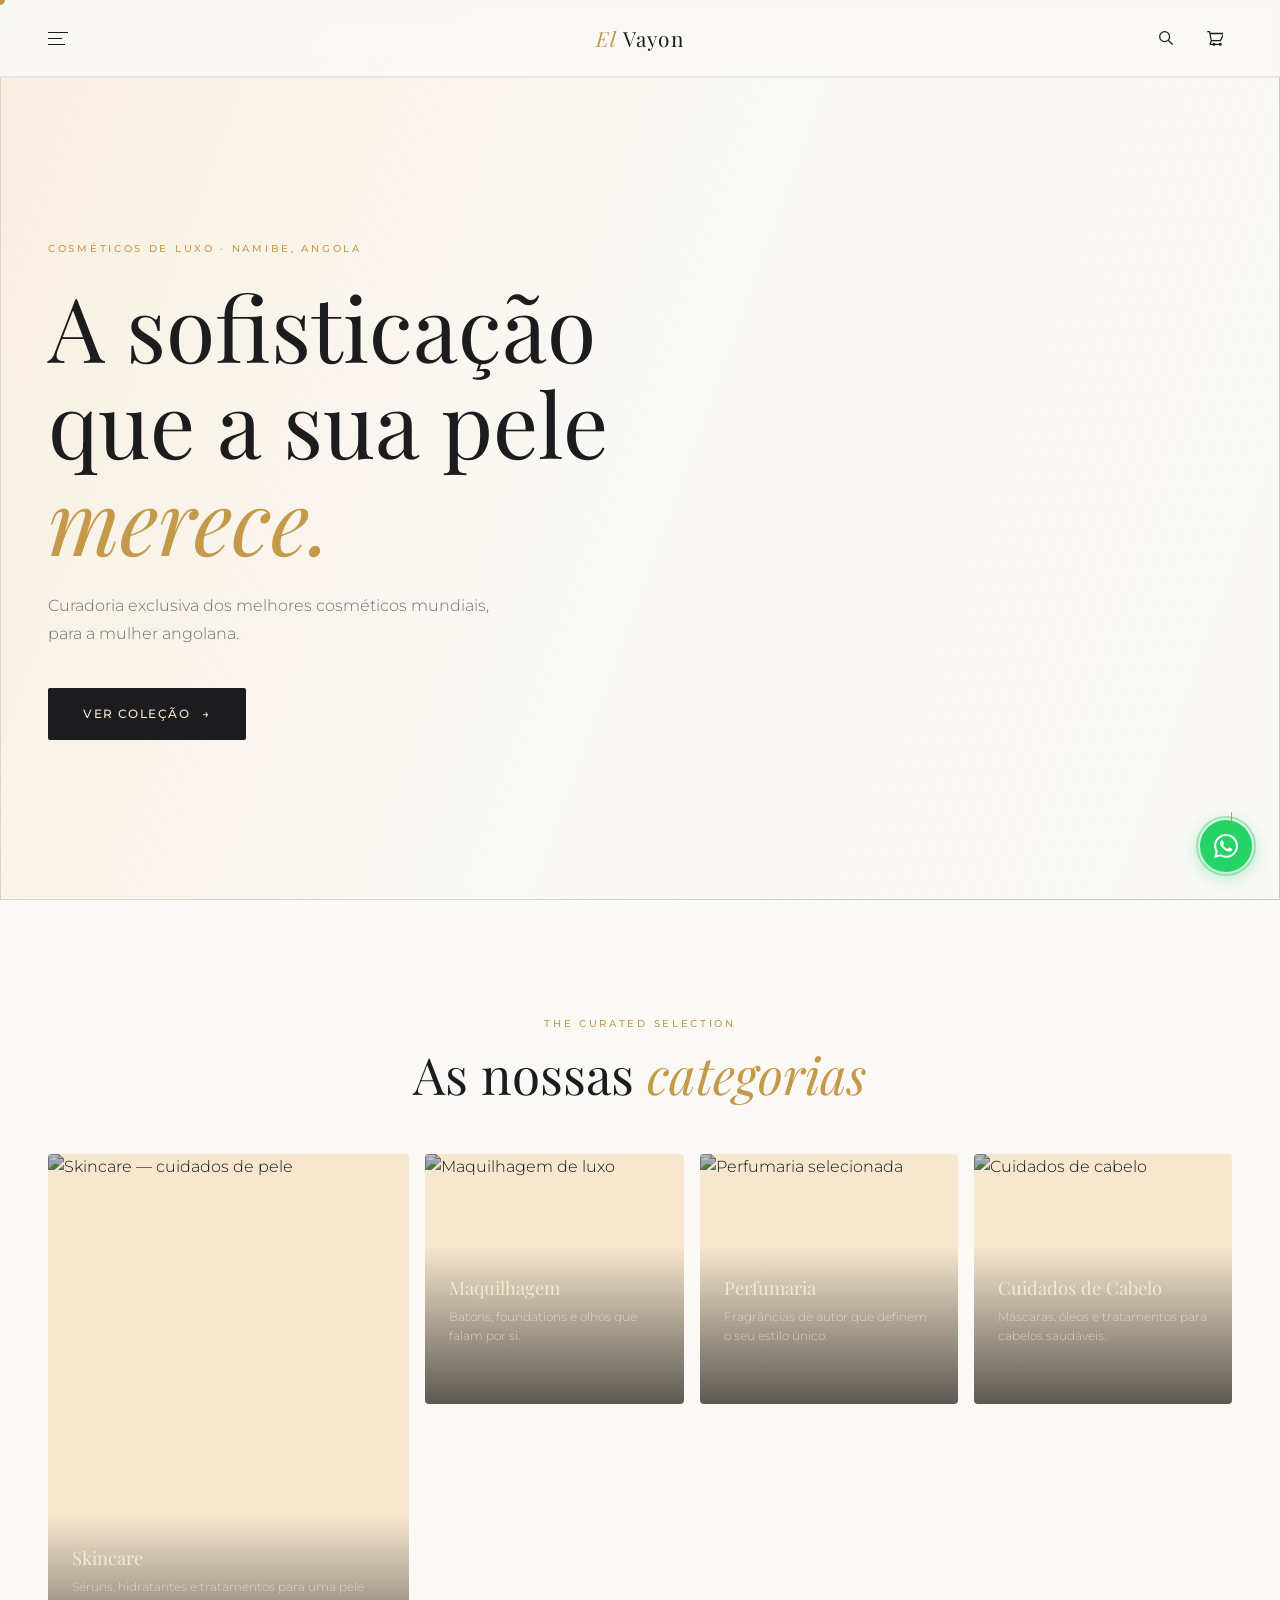
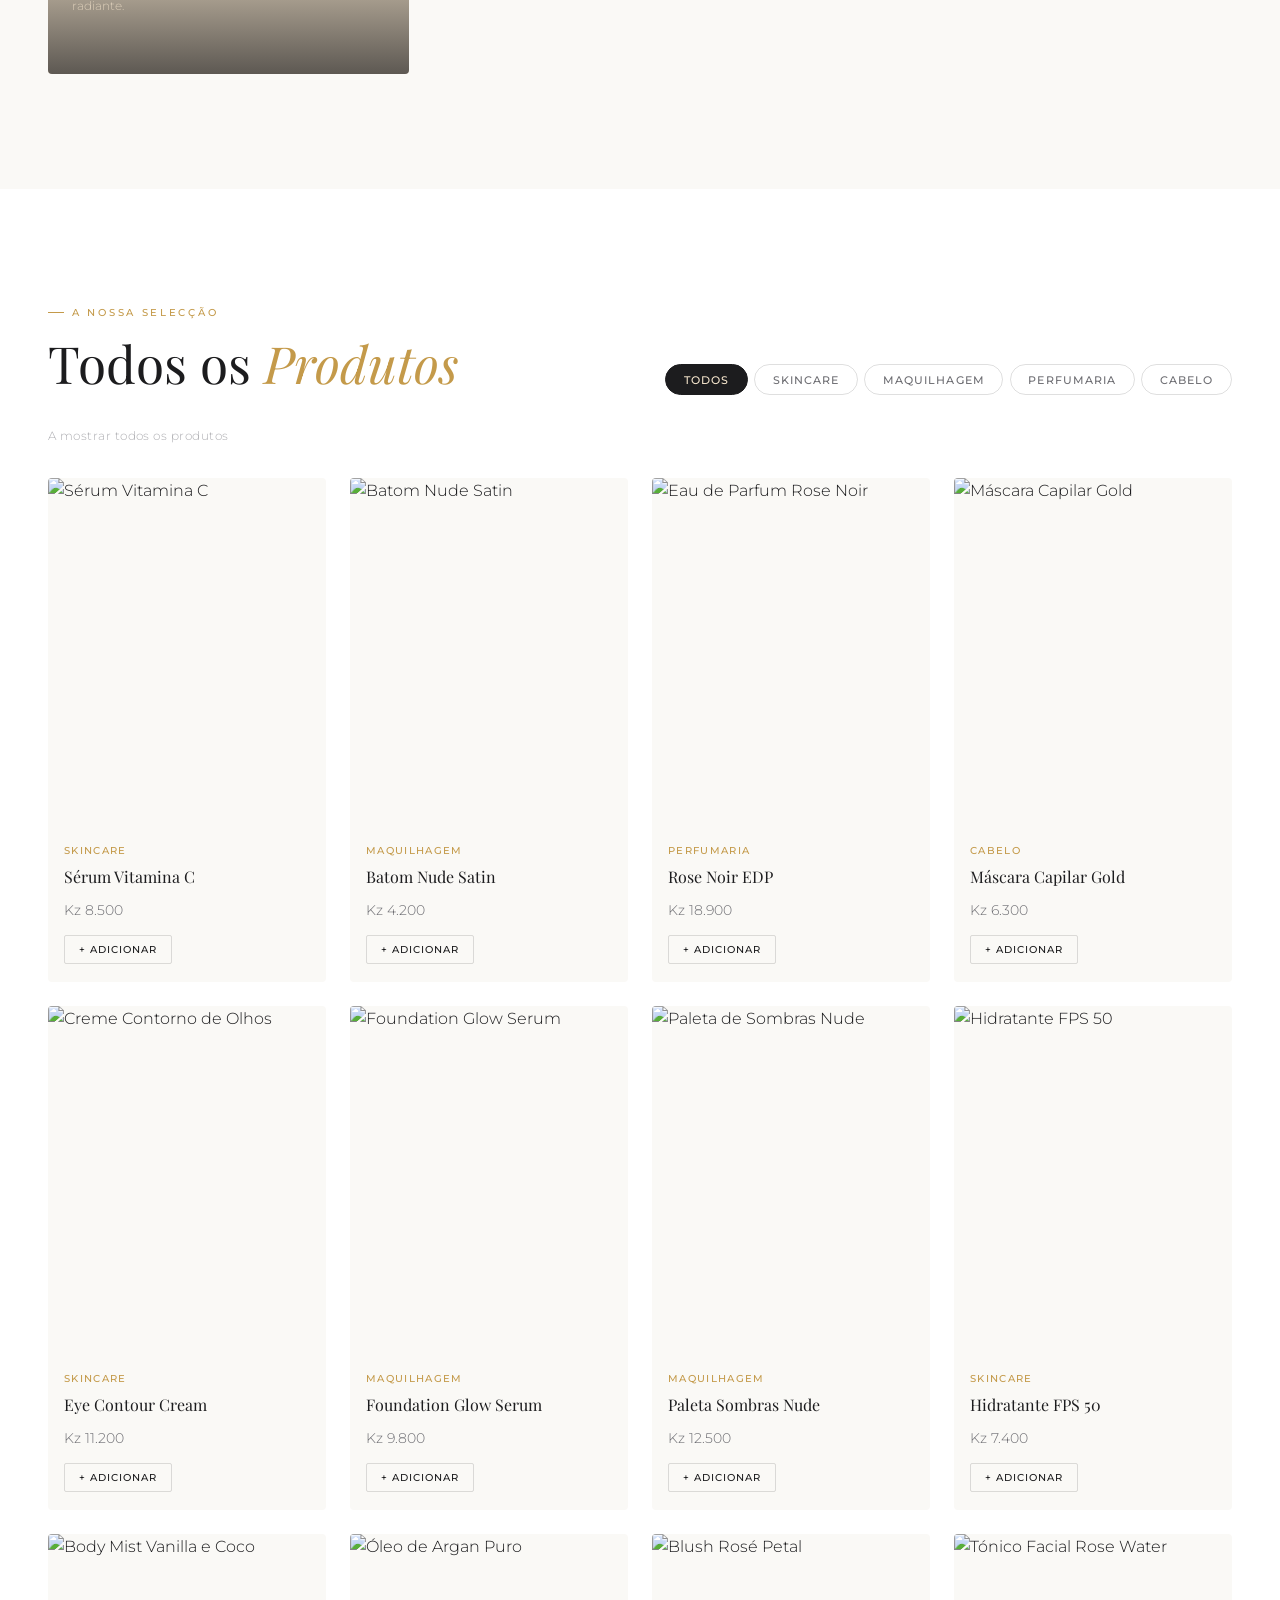
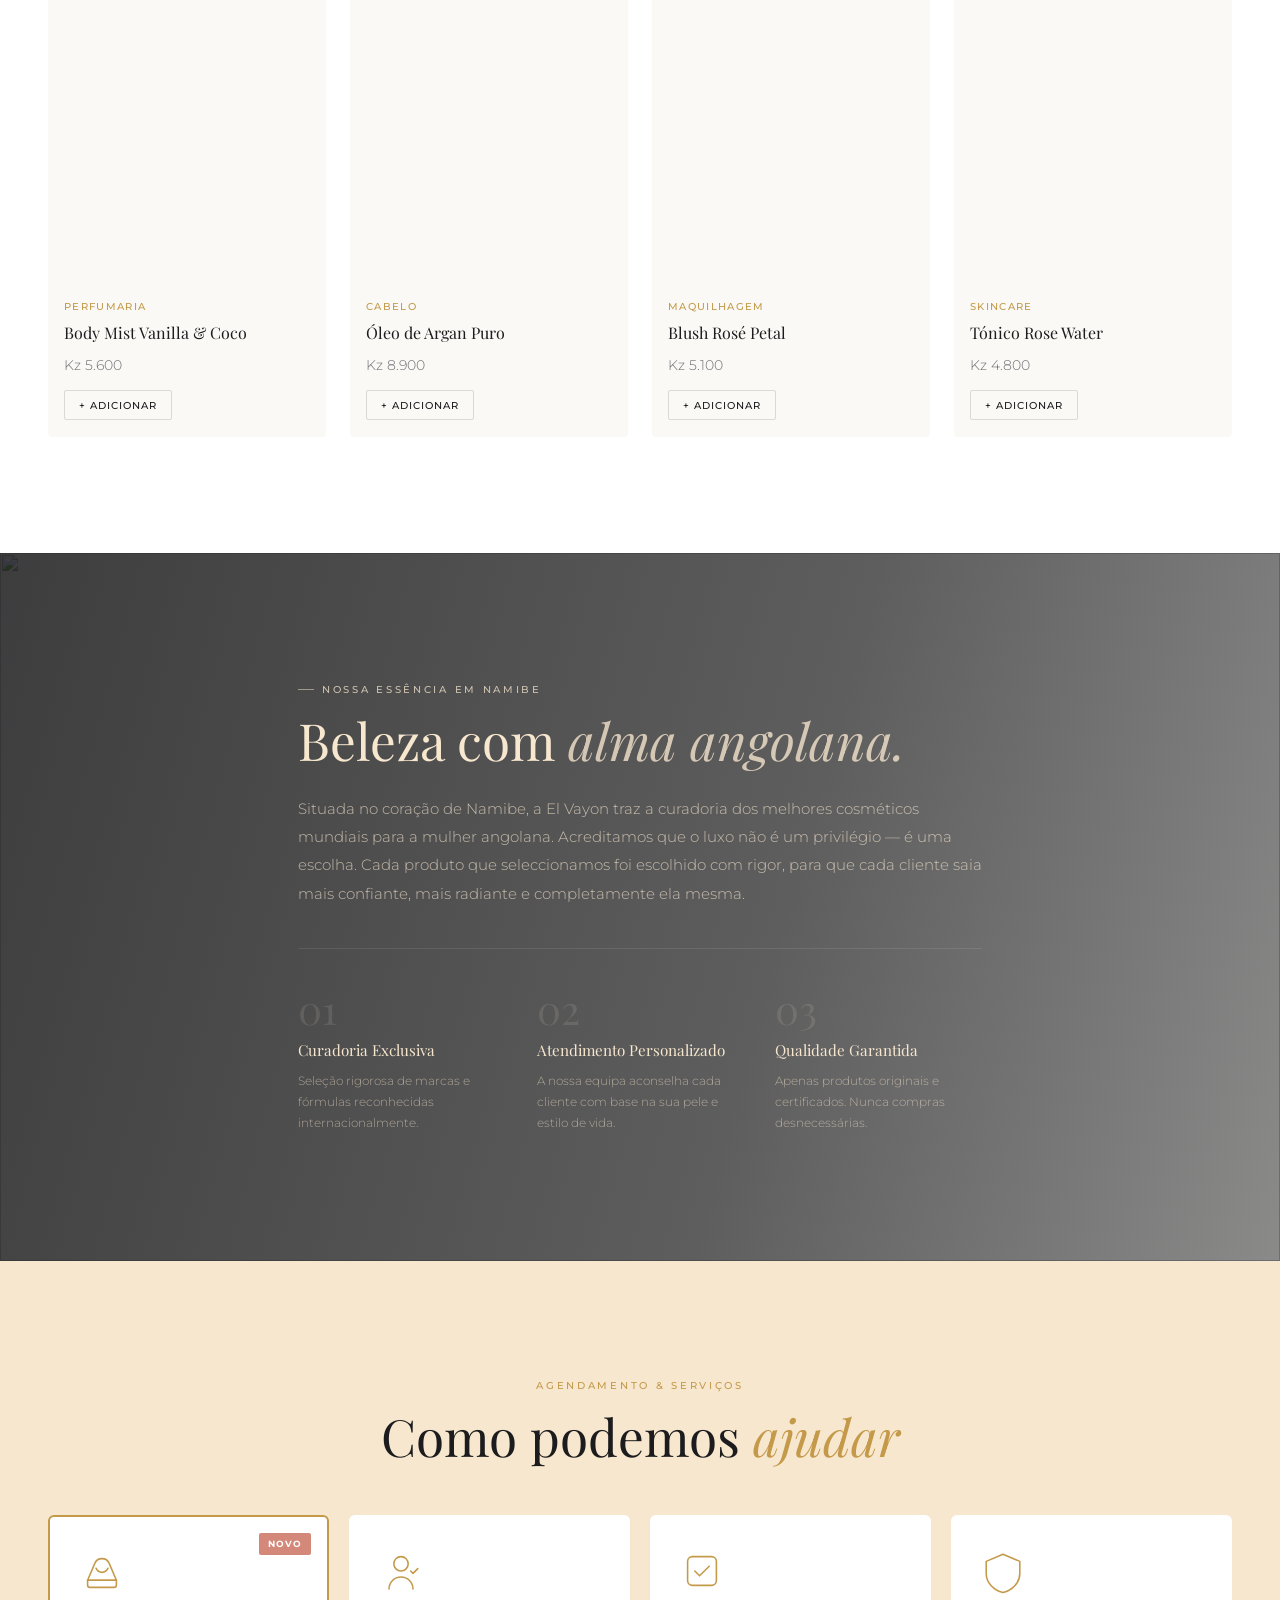
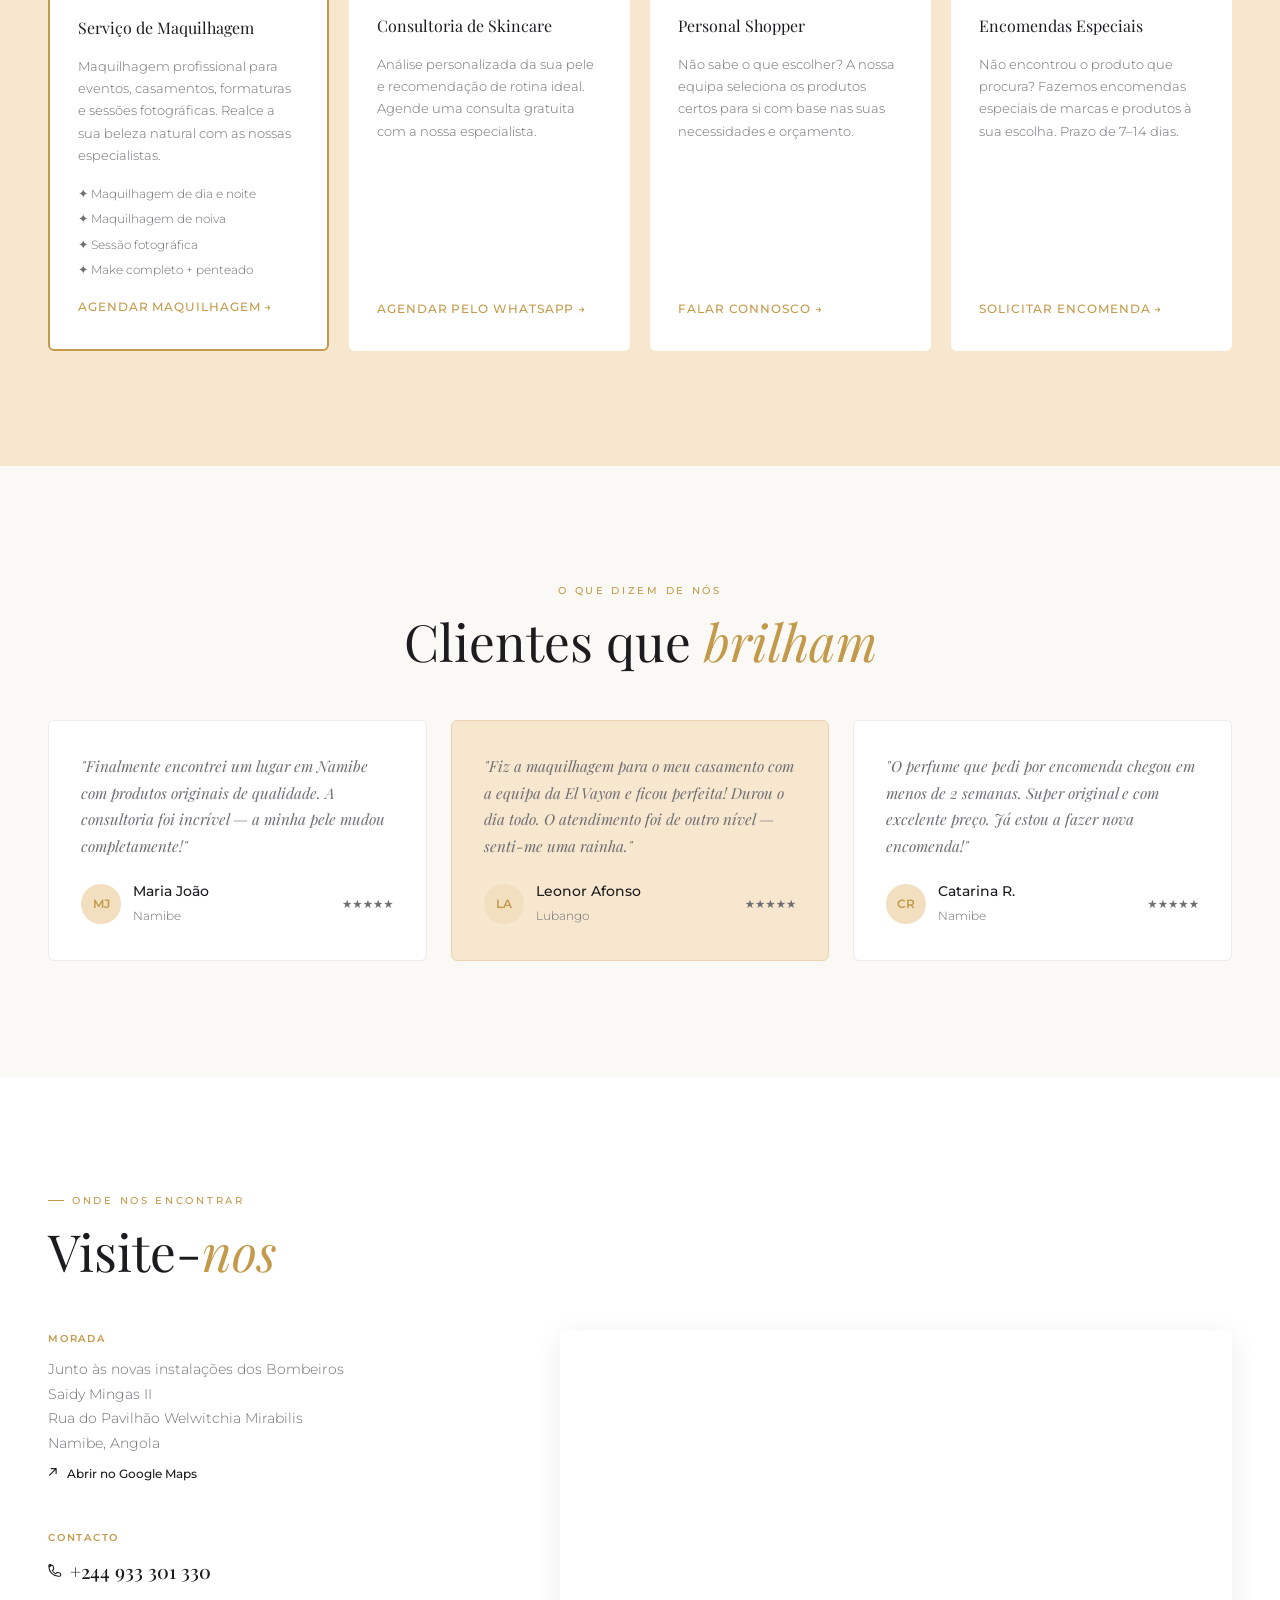
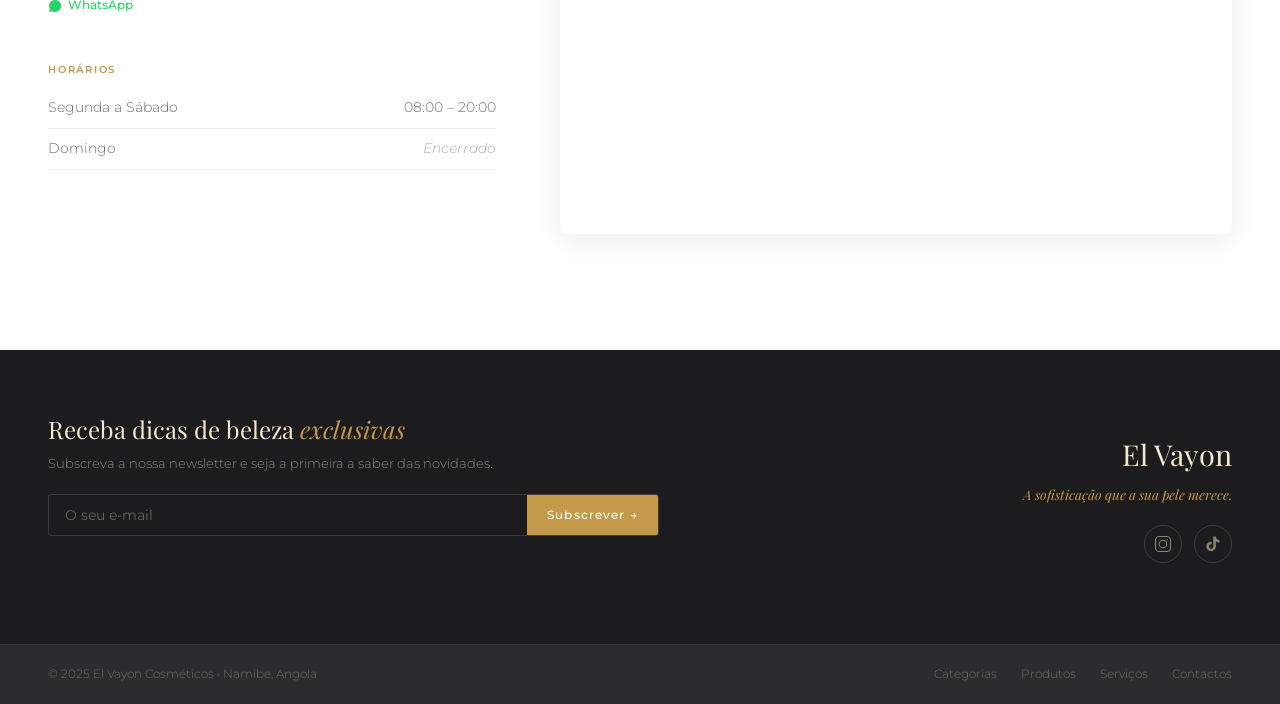
==== s/index.html @ 012e2cf3 "asdasdasd" ====
<!DOCTYPE html>
<html lang="pt-AO">
<head>
  <meta charset="UTF-8"/>
  <meta name="viewport" content="width=device-width, initial-scale=1.0"/>
  <title>El Vayon — Cosméticos de Luxo · Namibe, Angola</title>
  <meta name="description" content="El Vayon: a sofisticação que a sua pele merece. Curadoria dos melhores cosméticos mundiais para a mulher angolana, no coração de Namibe."/>
  <meta name="keywords" content="cosméticos Namibe, maquilhagem Angola, skincare Namibe, perfumaria Angola, El Vayon"/>
  <meta property="og:title" content="El Vayon — Cosméticos de Luxo"/>
  <meta property="og:description" content="A sofisticação que a sua pele merece."/>
  <meta property="og:type" content="website"/>

  <link rel="preconnect" href="https://fonts.googleapis.com"/>
  <link rel="preconnect" href="https://fonts.gstatic.com" crossorigin/>
  <link href="https://fonts.googleapis.com/css2?family=Playfair+Display:ital,wght@0,400;0,500;0,600;0,700;1,400;1,500&family=Montserrat:wght@300;400;500;600&display=swap" rel="stylesheet"/>
  <link rel="stylesheet" href="elvayon.css"/>
</head>
<body>

<!-- CURSOR -->
<div class="cursor" id="cursor" aria-hidden="true"></div>

<!-- ══ HEADER ════════════════════════════════════ -->
<header class="header" id="header" role="banner">
  <div class="header__inner">
    <button class="header__burger" id="headerBurger" aria-label="Abrir menu" aria-expanded="false" aria-controls="navDrawer">
      <span></span><span></span><span></span>
    </button>
    <a href="#home" class="header__logo" aria-label="El Vayon — Página inicial">
      <span class="header__logo-em">El</span> Vayon
    </a>
    <div class="header__right">
      <button class="header__icon-btn" id="searchToggle" aria-label="Pesquisar">
        <svg viewBox="0 0 20 20" fill="none" width="18" stroke="currentColor" stroke-width="1.4"><circle cx="8.5" cy="8.5" r="5.5"/><path d="M13 13l4 4" stroke-linecap="round"/></svg>
      </button>
      <button class="header__icon-btn header__cart" id="cartToggle" aria-label="Carrinho de compras">
        <svg viewBox="0 0 20 20" fill="none" width="18" stroke="currentColor" stroke-width="1.4"><path d="M3 3h2l.4 2M7 13h10l4-8H5.4M7 13L5.4 5M7 13l-1.4 4H17M10 16a1 1 0 1 0 0 2 1 1 0 0 0 0-2zm7 0a1 1 0 1 0 0 2 1 1 0 0 0 0-2z" stroke-linecap="round" stroke-linejoin="round"/></svg>
        <span class="cart-badge" id="cartBadge" aria-label="Itens no carrinho">0</span>
      </button>
    </div>
  </div>
  <div class="search-bar" id="searchBar" aria-hidden="true">
    <div class="search-bar__inner">
      <input type="search" id="searchInput" placeholder="Pesquisar produto..." autocomplete="off" aria-label="Campo de pesquisa"/>
      <button class="search-bar__close" id="searchClose" aria-label="Fechar pesquisa">✕</button>
    </div>
  </div>
</header>

<!-- ══ NAV DRAWER ════════════════════════════════ -->
<div class="nav-overlay" id="navOverlay" aria-hidden="true"></div>
<nav class="nav-drawer" id="navDrawer" aria-label="Menu principal" role="navigation">
  <button class="nav-drawer__close" id="drawerClose" aria-label="Fechar menu">✕</button>
  <div class="nav-drawer__logo">El Vayon</div>
  <ul class="nav-drawer__links" role="menubar">
    <li><a href="#home"        role="menuitem">Início</a></li>
    <li><a href="#categorias"  role="menuitem">Categorias</a></li>
    <li><a href="#produtos"    role="menuitem">Produtos</a></li>
    <li><a href="#sobre"       role="menuitem">Sobre Nós</a></li>
    <li><a href="#servicos"    role="menuitem">Serviços</a></li>
    <li><a href="#contactos"   role="menuitem">Contactos</a></li>
  </ul>
  <div class="nav-drawer__socials">
    <a href="https://instagram.com" target="_blank" rel="noopener" aria-label="Instagram">
      <svg viewBox="0 0 24 24" fill="none" width="20" stroke="currentColor" stroke-width="1.5"><rect x="2" y="2" width="20" height="20" rx="5"/><circle cx="12" cy="12" r="5"/><circle cx="17.5" cy="6.5" r="1" fill="currentColor" stroke="none"/></svg>
    </a>
    <a href="https://tiktok.com" target="_blank" rel="noopener" aria-label="TikTok">
      <svg viewBox="0 0 24 24" fill="currentColor" width="20"><path d="M19.59 6.69a4.83 4.83 0 0 1-3.77-4.25V2h-3.45v13.67a2.89 2.89 0 0 1-2.88 2.5 2.89 2.89 0 0 1-2.89-2.89 2.89 2.89 0 0 1 2.89-2.89c.28 0 .54.04.79.1V9.01a6.33 6.33 0 0 0-.79-.05 6.34 6.34 0 0 0-6.34 6.34 6.34 6.34 0 0 0 6.34 6.34 6.34 6.34 0 0 0 6.33-6.34V8.69a8.14 8.14 0 0 0 4.77 1.52V6.77a4.85 4.85 0 0 1-1-.08z"/></svg>
    </a>
  </div>
</nav>

<!-- ══ CART DRAWER ════════════════════════════════ -->
<div class="cart-drawer" id="cartDrawer" aria-label="Carrinho de compras">
  <div class="cart-drawer__header">
    <h2>
      <svg viewBox="0 0 20 20" fill="none" width="16" stroke="currentColor" stroke-width="1.4" aria-hidden="true"><path d="M3 3h2l.4 2M7 13h10l4-8H5.4M7 13L5.4 5M7 13l-1.4 4H17M10 16a1 1 0 1 0 0 2 1 1 0 0 0 0-2zm7 0a1 1 0 1 0 0 2 1 1 0 0 0 0-2z" stroke-linecap="round" stroke-linejoin="round"/></svg>
      O Seu Carrinho
    </h2>
    <button class="cart-drawer__close" id="cartClose" aria-label="Fechar carrinho">✕</button>
  </div>
  <div class="cart-drawer__items" id="cartItems">
    <div class="cart-empty" id="cartEmpty">
      <svg viewBox="0 0 48 48" fill="none" width="40" stroke="currentColor" stroke-width="1.2" opacity=".25" aria-hidden="true"><circle cx="24" cy="24" r="22"/><path d="M16 22h16M20 18l4-4 4 4M24 30v-12"/></svg>
      <p>O seu carrinho está vazio.</p>
    </div>
  </div>
  <div class="cart-drawer__footer" id="cartFooter" style="display:none">
    <div class="cart-total">
      <span>Total</span>
      <strong id="cartTotal">Kz 0</strong>
    </div>
    <button class="btn-cart-wa" id="cartWa">
      <svg viewBox="0 0 20 20" fill="currentColor" width="16" aria-hidden="true"><path d="M14.56 12.07c-.25-.13-1.48-.73-1.71-.81-.23-.08-.4-.12-.56.13-.17.25-.64.81-.79.97-.14.17-.29.19-.54.06-.25-.13-1.06-.39-2.01-1.24-.74-.66-1.25-1.48-1.39-1.73-.14-.25-.01-.38.11-.51.11-.11.25-.29.37-.44.12-.14.16-.25.25-.42.08-.16.04-.31-.02-.44-.06-.13-.56-1.36-.77-1.86-.2-.48-.41-.42-.56-.43h-.47c-.17 0-.44.06-.66.31-.23.25-.87.85-.87 2.07s.89 2.4 1.01 2.57c.13.16 1.75 2.68 4.24 3.76.59.26 1.05.41 1.41.52.59.18 1.13.16 1.56.1.47-.07 1.46-.6 1.66-1.18.21-.57.21-1.06.14-1.17-.06-.1-.23-.16-.48-.28z"/><path d="M10.02 1.5C5.32 1.5 1.5 5.32 1.5 10.02c0 1.5.4 2.91 1.1 4.12L1.5 18.5l4.46-1.17A8.5 8.5 0 1 0 10.02 1.5z"/></svg>
      Finalizar pelo WhatsApp
    </button>
    <p class="cart-note">Enviaremos a sua encomenda via WhatsApp para confirmação.</p>
  </div>
</div>
<div class="cart-overlay-bg" id="cartOverlayBg"></div>

<!-- ══ QUICK VIEW MODAL ═══════════════════════════ -->
<div class="quickview-overlay" id="qvOverlay" aria-hidden="true">
  <div class="quickview-modal" id="qvModal" role="dialog" aria-modal="true" aria-labelledby="qvTitle">
    <button class="quickview-close" id="qvClose" aria-label="Fechar">✕</button>
    <div class="quickview-inner">
      <div class="quickview-img">
        <img id="qvImg" src="" alt=""/>
      </div>
      <div class="quickview-body">
        <p class="qv-cat" id="qvCat"></p>
        <h2 id="qvTitle"></h2>
        <p class="qv-desc" id="qvDesc"></p>
        <div class="qv-price-row">
          <span class="qv-price" id="qvPrice"></span>
        </div>
        <button class="btn-primary" id="qvAdd">Adicionar ao Carrinho</button>
        <a class="btn-wa-qv" id="qvWa" href="#" target="_blank" rel="noopener">
          <svg viewBox="0 0 20 20" fill="currentColor" width="14" aria-hidden="true"><path d="M14.56 12.07c-.25-.13-1.48-.73-1.71-.81-.23-.08-.4-.12-.56.13-.17.25-.64.81-.79.97-.14.17-.29.19-.54.06-.25-.13-1.06-.39-2.01-1.24-.74-.66-1.25-1.48-1.39-1.73-.14-.25-.01-.38.11-.51.11-.11.25-.29.37-.44.12-.14.16-.25.25-.42.08-.16.04-.31-.02-.44-.06-.13-.56-1.36-.77-1.86-.2-.48-.41-.42-.56-.43h-.47c-.17 0-.44.06-.66.31-.23.25-.87.85-.87 2.07s.89 2.4 1.01 2.57c.13.16 1.75 2.68 4.24 3.76.59.26 1.05.41 1.41.52.59.18 1.13.16 1.56.1.47-.07 1.46-.6 1.66-1.18.21-.57.21-1.06.14-1.17-.06-.1-.23-.16-.48-.28z"/><path d="M10.02 1.5C5.32 1.5 1.5 5.32 1.5 10.02c0 1.5.4 2.91 1.1 4.12L1.5 18.5l4.46-1.17A8.5 8.5 0 1 0 10.02 1.5z"/></svg>
          Encomendar pelo WhatsApp
        </a>
      </div>
    </div>
  </div>
</div>

<main>

<!-- ══ HERO ══════════════════════════════════════ -->
<section class="hero" id="home" aria-labelledby="heroTitle">
  <div class="hero__bg" aria-hidden="true">
    <img src="https://images.unsplash.com/photo-1522335789203-aabd1fc54bc9?w=1800&q=90" alt="" class="hero__img" loading="eager" fetchpriority="high"/>
    <div class="hero__veil"></div>
  </div>
  <div class="hero__content">
    <p class="hero__eyebrow">Cosméticos de Luxo · Namibe, Angola</p>
    <h1 class="hero__title" id="heroTitle">
      A sofisticação<br/>que a sua pele<br/><em>merece.</em>
    </h1>
    <p class="hero__sub">Curadoria exclusiva dos melhores cosméticos mundiais,<br/>para a mulher angolana.</p>
    <a href="#categorias" class="btn-hero" aria-label="Ver coleção de cosméticos">
      <span>Ver Coleção</span>
      <span class="btn-hero__arrow" aria-hidden="true">→</span>
    </a>
  </div>
  <div class="hero__scroll" aria-hidden="true">
    <div class="hero__scroll-track"><div class="hero__scroll-bar"></div></div>
  </div>
</section>

<!-- ══ CATEGORIAS ════════════════════════════════ -->
<section class="categorias" id="categorias" aria-labelledby="catsTitle">
  <div class="container">
    <div class="section-head centered">
      <p class="section-eyebrow">The Curated Selection</p>
      <h2 class="section-title" id="catsTitle">As nossas <em>categorias</em></h2>
    </div>
    <div class="cats-grid">

      <div class="cat-card cat-card--large" data-cat="skincare">
        <div class="cat-card__img-wrap">
          <img src="https://images.unsplash.com/photo-1620916566398-39f1143ab7be?w=800&q=85" alt="Skincare — cuidados de pele" loading="lazy"/>
        </div>
        <div class="cat-card__body">
          <h3>Skincare</h3>
          <p>Séruns, hidratantes e tratamentos para uma pele radiante.</p>
          <button class="cat-card__link" data-filter="skincare" aria-label="Explorar produtos de Skincare">
            Explorar <span aria-hidden="true">→</span>
          </button>
        </div>
      </div>

      <div class="cat-card" data-cat="maquilhagem">
        <div class="cat-card__img-wrap">
          <img src="https://images.unsplash.com/photo-1512207736890-6ffed8a84e8d?w=600&q=80" alt="Maquilhagem de luxo" loading="lazy"/>
        </div>
        <div class="cat-card__body">
          <h3>Maquilhagem</h3>
          <p>Batons, foundations e olhos que falam por si.</p>
          <button class="cat-card__link" data-filter="maquilhagem" aria-label="Explorar produtos de Maquilhagem">
            Explorar <span aria-hidden="true">→</span>
          </button>
        </div>
      </div>

      <div class="cat-card" data-cat="perfumaria">
        <div class="cat-card__img-wrap">
          <img src="https://images.unsplash.com/photo-1557170334-a9632e77c6e4?q=80&w=387&auto=format&fit=crop&ixlib=rb-4.1.0&ixid=M3wxMjA3fDB8MHxwaG90by1wYWdlfHx8fGVufDB8fHx8fA%3D%3D" alt="Perfumaria selecionada" loading="lazy"/>
        </div>
        <div class="cat-card__body">
          <h3>Perfumaria</h3>
          <p>Fragrâncias de autor que definem o seu estilo único.</p>
          <button class="cat-card__link" data-filter="perfumaria" aria-label="Explorar Perfumaria">
            Explorar <span aria-hidden="true">→</span>
          </button>
        </div>
      </div>

      <div class="cat-card" data-cat="cabelo">
        <div class="cat-card__img-wrap">
          <img src="https://images.unsplash.com/photo-1519735777090-ec97162dc266?w=600&q=80" alt="Cuidados de cabelo" loading="lazy"/>
        </div>
        <div class="cat-card__body">
          <h3>Cuidados de Cabelo</h3>
          <p>Máscaras, óleos e tratamentos para cabelos saudáveis.</p>
          <button class="cat-card__link" data-filter="cabelo" aria-label="Explorar Cuidados de Cabelo">
            Explorar <span aria-hidden="true">→</span>
          </button>
        </div>
      </div>

    </div>
  </div>
</section>

<!-- ══ PRODUTOS COM FILTROS ══════════════════════ -->
<section class="produtos" id="produtos" aria-labelledby="produtosTitle">
  <div class="container">

    <!-- Header with filters -->
    <div class="produtos__header">
      <div>
        <p class="section-eyebrow">A nossa selecção</p>
        <h2 class="section-title" id="produtosTitle">Todos os <em>Produtos</em></h2>
      </div>
      <div class="filter-bar" role="group" aria-label="Filtrar por categoria">
        <button class="filter-btn active" data-filter="all">Todos</button>
        <button class="filter-btn" data-filter="skincare">Skincare</button>
        <button class="filter-btn" data-filter="maquilhagem">Maquilhagem</button>
        <button class="filter-btn" data-filter="perfumaria">Perfumaria</button>
        <button class="filter-btn" data-filter="cabelo">Cabelo</button>
      </div>
    </div>

    <!-- Product count -->
    <p class="filter-count" id="filterCount" aria-live="polite">A mostrar todos os produtos</p>

    <!-- Products grid -->
    <div class="produtos-grid" id="produtosGrid" role="list">

      <article class="prod-card" role="listitem" data-id="1" data-filter="skincare"
        data-name="Sérum Vitamina C"
        data-cat="Skincare"
        data-price="8500"
        data-img="https://images.unsplash.com/photo-1620916566398-39f1143ab7be?w=400&q=80"
        data-desc="Sérum concentrado com 20% de Vitamina C pura. Uniformiza o tom, ilumina e protege contra os radicais livres. Resultados visíveis em 2 semanas."
        aria-label="Sérum Vitamina C — Kz 8.500">
        <div class="prod-card__img-wrap">
          <img src="https://images.unsplash.com/photo-1620916566398-39f1143ab7be?w=400&q=80" alt="Sérum Vitamina C" loading="lazy"/>
          <button class="prod-card__qv" aria-label="Ver rápido: Sérum Vitamina C">Quick View</button>
        </div>
        <div class="prod-card__body">
          <p class="prod-cat">Skincare</p>
          <h3>Sérum Vitamina C</h3>
          <p class="prod-price">Kz 8.500</p>
          <button class="prod-card__add" aria-label="Adicionar Sérum Vitamina C ao carrinho">+ Adicionar</button>
        </div>
      </article>

      <article class="prod-card" role="listitem" data-id="2" data-filter="maquilhagem"
        data-name="Batom Nude Satin"
        data-cat="Maquilhagem"
        data-price="4200"
        data-img="https://images.unsplash.com/photo-1512207736890-6ffed8a84e8d?w=400&q=80"
        data-desc="Batom de longa duração com acabamento acetinado. Hidratante e confortável, com pigmentação intensa em tom nude rosé."
        aria-label="Batom Nude Satin — Kz 4.200">
        <div class="prod-card__img-wrap">
          <img src="https://images.unsplash.com/photo-1512207736890-6ffed8a84e8d?w=400&q=80" alt="Batom Nude Satin" loading="lazy"/>
          <button class="prod-card__qv" aria-label="Ver rápido: Batom Nude Satin">Quick View</button>
        </div>
        <div class="prod-card__body">
          <p class="prod-cat">Maquilhagem</p>
          <h3>Batom Nude Satin</h3>
          <p class="prod-price">Kz 4.200</p>
          <button class="prod-card__add" aria-label="Adicionar Batom ao carrinho">+ Adicionar</button>
        </div>
      </article>

      <article class="prod-card" role="listitem" data-id="3" data-filter="perfumaria"
        data-name="Eau de Parfum Rose Noir"
        data-cat="Perfumaria"
        data-price="18900"
        data-img="https://zaoud.it/cdn/shop/files/rose-noir-perfume-bottle-surrounded-with-rose-and-vanilla-against-white-background.jpg?v=1728413400&width=1946"
        data-desc="Uma fragrância floral-oriental com notas de rosa turca, sândalo e âmbar. Intensa, misteriosa e inesquecível. 50ml."
        aria-label="Eau de Parfum Rose Noir — Kz 18.900">
        <div class="prod-card__img-wrap">
          <img src="https://zaoud.it/cdn/shop/files/rose-noir-perfume-bottle-surrounded-with-rose-and-vanilla-against-white-background.jpg?v=1728413400&width=1946" alt="Eau de Parfum Rose Noir" loading="lazy"/>
          <button class="prod-card__qv" aria-label="Ver rápido: Rose Noir">Quick View</button>
        </div>
        <div class="prod-card__body">
          <p class="prod-cat">Perfumaria</p>
          <h3>Rose Noir EDP</h3>
          <p class="prod-price">Kz 18.900</p>
          <button class="prod-card__add" aria-label="Adicionar Rose Noir ao carrinho">+ Adicionar</button>
        </div>
      </article>

      <article class="prod-card" role="listitem" data-id="4" data-filter="cabelo"
        data-name="Máscara Capilar Gold"
        data-cat="Cabelo"
        data-price="6300"
        data-img="https://images.unsplash.com/photo-1519735777090-ec97162dc266?w=400&q=80"
        data-desc="Máscara de tratamento intensivo com óleo de argan e queratina. Nutre profundamente, elimina o frizz e devolve o brilho natural."
        aria-label="Máscara Capilar Gold — Kz 6.300">
        <div class="prod-card__img-wrap">
          <img src="https://images.unsplash.com/photo-1519735777090-ec97162dc266?w=400&q=80" alt="Máscara Capilar Gold" loading="lazy"/>
          <button class="prod-card__qv" aria-label="Ver rápido: Máscara Capilar Gold">Quick View</button>
        </div>
        <div class="prod-card__body">
          <p class="prod-cat">Cabelo</p>
          <h3>Máscara Capilar Gold</h3>
          <p class="prod-price">Kz 6.300</p>
          <button class="prod-card__add" aria-label="Adicionar Máscara ao carrinho">+ Adicionar</button>
        </div>
      </article>

      <article class="prod-card" role="listitem" data-id="5" data-filter="skincare"
        data-name="Eye Contour Cream"
        data-cat="Skincare"
        data-price="11200"
        data-img="https://images.unsplash.com/photo-1556228578-8c89e6adf883?w=400&q=80"
        data-desc="Creme de tratamento específico para a área dos olhos. Reduz círculos escuros, puffiness e linhas finas com retinol e peptídeos."
        aria-label="Eye Contour Cream — Kz 11.200">
        <div class="prod-card__img-wrap">
          <img src="https://images.unsplash.com/photo-1556228578-8c89e6adf883?w=400&q=80" alt="Creme Contorno de Olhos" loading="lazy"/>
          <button class="prod-card__qv" aria-label="Ver rápido: Eye Contour Cream">Quick View</button>
        </div>
        <div class="prod-card__body">
          <p class="prod-cat">Skincare</p>
          <h3>Eye Contour Cream</h3>
          <p class="prod-price">Kz 11.200</p>
          <button class="prod-card__add" aria-label="Adicionar Eye Cream ao carrinho">+ Adicionar</button>
        </div>
      </article>

      <article class="prod-card" role="listitem" data-id="6" data-filter="maquilhagem"
        data-name="Foundation Glow Serum"
        data-cat="Maquilhagem"
        data-price="9800"
        data-img="https://images.unsplash.com/photo-1522335789203-aabd1fc54bc9?w=400&q=80"
        data-desc="Base sérum com cobertura leve a média. Finish luminoso natural, FPS 30 integrado e hidratação de 12 horas. Disponível em 20 tons."
        aria-label="Foundation Glow Serum — Kz 9.800">
        <div class="prod-card__img-wrap">
          <img src="https://images.unsplash.com/photo-1522335789203-aabd1fc54bc9?w=400&q=80" alt="Foundation Glow Serum" loading="lazy"/>
          <button class="prod-card__qv" aria-label="Ver rápido: Foundation Glow Serum">Quick View</button>
        </div>
        <div class="prod-card__body">
          <p class="prod-cat">Maquilhagem</p>
          <h3>Foundation Glow Serum</h3>
          <p class="prod-price">Kz 9.800</p>
          <button class="prod-card__add" aria-label="Adicionar Foundation ao carrinho">+ Adicionar</button>
        </div>
      </article>

      <article class="prod-card" role="listitem" data-id="7" data-filter="maquilhagem"
        data-name="Paleta de Sombras Nude"
        data-cat="Maquilhagem"
        data-price="12500"
        data-img="https://images.unsplash.com/photo-1548954638-082b560e0a66?q=80&w=870&auto=format&fit=crop&ixlib=rb-4.1.0&ixid=M3wxMjA3fDB8MHxwaG90by1wYWdlfHx8fGVufDB8fHx8fA%3D%3D"
        data-desc="Paleta com 12 tons neutros e terrosos altamente pigmentados. Acabamentos matte, shimmer e glitter. Ideal para looks de dia e noite."
        aria-label="Paleta de Sombras Nude — Kz 12.500">
        <div class="prod-card__img-wrap">
          <img src="https://images.unsplash.com/photo-1548954638-082b560e0a66?q=80&w=870&auto=format&fit=crop&ixlib=rb-4.1.0&ixid=M3wxMjA3fDB8MHxwaG90by1wYWdlfHx8fGVufDB8fHx8fA%3D%3D" alt="Paleta de Sombras Nude" loading="lazy"/>
          <button class="prod-card__qv" aria-label="Ver rápido: Paleta de Sombras">Quick View</button>
        </div>
        <div class="prod-card__body">
          <p class="prod-cat">Maquilhagem</p>
          <h3>Paleta Sombras Nude</h3>
          <p class="prod-price">Kz 12.500</p>
          <button class="prod-card__add" aria-label="Adicionar Paleta ao carrinho">+ Adicionar</button>
        </div>
      </article>

      <article class="prod-card" role="listitem" data-id="8" data-filter="skincare"
        data-name="Hidratante FPS 50"
        data-cat="Skincare"
        data-price="7400"
        data-img="https://images.unsplash.com/photo-1598440947619-2c35fc9aa908?w=400&q=80"
        data-desc="Hidratante facial com protecção solar FPS 50. Textura leve, não oleosa, ideal para o clima angolano. Com ácido hialurónico e niacinamida."
        aria-label="Hidratante FPS 50 — Kz 7.400">
        <div class="prod-card__img-wrap">
          <img src="https://images.unsplash.com/photo-1598440947619-2c35fc9aa908?w=400&q=80" alt="Hidratante FPS 50" loading="lazy"/>
          <button class="prod-card__qv" aria-label="Ver rápido: Hidratante FPS 50">Quick View</button>
        </div>
        <div class="prod-card__body">
          <p class="prod-cat">Skincare</p>
          <h3>Hidratante FPS 50</h3>
          <p class="prod-price">Kz 7.400</p>
          <button class="prod-card__add" aria-label="Adicionar Hidratante ao carrinho">+ Adicionar</button>
        </div>
      </article>

      <article class="prod-card" role="listitem" data-id="9" data-filter="perfumaria"
        data-name="Body Mist Vanilla &amp; Coco"
        data-cat="Perfumaria"
        data-price="5600"
        data-img="https://images.unsplash.com/photo-1563170351-be82bc888aa4?w=400&q=80"
        data-desc="Body mist refrescante com notas de baunilha, coco e flor de tiaré. Duração suave de 4h. Perfeito para o dia a dia."
        aria-label="Body Mist Vanilla e Coco — Kz 5.600">
        <div class="prod-card__img-wrap">
          <img src="https://images.unsplash.com/photo-1563170351-be82bc888aa4?w=400&q=80" alt="Body Mist Vanilla e Coco" loading="lazy"/>
          <button class="prod-card__qv" aria-label="Ver rápido: Body Mist">Quick View</button>
        </div>
        <div class="prod-card__body">
          <p class="prod-cat">Perfumaria</p>
          <h3>Body Mist Vanilla &amp; Coco</h3>
          <p class="prod-price">Kz 5.600</p>
          <button class="prod-card__add" aria-label="Adicionar Body Mist ao carrinho">+ Adicionar</button>
        </div>
      </article>

      <article class="prod-card" role="listitem" data-id="10" data-filter="cabelo"
        data-name="Óleo de Argan Puro"
        data-cat="Cabelo"
        data-price="8900"
        data-img="https://images.unsplash.com/photo-1608248543803-ba4f8c70ae0b?w=400&q=80"
        data-desc="Óleo de argan 100% puro e orgânico. Nutre, hidrata e dá brilho intenso. Pode ser usado no cabelo e na pele. 30ml de pura eficácia."
        aria-label="Óleo de Argan Puro — Kz 8.900">
        <div class="prod-card__img-wrap">
          <img src="https://images.unsplash.com/photo-1608248543803-ba4f8c70ae0b?w=400&q=80" alt="Óleo de Argan Puro" loading="lazy"/>
          <button class="prod-card__qv" aria-label="Ver rápido: Óleo de Argan">Quick View</button>
        </div>
        <div class="prod-card__body">
          <p class="prod-cat">Cabelo</p>
          <h3>Óleo de Argan Puro</h3>
          <p class="prod-price">Kz 8.900</p>
          <button class="prod-card__add" aria-label="Adicionar Óleo de Argan ao carrinho">+ Adicionar</button>
        </div>
      </article>

      <article class="prod-card" role="listitem" data-id="11" data-filter="maquilhagem"
        data-name="Blush Rosé Petal"
        data-cat="Maquilhagem"
        data-price="5100"
        data-img="https://images.unsplash.com/photo-1596462502278-27bfdc403348?w=400&q=80"
        data-desc="Blush em pó com tom rosé natural. Pigmentação suave para look natural. Com espelho integrado e pincel. Inclui 3 tons."
        aria-label="Blush Rosé Petal — Kz 5.100">
        <div class="prod-card__img-wrap">
          <img src="https://images.unsplash.com/photo-1596462502278-27bfdc403348?w=400&q=80" alt="Blush Rosé Petal" loading="lazy"/>
          <button class="prod-card__qv" aria-label="Ver rápido: Blush Rosé Petal">Quick View</button>
        </div>
        <div class="prod-card__body">
          <p class="prod-cat">Maquilhagem</p>
          <h3>Blush Rosé Petal</h3>
          <p class="prod-price">Kz 5.100</p>
          <button class="prod-card__add" aria-label="Adicionar Blush ao carrinho">+ Adicionar</button>
        </div>
      </article>

      <article class="prod-card" role="listitem" data-id="12" data-filter="skincare"
        data-name="Tónico Facial Rose Water"
        data-cat="Skincare"
        data-price="4800"
        data-img="https://images.unsplash.com/photo-1696894756284-45bc28f439d8?q=80&w=870&auto=format&fit=crop&ixlib=rb-4.1.0&ixid=M3wxMjA3fDB8MHxwaG90by1wYWdlfHx8fGVufDB8fHx8fA%3D%3D"
        data-desc="Tónico facial com água de rosas pura. Hidrata, equilibra o pH e prepara a pele para os próximos passos da rotina. Formato spray 150ml."
        aria-label="Tónico Facial Rose Water — Kz 4.800">
        <div class="prod-card__img-wrap">
          <img src="https://images.unsplash.com/photo-1696894756284-45bc28f439d8?q=80&w=870&auto=format&fit=crop&ixlib=rb-4.1.0&ixid=M3wxMjA3fDB8MHxwaG90by1wYWdlfHx8fGVufDB8fHx8fA%3D%3D" alt="Tónico Facial Rose Water" loading="lazy"/>
          <button class="prod-card__qv" aria-label="Ver rápido: Tónico Rose Water">Quick View</button>
        </div>
        <div class="prod-card__body">
          <p class="prod-cat">Skincare</p>
          <h3>Tónico Rose Water</h3>
          <p class="prod-price">Kz 4.800</p>
          <button class="prod-card__add" aria-label="Adicionar Tónico ao carrinho">+ Adicionar</button>
        </div>
      </article>

    </div>

    <!-- No results state -->
    <div class="no-results" id="noResults" hidden>
      <p>Nenhum produto encontrado nesta categoria.</p>
    </div>

  </div>
</section>

<!-- ══ SOBRE ══════════════════════════════════════ -->
<section class="sobre" id="sobre" aria-labelledby="sobreTitle">
  <div class="sobre__bg" aria-hidden="true">
    <img src="https://images.unsplash.com/photo-1571781926291-c477ebfd024b?w=1200&q=85" alt=""/>
    <div class="sobre__veil"></div>
  </div>
  <div class="container sobre__inner">
    <div class="sobre__content">
      <p class="section-eyebrow section-eyebrow--light">Nossa Essência em Namibe</p>
      <h2 class="section-title section-title--light" id="sobreTitle">
        Beleza com <em>alma angolana.</em>
      </h2>
      <p class="sobre__text">
        Situada no coração de Namibe, a El Vayon traz a curadoria dos melhores cosméticos mundiais para a mulher angolana. Acreditamos que o luxo não é um privilégio — é uma escolha. Cada produto que seleccionamos foi escolhido com rigor, para que cada cliente saia mais confiante, mais radiante e completamente ela mesma.
      </p>
      <div class="sobre__pillars">
        <div class="sobre__pillar">
          <span class="sobre__pillar-num" aria-hidden="true">01</span>
          <h4>Curadoria Exclusiva</h4>
          <p>Seleção rigorosa de marcas e fórmulas reconhecidas internacionalmente.</p>
        </div>
        <div class="sobre__pillar">
          <span class="sobre__pillar-num" aria-hidden="true">02</span>
          <h4>Atendimento Personalizado</h4>
          <p>A nossa equipa aconselha cada cliente com base na sua pele e estilo de vida.</p>
        </div>
        <div class="sobre__pillar">
          <span class="sobre__pillar-num" aria-hidden="true">03</span>
          <h4>Qualidade Garantida</h4>
          <p>Apenas produtos originais e certificados. Nunca compras desnecessárias.</p>
        </div>
      </div>
    </div>
  </div>
</section>

<!-- ══ SERVIÇOS ═══════════════════════════════════ -->
<section class="servicos" id="servicos" aria-labelledby="servicosTitle">
  <div class="container">
    <div class="section-head centered">
      <p class="section-eyebrow">Agendamento & Serviços</p>
      <h2 class="section-title" id="servicosTitle">Como podemos <em>ajudar</em></h2>
    </div>
    <div class="servicos-grid">

      <!-- Serviço de Maquilhagem — NOVO em destaque -->
      <div class="servico-card servico-card--featured">
        <div class="servico-card__badge">Novo</div>
        <div class="servico-card__icon" aria-hidden="true">
          <svg viewBox="0 0 40 40" fill="none">
            <path d="M20 8c-2.5 0-5 1.5-6 4L8 26h24l-6-14c-1-2.5-3.5-4-6-4z" stroke="currentColor" stroke-width="1.3" stroke-linejoin="round"/>
            <path d="M8 26h24v4a2 2 0 0 1-2 2H10a2 2 0 0 1-2-2v-4z" stroke="currentColor" stroke-width="1.3"/>
            <path d="M15 16c1 2 2.5 3.5 5 3.5s4-1.5 5-3.5" stroke="currentColor" stroke-width="1.3" stroke-linecap="round"/>
          </svg>
        </div>
        <h3>Serviço de Maquilhagem</h3>
        <p>Maquilhagem profissional para eventos, casamentos, formaturas e sessões fotográficas. Realce a sua beleza natural com as nossas especialistas.</p>
        <ul class="servico-card__list">
          <li>✦ Maquilhagem de dia e noite</li>
          <li>✦ Maquilhagem de noiva</li>
          <li>✦ Sessão fotográfica</li>
          <li>✦ Make completo + penteado</li>
        </ul>
        <a href="https://wa.me/244933301330?text=Ol%C3%A1!%20Gostaria%20de%20agendar%20um%20servi%C3%A7o%20de%20maquilhagem." target="_blank" rel="noopener" class="servico-card__cta">
          Agendar Maquilhagem →
        </a>
      </div>

      <div class="servico-card">
        <div class="servico-card__icon" aria-hidden="true">
          <svg viewBox="0 0 40 40" fill="none"><circle cx="20" cy="14" r="6" stroke="currentColor" stroke-width="1.3"/><path d="M10 35c0-5.523 4.477-10 10-10s10 4.477 10 10" stroke="currentColor" stroke-width="1.3" stroke-linecap="round"/><path d="M28 20l2 2 4-4" stroke="currentColor" stroke-width="1.3" stroke-linecap="round" stroke-linejoin="round"/></svg>
        </div>
        <h3>Consultoria de Skincare</h3>
        <p>Análise personalizada da sua pele e recomendação de rotina ideal. Agende uma consulta gratuita com a nossa especialista.</p>
        <a href="https://wa.me/244933301330?text=Ol%C3%A1!%20Gostaria%20de%20agendar%20uma%20consultoria%20de%20skincare." target="_blank" rel="noopener" class="servico-card__cta">
          Agendar pelo WhatsApp →
        </a>
      </div>

      <div class="servico-card">
        <div class="servico-card__icon" aria-hidden="true">
          <svg viewBox="0 0 40 40" fill="none"><rect x="8" y="8" width="24" height="24" rx="4" stroke="currentColor" stroke-width="1.3"/><path d="M14 20l4 4 8-8" stroke="currentColor" stroke-width="1.3" stroke-linecap="round" stroke-linejoin="round"/></svg>
        </div>
        <h3>Personal Shopper</h3>
        <p>Não sabe o que escolher? A nossa equipa seleciona os produtos certos para si com base nas suas necessidades e orçamento.</p>
        <a href="https://wa.me/244933301330?text=Ol%C3%A1!%20Preciso%20de%20ajuda%20para%20escolher%20produtos." target="_blank" rel="noopener" class="servico-card__cta">
          Falar Connosco →
        </a>
      </div>

      <div class="servico-card">
        <div class="servico-card__icon" aria-hidden="true">
          <svg viewBox="0 0 40 40" fill="none"><path d="M20 6L6 12v10c0 7.5 6 14 14 16 8-2 14-8.5 14-16V12L20 6z" stroke="currentColor" stroke-width="1.3" stroke-linejoin="round"/></svg>
        </div>
        <h3>Encomendas Especiais</h3>
        <p>Não encontrou o produto que procura? Fazemos encomendas especiais de marcas e produtos à sua escolha. Prazo de 7–14 dias.</p>
        <a href="https://wa.me/244933301330?text=Ol%C3%A1!%20Gostaria%20de%20fazer%20uma%20encomenda%20especial." target="_blank" rel="noopener" class="servico-card__cta">
          Solicitar Encomenda →
        </a>
      </div>

    </div>
  </div>
</section>

<!-- ══ DEPOIMENTOS ════════════════════════════════ -->
<section class="depoimentos" aria-labelledby="depTitle">
  <div class="container">
    <div class="section-head centered">
      <p class="section-eyebrow">O que dizem de nós</p>
      <h2 class="section-title" id="depTitle">Clientes que <em>brilham</em></h2>
    </div>
    <div class="dep-grid">
      <blockquote class="dep-card">
        <p>"Finalmente encontrei um lugar em Namibe com produtos originais de qualidade. A consultoria foi incrível — a minha pele mudou completamente!"</p>
        <footer>
          <div class="dep-avatar" aria-hidden="true">MJ</div>
          <div><cite>Maria João</cite><span>Namibe</span></div>
          <span class="dep-stars" aria-label="5 estrelas">★★★★★</span>
        </footer>
      </blockquote>
      <blockquote class="dep-card dep-card--featured">
        <p>"Fiz a maquilhagem para o meu casamento com a equipa da El Vayon e ficou perfeita! Durou o dia todo. O atendimento foi de outro nível — senti-me uma rainha."</p>
        <footer>
          <div class="dep-avatar" aria-hidden="true">LA</div>
          <div><cite>Leonor Afonso</cite><span>Lubango</span></div>
          <span class="dep-stars" aria-label="5 estrelas">★★★★★</span>
        </footer>
      </blockquote>
      <blockquote class="dep-card">
        <p>"O perfume que pedi por encomenda chegou em menos de 2 semanas. Super original e com excelente preço. Já estou a fazer nova encomenda!"</p>
        <footer>
          <div class="dep-avatar" aria-hidden="true">CR</div>
          <div><cite>Catarina R.</cite><span>Namibe</span></div>
          <span class="dep-stars" aria-label="5 estrelas">★★★★★</span>
        </footer>
      </blockquote>
    </div>
  </div>
</section>

<!-- ══ CONTACTOS & MAPA ══════════════════════════ -->
<section class="contactos" id="contactos" aria-labelledby="contactosTitle">
  <div class="container">
    <div class="section-head">
      <p class="section-eyebrow">Onde nos Encontrar</p>
      <h2 class="section-title" id="contactosTitle">Visite-<em>nos</em></h2>
    </div>
    <div class="contactos-inner">
      <div class="contactos-info">
        <div class="info-block">
          <h3>Morada</h3>
          <p>Junto às novas instalações dos Bombeiros<br/>Saidy Mingas II<br/>Rua do Pavilhão Welwitchia Mirabilis<br/>Namibe, Angola</p>
          <a href="https://maps.app.goo.gl/spgQBMRjwshgMJ598" target="_blank" rel="noopener" class="info-link" aria-label="Abrir localização no Google Maps">
            <svg viewBox="0 0 16 16" fill="none" width="13" aria-hidden="true"><path d="M2 10l8-8M4 2h6v6" stroke="currentColor" stroke-width="1.4" stroke-linecap="round" stroke-linejoin="round"/></svg>
            Abrir no Google Maps
          </a>
        </div>
        <div class="info-block">
          <h3>Contacto</h3>
          <a href="tel:+244933301330" class="info-link info-link--big" aria-label="Ligar para El Vayon">
            <svg viewBox="0 0 16 16" fill="none" width="14" aria-hidden="true"><path d="M2 3A1.5 1.5 0 0 1 3.5 1.5h.96a1.5 1.5 0 0 1 1.46 1.17l.58 2.59a1.5 1.5 0 0 1-.85 1.68l-.76.34A9.27 9.27 0 0 0 8.9 11.3l.34-.76a1.5 1.5 0 0 1 1.68-.85l2.59.58A1.5 1.5 0 0 1 14.5 11.7v.8A1.5 1.5 0 0 1 13 14h-1a11 11 0 0 1-11-11V2A1.5 1.5 0 0 1 2.5.5H3A1.5 1.5 0 0 1 2 3z" stroke="currentColor" stroke-width="1.2"/></svg>
            +244 933 301 330
          </a>
          <a href="https://wa.me/244933301330" target="_blank" rel="noopener" class="info-link info-link--wa" aria-label="WhatsApp El Vayon">
            <svg viewBox="0 0 20 20" fill="currentColor" width="14" aria-hidden="true"><path d="M14.56 12.07c-.25-.13-1.48-.73-1.71-.81-.23-.08-.4-.12-.56.13-.17.25-.64.81-.79.97-.14.17-.29.19-.54.06-.25-.13-1.06-.39-2.01-1.24-.74-.66-1.25-1.48-1.39-1.73-.14-.25-.01-.38.11-.51.11-.11.25-.29.37-.44.12-.14.16-.25.25-.42.08-.16.04-.31-.02-.44-.06-.13-.56-1.36-.77-1.86-.2-.48-.41-.42-.56-.43h-.47c-.17 0-.44.06-.66.31-.23.25-.87.85-.87 2.07s.89 2.4 1.01 2.57c.13.16 1.75 2.68 4.24 3.76.59.26 1.05.41 1.41.52.59.18 1.13.16 1.56.1.47-.07 1.46-.6 1.66-1.18.21-.57.21-1.06.14-1.17-.06-.1-.23-.16-.48-.28z"/><path d="M10.02 1.5C5.32 1.5 1.5 5.32 1.5 10.02c0 1.5.4 2.91 1.1 4.12L1.5 18.5l4.46-1.17A8.5 8.5 0 1 0 10.02 1.5z"/></svg>
            WhatsApp
          </a>
        </div>
        <div class="info-block">
          <h3>Horários</h3>
          <div class="horarios">
            <div class="horario-row" data-days="1,2,3,4,5,6">
              <span>Segunda a Sábado</span>
              <span>08:00 – 20:00</span>
            </div>
            <div class="horario-row horario-row--closed" data-days="0">
              <span>Domingo</span>
              <span>Encerrado</span>
            </div>
          </div>
        </div>
      </div>
      <div class="contactos-map" aria-label="Mapa de localização El Vayon">
        <iframe
          src="https://maps.google.com/maps?q=Rua+do+Pavilh%C3%A3o+Welwitchia+Mirabilis+Namibe+Angola&output=embed&z=15"
          allowfullscreen="" loading="lazy" referrerpolicy="no-referrer-when-downgrade"
          title="Localização El Vayon — Namibe, Angola">
        </iframe>
      </div>
    </div>
  </div>
</section>

</main>

<!-- ══ FOOTER ════════════════════════════════════ -->
<footer class="footer" role="contentinfo">
  <div class="footer__top">
    <div class="container footer__top-inner">
      <div class="footer__newsletter">
        <h3>Receba dicas de beleza <em>exclusivas</em></h3>
        <p>Subscreva a nossa newsletter e seja a primeira a saber das novidades.</p>
        <form class="newsletter-form" id="newsletterForm" aria-label="Formulário de newsletter" novalidate>
          <input type="email" id="nlEmail" placeholder="O seu e-mail" aria-label="E-mail para newsletter" required/>
          <button type="submit" aria-label="Subscrever newsletter">Subscrever →</button>
        </form>
        <p class="nl-status" id="nlStatus" aria-live="polite"></p>
      </div>
      <div class="footer__brand">
        <p class="footer__logo">El Vayon</p>
        <p class="footer__tagline"><em>A sofisticação que a sua pele merece.</em></p>
        <div class="footer__socials" aria-label="Redes sociais">
          <a href="https://instagram.com" target="_blank" rel="noopener" class="social-btn" aria-label="Instagram El Vayon">
            <svg viewBox="0 0 24 24" fill="none" width="18" stroke="currentColor" stroke-width="1.5"><rect x="2" y="2" width="20" height="20" rx="5"/><circle cx="12" cy="12" r="5"/><circle cx="17.5" cy="6.5" r="1" fill="currentColor" stroke="none"/></svg>
          </a>
          <a href="https://tiktok.com" target="_blank" rel="noopener" class="social-btn" aria-label="TikTok El Vayon">
            <svg viewBox="0 0 24 24" fill="currentColor" width="18"><path d="M19.59 6.69a4.83 4.83 0 0 1-3.77-4.25V2h-3.45v13.67a2.89 2.89 0 0 1-2.88 2.5 2.89 2.89 0 0 1-2.89-2.89 2.89 2.89 0 0 1 2.89-2.89c.28 0 .54.04.79.1V9.01a6.33 6.33 0 0 0-.79-.05 6.34 6.34 0 0 0-6.34 6.34 6.34 6.34 0 0 0 6.34 6.34 6.34 6.34 0 0 0 6.33-6.34V8.69a8.14 8.14 0 0 0 4.77 1.52V6.77a4.85 4.85 0 0 1-1-.08z"/></svg>
          </a>
        </div>
      </div>
    </div>
  </div>
  <div class="footer__bottom">
    <div class="container footer__bottom-inner">
      <p>© 2025 El Vayon Cosméticos · Namibe, Angola</p>
      <nav aria-label="Links do rodapé">
        <a href="#categorias">Categorias</a>
        <a href="#produtos">Produtos</a>
        <a href="#servicos">Serviços</a>
        <a href="#contactos">Contactos</a>
      </nav>
    </div>
  </div>
</footer>

<!-- WA FLOAT -->
<a href="https://wa.me/244933301330?text=Ol%C3%A1!%20Tenho%20uma%20quest%C3%A3o%20sobre%20os%20vossos%20produtos." target="_blank" rel="noopener" class="wa-float" aria-label="Falar com El Vayon pelo WhatsApp">
  <svg viewBox="0 0 24 24" fill="currentColor" width="24" aria-hidden="true"><path d="M17.472 14.382c-.297-.149-1.758-.867-2.03-.967-.273-.099-.471-.148-.67.15-.197.297-.767.966-.94 1.164-.173.199-.347.223-.644.075-.297-.15-1.255-.463-2.39-1.475-.883-.788-1.48-1.761-1.653-2.059-.173-.297-.018-.458.13-.606.134-.133.298-.347.446-.52.149-.174.198-.298.298-.497.099-.198.05-.371-.025-.52-.075-.149-.669-1.612-.916-2.207-.242-.579-.487-.5-.669-.51-.173-.008-.371-.01-.57-.01-.198 0-.52.074-.792.372-.272.297-1.04 1.016-1.04 2.479 0 1.462 1.065 2.875 1.213 3.074.149.198 2.096 3.2 5.077 4.487.709.306 1.262.489 1.694.625.712.227 1.36.195 1.871.118.571-.085 1.758-.719 2.006-1.413.248-.694.248-1.289.173-1.413-.074-.124-.272-.198-.57-.347m-5.421 7.403h-.004a9.87 9.87 0 0 1-5.031-1.378l-.361-.214-3.741.982.998-3.648-.235-.374a9.86 9.86 0 0 1-1.51-5.26c.001-5.45 4.436-9.884 9.888-9.884 2.64 0 5.122 1.03 6.988 2.898a9.825 9.825 0 0 1 2.893 6.994c-.003 5.45-4.437 9.884-9.885 9.884m8.413-18.297A11.815 11.815 0 0 0 12.05 0C5.495 0 .16 5.335.157 11.892c0 2.096.547 4.142 1.588 5.945L.057 24l6.305-1.654a11.882 11.882 0 0 0 5.683 1.448h.005c6.554 0 11.89-5.335 11.893-11.893a11.821 11.821 0 0 0-3.48-8.413Z"/></svg>
  <span class="wa-float__pulse" aria-hidden="true"></span>
</a>

<script src="https://cdnjs.cloudflare.com/ajax/libs/gsap/3.12.5/gsap.min.js"></script>
<script src="https://cdnjs.cloudflare.com/ajax/libs/gsap/3.12.5/ScrollTrigger.min.js"></script>
<script src="elvayon.js"></script>
</body>
</html>
---- s/elvayon.css ----
/* ════════════════════════════════════════════════════
   EL VAYON — elvayon.css  (v2 — com filtros e maquilhagem)
   Quiet Luxury · Champagne · Nude Rosé · Anthracite
   Playfair Display + Montserrat
   ════════════════════════════════════════════════════ */

:root {
  --champagne:   #F7E7CE;
  --champagne-2: #F2DFC0;
  --champagne-3: #EAD3AE;
  --offwhite:    #FAF9F6;
  --nude:        #E8C9B5;
  --nude-dark:   #C4977A;
  --anthracite:  #1C1C1E;
  --anthracite-2:#2C2C2E;
  --gold:        #C49A4A;
  --gold-lt:     rgba(196,154,74,0.15);
  --rose:        #D4887A;
  --white:       #FFFFFF;
  --text:        #1C1C1E;
  --text-muted:  #6E6E73;
  --text-dim:    #AEAEB2;
  --border:      rgba(28,28,30,0.08);
  --border-2:    rgba(28,28,30,0.14);

  --font-serif: 'Playfair Display', Georgia, serif;
  --font-sans:  'Montserrat', system-ui, sans-serif;

  --ease: cubic-bezier(0.4,0,0.2,1);
  --ease-spring: cubic-bezier(0.34,1.56,0.64,1);

  --shadow-sm: 0 2px 12px rgba(28,28,30,0.05);
  --shadow-md: 0 6px 30px rgba(28,28,30,0.08);
  --shadow-lg: 0 16px 60px rgba(28,28,30,0.12);
}

/* ── RESET ──────────────────────────────────────── */
*, *::before, *::after { box-sizing: border-box; margin:0; padding:0; }
html { scroll-behavior: smooth; font-size: 16px; -webkit-text-size-adjust: 100%; }
body {
  background: var(--offwhite);
  color: var(--text);
  font-family: var(--font-sans);
  font-weight: 300;
  line-height: 1.65;
  overflow-x: hidden;
  cursor: none;
}
img  { display: block; width:100%; height:100%; object-fit: cover; }
a    { color: inherit; text-decoration: none; }
button { cursor: none; border: none; background: none; font-family: inherit; color: inherit; }
ul   { list-style: none; }
input, textarea { font-family: inherit; }
:focus-visible { outline: 2px solid var(--gold); outline-offset: 3px; border-radius: 2px; }
@media (pointer: coarse) { body, button { cursor: auto; } }

.container { max-width: 1280px; margin: 0 auto; padding: 0 clamp(1.25rem,5vw,3rem); }

/* ── CURSOR ─────────────────────────────────────── */
.cursor {
  position: fixed; z-index: 9999;
  width: 10px; height: 10px;
  border-radius: 50%;
  background: var(--gold);
  pointer-events: none;
  transform: translate(-50%,-50%);
  transition: width .25s, height .25s, background .25s;
  mix-blend-mode: multiply;
}
body:has(a:hover) .cursor,
body:has(button:hover) .cursor { width: 36px; height: 36px; background: rgba(196,154,74,.18); }
@media (pointer: coarse) { .cursor { display: none; } }

/* ── TYPOGRAPHY ─────────────────────────────────── */
.section-eyebrow {
  font-size: .65rem; font-weight: 500; letter-spacing: .26em; text-transform: uppercase;
  color: var(--gold); margin-bottom: .75rem;
  display: flex; align-items: center; gap: .5rem;
}
.section-eyebrow::before { content:''; display:block; width:16px; height:1px; background:var(--gold); flex-shrink:0; }
.section-eyebrow--light { color: rgba(247,231,206,.75); }
.section-eyebrow--light::before { background: rgba(247,231,206,.5); }

.section-title {
  font-family: var(--font-serif);
  font-size: clamp(1.9rem,4vw,3.2rem);
  font-weight: 400; line-height: 1.2; color: var(--text);
}
.section-title em { font-style: italic; color: var(--gold); }
.section-title--light { color: var(--champagne); }
.section-title--light em { color: rgba(247,231,206,.78); }

.section-head { margin-bottom: 3rem; }
.section-head.centered { text-align: center; }
.section-head.centered .section-eyebrow { justify-content: center; }
.section-head.centered .section-eyebrow::before { display: none; }

/* ── BUTTON PRIMARY ─────────────────────────────── */
.btn-primary {
  display: inline-flex; align-items: center; gap: .5rem;
  padding: .85rem 2rem;
  font-family: var(--font-sans); font-size: .75rem;
  font-weight: 500; letter-spacing: .1em; text-transform: uppercase;
  background: var(--anthracite); color: var(--champagne);
  border: none; border-radius: 2px; cursor: none;
  transition: background .25s, transform .2s, box-shadow .25s;
  position: relative; overflow: hidden;
}
.btn-primary::after {
  content:''; position: absolute; left:0; bottom:0;
  width:100%; height:0; background: var(--gold);
  transition: height .35s var(--ease); z-index: 0;
}
.btn-primary:hover::after { height: 100%; }
.btn-primary > * { position: relative; z-index: 1; }
.btn-primary:hover { box-shadow: 0 8px 28px rgba(28,28,30,.2); transform: translateY(-1px); }

/* ════════════════════════════════════════════════════
   HEADER
════════════════════════════════════════════════════ */
.header {
  position: fixed; top:0; left:0; right:0; z-index: 500;
  background: rgba(250,249,246,.92);
  backdrop-filter: blur(20px); -webkit-backdrop-filter: blur(20px);
  border-bottom: 1px solid var(--border);
  transition: padding .4s;
}
.header__inner {
  display: grid; grid-template-columns: 1fr auto 1fr;
  align-items: center;
  padding: 1.25rem clamp(1.25rem,5vw,3rem);
  max-width: 1280px; margin: 0 auto;
  transition: padding .4s;
}
.header.compact .header__inner { padding-top: .75rem; padding-bottom: .75rem; }

.header__burger {
  display: flex; flex-direction: column; gap: 5px;
  width: 36px; height: 36px; justify-content: center; align-items: flex-start;
}
.header__burger span {
  display: block; height: 1px; background: var(--anthracite);
  transition: width .3s, transform .35s var(--ease), opacity .25s;
}
.header__burger span:nth-child(1) { width: 20px; }
.header__burger span:nth-child(2) { width: 14px; }
.header__burger span:nth-child(3) { width: 17px; }
.header__burger.open span:nth-child(1) { width:20px; transform: translateY(6px) rotate(45deg); }
.header__burger.open span:nth-child(2) { opacity:0; width:0; }
.header__burger.open span:nth-child(3) { width:20px; transform: translateY(-6px) rotate(-45deg); }

.header__logo {
  font-family: var(--font-serif); font-size: 1.3rem; font-weight: 400;
  letter-spacing: .06em; color: var(--anthracite);
  text-align: center; justify-self: center; white-space: nowrap;
}
.header__logo-em { font-style: italic; color: var(--gold); }

.header__right { display: flex; align-items: center; gap: .75rem; justify-content: flex-end; }
.header__icon-btn {
  width: 36px; height: 36px;
  display: flex; align-items: center; justify-content: center;
  color: var(--anthracite); border-radius: 50%;
  transition: background .25s; position: relative;
}
.header__icon-btn:hover { background: var(--champagne); }
.cart-badge {
  position: absolute; top: -3px; right: -3px;
  width: 16px; height: 16px; border-radius: 50%;
  background: var(--rose); color: var(--white);
  font-size: .55rem; font-weight: 600;
  display: flex; align-items: center; justify-content: center;
  transform: scale(0); transition: transform .3s var(--ease-spring);
}
.cart-badge.visible { transform: scale(1); }

.search-bar {
  border-top: 1px solid var(--border);
  max-height: 0; overflow: hidden; transition: max-height .35s var(--ease);
}
.search-bar.open { max-height: 80px; }
.search-bar__inner {
  display: flex; align-items: center;
  padding: .75rem clamp(1.25rem,5vw,3rem);
  max-width: 1280px; margin: 0 auto;
}
.search-bar__inner input {
  flex: 1; border: none; outline: none; background: transparent;
  font-size: .95rem; color: var(--text); font-family: var(--font-sans);
}
.search-bar__inner input::placeholder { color: var(--text-dim); }
.search-bar__close { font-size: 1rem; color: var(--text-muted); transition: color .25s; }
.search-bar__close:hover { color: var(--anthracite); }

/* ════════════════════════════════════════════════════
   NAV DRAWER
════════════════════════════════════════════════════ */
.nav-overlay {
  position: fixed; inset:0; z-index: 600;
  background: rgba(28,28,30,.4); backdrop-filter: blur(4px);
  opacity:0; visibility:hidden; transition: opacity .35s, visibility .35s;
}
.nav-overlay.open { opacity:1; visibility:visible; }

.nav-drawer {
  position: fixed; top:0; left:0; bottom:0;
  width: min(360px,85vw); background: var(--offwhite);
  z-index: 700; transform: translateX(-100%);
  transition: transform .45s var(--ease);
  display: flex; flex-direction: column; padding: 2rem;
}
.nav-drawer.open { transform: none; }
.nav-drawer__close {
  align-self: flex-end; font-size: 1.1rem; color: var(--text-muted);
  width: 32px; height: 32px; display: flex; align-items: center; justify-content: center;
  transition: color .25s;
}
.nav-drawer__close:hover { color: var(--anthracite); }
.nav-drawer__logo {
  font-family: var(--font-serif); font-size: 1.6rem; font-weight: 400;
  color: var(--anthracite); margin: 1.5rem 0 2rem; letter-spacing: .04em;
}
.nav-drawer__links { display: flex; flex-direction: column; flex: 1; }
.nav-drawer__links li { border-bottom: 1px solid var(--border); }
.nav-drawer__links a {
  display: block; padding: 1.1rem 0;
  font-size: .88rem; font-weight: 400; letter-spacing: .12em; text-transform: uppercase;
  color: var(--text-muted); transition: color .25s, padding-left .25s;
}
.nav-drawer__links a:hover { color: var(--anthracite); padding-left: .5rem; }
.nav-drawer__socials { display: flex; gap: 1rem; margin-top: 2rem; }
.nav-drawer__socials a { color: var(--text-muted); transition: color .25s; }
.nav-drawer__socials a:hover { color: var(--gold); }

/* ════════════════════════════════════════════════════
   CART DRAWER
════════════════════════════════════════════════════ */
.cart-overlay-bg {
  position: fixed; inset:0; z-index: 800;
  background: rgba(28,28,30,.35); opacity:0; visibility:hidden;
  transition: opacity .35s, visibility .35s;
}
.cart-overlay-bg.open { opacity:1; visibility:visible; }

.cart-drawer {
  position: fixed; top:0; right:0; bottom:0;
  width: min(420px,100vw); background: var(--white);
  z-index: 900; transform: translateX(100%);
  transition: transform .45s var(--ease);
  display: flex; flex-direction: column;
  border-left: 1px solid var(--border);
}
.cart-drawer.open { transform: none; }
.cart-drawer__header {
  display: flex; justify-content: space-between; align-items: center;
  padding: 1.5rem; border-bottom: 1px solid var(--border);
}
.cart-drawer__header h2 {
  display: flex; align-items: center; gap: .6rem;
  font-family: var(--font-serif); font-size: 1.1rem; font-weight: 400;
}
.cart-drawer__close { width:32px; height:32px; display:flex; align-items:center; justify-content:center; color: var(--text-muted); font-size: 1rem; transition: color .25s; }
.cart-drawer__close:hover { color: var(--anthracite); }
.cart-drawer__items { flex:1; overflow-y:auto; padding:1.25rem 1.5rem; display:flex; flex-direction:column; gap:.75rem; }
.cart-empty { display:flex; flex-direction:column; align-items:center; justify-content:center; height:100%; gap:.75rem; color: var(--text-muted); font-size:.85rem; }
.cart-item { display:grid; grid-template-columns:60px 1fr auto; gap:.75rem; align-items:center; padding:.75rem; background: var(--offwhite); border-radius:4px; }
.cart-item__img { border-radius:4px; overflow:hidden; aspect-ratio:1; }
.cart-item__name { font-size:.85rem; font-weight:500; }
.cart-item__price { font-size:.78rem; color: var(--text-muted); margin-top:.15rem; }
.cart-item__rm { font-size:.72rem; color: var(--text-dim); transition: color .25s; }
.cart-item__rm:hover { color: var(--rose); }
.cart-drawer__footer { padding:1.25rem 1.5rem; border-top:1px solid var(--border); display:flex; flex-direction:column; gap:.75rem; }
.cart-total { display:flex; justify-content:space-between; font-size:.82rem; color: var(--text-muted); }
.cart-total strong { font-family: var(--font-serif); font-size:1.2rem; color: var(--anthracite); }
.btn-cart-wa {
  display:flex; align-items:center; justify-content:center; gap:.6rem;
  padding:.9rem; background:#25D366; color: var(--white);
  border-radius:4px; font-size:.78rem; font-weight:500; letter-spacing:.06em;
  transition: background .25s, transform .2s;
}
.btn-cart-wa:hover { background:#1db857; transform: translateY(-1px); }
.cart-note { font-size:.7rem; color: var(--text-dim); text-align:center; }

/* ════════════════════════════════════════════════════
   QUICK VIEW MODAL
════════════════════════════════════════════════════ */
.quickview-overlay {
  position: fixed; inset:0; z-index:950;
  background: rgba(28,28,30,.5); backdrop-filter: blur(8px);
  opacity:0; visibility:hidden; transition: opacity .4s, visibility .4s;
  display:flex; align-items:center; justify-content:center; padding:1.5rem;
}
.quickview-overlay.open { opacity:1; visibility:visible; }
.quickview-modal {
  background: var(--white); border-radius:8px;
  width: min(900px,100%); max-height:90vh; overflow-y:auto;
  position:relative;
  transform: translateY(20px) scale(.97); transition: transform .4s var(--ease);
  box-shadow: var(--shadow-lg);
}
.quickview-overlay.open .quickview-modal { transform: none; }
.quickview-close {
  position:absolute; top:1rem; right:1rem;
  width:32px; height:32px; display:flex; align-items:center; justify-content:center;
  color: var(--text-muted); font-size:1.1rem; z-index:10;
  background: var(--offwhite); border-radius:50%; transition: all .25s;
}
.quickview-close:hover { background: var(--champagne); color: var(--anthracite); }
.quickview-inner { display:grid; grid-template-columns:1fr 1fr; min-height:400px; }
.quickview-img { overflow:hidden; border-radius:8px 0 0 8px; aspect-ratio:1; }
.quickview-body { padding:2.5rem 2rem; display:flex; flex-direction:column; gap:.85rem; }
.qv-cat { font-size:.62rem; font-weight:600; letter-spacing:.18em; text-transform:uppercase; color: var(--gold); }
.quickview-body h2 { font-family: var(--font-serif); font-size:1.6rem; font-weight:400; }
.qv-desc { font-size:.85rem; color: var(--text-muted); line-height:1.75; flex:1; }
.qv-price { font-family: var(--font-serif); font-size:1.4rem; color: var(--anthracite); }
.btn-wa-qv {
  display:flex; align-items:center; gap:.5rem;
  font-size:.72rem; font-weight:500; letter-spacing:.08em;
  color:#25D366; border:1px solid rgba(37,211,102,.3);
  padding:.55rem 1rem; border-radius:3px; width:fit-content; transition: all .25s;
}
.btn-wa-qv:hover { background: rgba(37,211,102,.07); border-color:#25D366; }

/* ════════════════════════════════════════════════════
   HERO
════════════════════════════════════════════════════ */
.hero { position:relative; min-height:100svh; display:flex; align-items:center; overflow:hidden; }
.hero__bg { position:absolute; inset:0; }
.hero__img { object-position:center 30%; will-change:transform; }
.hero__veil {
  position:absolute; inset:0;
  background: linear-gradient(110deg, rgba(247,231,206,.55) 0%, rgba(250,249,246,.3) 50%, rgba(250,249,246,.1) 100%);
}
.hero__content { position:relative; z-index:2; padding:0 clamp(1.25rem,5vw,3rem); padding-top:5rem; max-width:680px; }
.hero__eyebrow { font-size:.65rem; font-weight:500; letter-spacing:.26em; text-transform:uppercase; color: var(--gold); margin-bottom:1.25rem; }
.hero__title { font-family: var(--font-serif); font-size:clamp(3rem,7vw,6rem); font-weight:400; line-height:1.08; color: var(--anthracite); margin-bottom:1.5rem; }
.hero__title em { font-style:italic; color: var(--gold); display:block; }
.hero__sub { font-size:clamp(.88rem,1.5vw,1rem); color: var(--text-muted); line-height:1.75; margin-bottom:2.5rem; }
.btn-hero {
  display:inline-flex; align-items:center; gap:.75rem;
  padding:1rem 2.2rem; font-family: var(--font-sans);
  font-size:.75rem; font-weight:500; letter-spacing:.12em; text-transform:uppercase;
  background: var(--anthracite); color: var(--champagne); border-radius:2px;
  transition: all .35s var(--ease); position:relative; overflow:hidden;
}
.btn-hero::after { content:''; position:absolute; left:0; bottom:0; width:100%; height:0; background: var(--gold); transition: height .35s var(--ease); z-index:0; }
.btn-hero:hover::after { height:100%; }
.btn-hero > * { position:relative; z-index:1; }
.btn-hero__arrow { display:inline-block; transition: transform .35s; }
.btn-hero:hover .btn-hero__arrow { transform: translateX(6px); }

.hero__scroll { position:absolute; bottom:2.5rem; right:clamp(1.25rem,5vw,3rem); z-index:2; }
.hero__scroll-track { width:1px; height:48px; background: rgba(28,28,30,.15); border-radius:100px; overflow:hidden; }
.hero__scroll-bar { width:100%; height:40%; background: var(--gold); border-radius:100px; transform-origin:top; animation:scrollBar 2.5s ease-in-out infinite; }
@keyframes scrollBar { 0%,100%{transform:translateY(0) scaleY(.3);opacity:.4} 50%{transform:translateY(150%) scaleY(1);opacity:1} }

/* ════════════════════════════════════════════════════
   CATEGORIAS
════════════════════════════════════════════════════ */
.categorias { padding: clamp(5rem,9vw,8rem) 0; background: var(--offwhite); }
.cats-grid { display:grid; grid-template-columns:1.4fr 1fr 1fr 1fr; gap:1rem; }
.cat-card { position:relative; overflow:hidden; border-radius:4px; background: var(--champagne); cursor:none; }
.cat-card--large { grid-row:span 2; }
.cat-card__img-wrap { position:absolute; inset:0; overflow:hidden; }
.cat-card__img-wrap img { transition: transform .9s var(--ease), filter .5s; filter:brightness(.75) saturate(.8); }
.cat-card:hover .cat-card__img-wrap img { transform:scale(.97); filter:brightness(.65) saturate(.6); }
.cat-card__body {
  position:absolute; bottom:0; left:0; right:0;
  padding:1.75rem 1.5rem;
  background: linear-gradient(to top, rgba(28,28,30,.7), transparent);
}
.cat-card__body h3 { font-family: var(--font-serif); font-size:1.15rem; font-weight:400; color: var(--champagne); margin-bottom:.3rem; }
.cat-card__body p { font-size:.78rem; color: rgba(247,231,206,.7); line-height:1.5; }

/* category link — now a real button */
.cat-card__link {
  display:inline-flex; align-items:center; gap:.35rem;
  font-size:.65rem; font-weight:500; letter-spacing:.14em; text-transform:uppercase;
  color: var(--gold); margin-top:.75rem;
  opacity:0; transform: translateY(6px);
  transition: opacity .3s, transform .3s, gap .25s;
  background: none; border: none; cursor: none;
  font-family: var(--font-sans);
}
.cat-card:hover .cat-card__link { opacity:1; transform:none; }
.cat-card__link:hover { gap:.6rem; }
.cat-card--large { min-height:520px; }
.cat-card:not(.cat-card--large) { min-height:250px; }

/* ════════════════════════════════════════════════════
   PRODUTOS + FILTROS
════════════════════════════════════════════════════ */
.produtos { padding: clamp(5rem,9vw,8rem) 0; background: var(--white); }

.produtos__header {
  display: flex;
  align-items: flex-end;
  justify-content: space-between;
  flex-wrap: wrap;
  gap: 1.5rem;
  margin-bottom: 2rem;
}

/* Filter bar */
.filter-bar {
  display: flex;
  flex-wrap: wrap;
  gap: .4rem;
}
.filter-btn {
  font-family: var(--font-sans);
  font-size: .68rem;
  font-weight: 500;
  letter-spacing: .1em;
  text-transform: uppercase;
  padding: .45rem 1.1rem;
  border: 1.5px solid var(--border-2);
  border-radius: 100px;
  color: var(--text-muted);
  background: transparent;
  cursor: none;
  transition: all .3s var(--ease);
}
.filter-btn:hover { border-color: var(--gold); color: var(--gold); }
.filter-btn.active { background: var(--anthracite); border-color: var(--anthracite); color: var(--champagne); }
.filter-btn.active:hover { background: var(--anthracite); }

/* Filter count */
.filter-count {
  font-size: .72rem;
  color: var(--text-dim);
  margin-bottom: 2rem;
  letter-spacing: .04em;
}

/* Products grid */
.produtos-grid {
  display: grid;
  grid-template-columns: repeat(4, 1fr);
  gap: 1.5rem;
}

/* no results */
.no-results {
  text-align: center;
  padding: 4rem 0;
  font-family: var(--font-serif);
  font-size: 1.1rem;
  color: var(--text-muted);
  font-style: italic;
}

/* Product card */
.prod-card {
  background: var(--offwhite);
  border-radius: 4px;
  overflow: hidden;
  transition: box-shadow .35s, transform .35s;
}
.prod-card:hover { box-shadow: var(--shadow-md); transform: translateY(-4px); }

/* hidden state for filter */
.prod-card.is-hidden {
  display: none;
}
/* animate in */
.prod-card.is-visible {
  animation: fadeInUp .4s var(--ease) forwards;
}
@keyframes fadeInUp {
  from { opacity:0; transform:translateY(16px); }
  to   { opacity:1; transform:none; }
}

.prod-card__img-wrap { position:relative; aspect-ratio:4/5; overflow:hidden; }
.prod-card__img-wrap img { transition: transform .75s var(--ease), filter .5s; }
.prod-card:hover .prod-card__img-wrap img { transform:scale(1.05); filter:saturate(1.1); }
.prod-card__qv {
  position:absolute; bottom:0; left:0; right:0; padding:.65rem;
  background: rgba(28,28,30,.82); color: var(--champagne);
  font-size:.65rem; font-weight:500; letter-spacing:.12em; text-transform:uppercase;
  opacity:0; transform:translateY(100%); transition: opacity .3s, transform .3s var(--ease);
  text-align:center; backdrop-filter:blur(4px);
}
.prod-card:hover .prod-card__qv { opacity:1; transform:none; }
.prod-card__body { padding:1.1rem 1rem; display:flex; flex-direction:column; gap:.35rem; }
.prod-cat { font-size:.6rem; font-weight:500; letter-spacing:.14em; text-transform:uppercase; color: var(--gold); }
.prod-card__body h3 { font-family: var(--font-serif); font-size:1rem; font-weight:400; }
.prod-price { font-size:.85rem; color: var(--text-muted); margin-top:.15rem; }
.prod-card__add {
  margin-top:.5rem;
  font-size:.65rem; font-weight:500; letter-spacing:.1em; text-transform:uppercase;
  color: var(--anthracite); border:1px solid var(--border-2);
  padding:.45rem .85rem; border-radius:2px; width:fit-content;
  transition: all .25s;
}
.prod-card__add:hover { background: var(--anthracite); color: var(--champagne); border-color: var(--anthracite); }
.prod-card__add.added { background: var(--gold); color: var(--white); border-color: var(--gold); }

/* ════════════════════════════════════════════════════
   SOBRE
════════════════════════════════════════════════════ */
.sobre { position:relative; padding: clamp(5rem,10vw,9rem) 0; overflow:hidden; }
.sobre__bg { position:absolute; inset:0; }
.sobre__bg img { object-position:center 40%; }
.sobre__veil { position:absolute; inset:0; background: linear-gradient(105deg, rgba(28,28,30,.85) 0%, rgba(28,28,30,.7) 60%, rgba(28,28,30,.5) 100%); }
.sobre__inner { position:relative; z-index:2; max-width:780px; }
.sobre__text { font-size:.95rem; color: rgba(247,231,206,.7); line-height:1.85; margin:1.5rem 0 2.5rem; }
.sobre__pillars { display:grid; grid-template-columns:repeat(3,1fr); gap:2rem; padding-top:2.5rem; border-top:1px solid rgba(247,231,206,.1); }
.sobre__pillar-num { display:block; font-family: var(--font-serif); font-size:2.5rem; font-weight:400; color: rgba(247,231,206,.12); line-height:1; margin-bottom:.6rem; }
.sobre__pillar h4 { font-family: var(--font-serif); font-size:.95rem; font-weight:400; color: var(--champagne); margin-bottom:.4rem; }
.sobre__pillar p { font-size:.78rem; color: rgba(247,231,206,.55); line-height:1.7; }

/* ════════════════════════════════════════════════════
   SERVIÇOS — 4 cards (inclui maquilhagem)
════════════════════════════════════════════════════ */
.servicos { padding: clamp(5rem,9vw,8rem) 0; background: var(--champagne); }
.servicos-grid {
  display: grid;
  grid-template-columns: repeat(4, 1fr);
  gap: 1.25rem;
}
.servico-card {
  background: var(--white); border-radius:6px; padding:2rem 1.75rem;
  display:flex; flex-direction:column; gap:.85rem;
  transition: transform .35s, box-shadow .35s;
  position: relative;
}
.servico-card:hover { transform:translateY(-4px); box-shadow: var(--shadow-lg); }

/* Featured makeup card */
.servico-card--featured {
  border: 2px solid var(--gold);
  background: var(--white);
  grid-row: span 1;
}
.servico-card--featured h3 { color: var(--anthracite); }

/* Badge "Novo" */
.servico-card__badge {
  position: absolute; top: 1rem; right: 1rem;
  font-size: .58rem; font-weight: 700; letter-spacing: .12em; text-transform: uppercase;
  padding: .2rem .55rem; background: var(--rose); color: var(--white); border-radius: 2px;
}

.servico-card__icon { width:48px; height:48px; color: var(--gold); margin-bottom:.25rem; }
.servico-card h3 { font-family: var(--font-serif); font-size:1rem; font-weight:400; }
.servico-card p { font-size:.82rem; color: var(--text-muted); line-height:1.7; flex:1; }

/* List inside makeup card */
.servico-card__list {
  display: flex; flex-direction: column; gap: .3rem;
  font-size: .78rem; color: var(--text-muted);
  padding-top: .25rem;
}

.servico-card__cta {
  display:inline-flex; align-items:center; gap:.35rem;
  font-size:.72rem; font-weight:500; letter-spacing:.08em; text-transform:uppercase;
  color: var(--gold); margin-top:.25rem; transition: gap .25s;
}
.servico-card:hover .servico-card__cta { gap:.6rem; }

/* ════════════════════════════════════════════════════
   DEPOIMENTOS
════════════════════════════════════════════════════ */
.depoimentos { padding: clamp(5rem,9vw,8rem) 0; background: var(--offwhite); }
.dep-grid { display:grid; grid-template-columns:repeat(3,1fr); gap:1.5rem; align-items:start; }
.dep-card {
  background: var(--white); border:1px solid var(--border); border-radius:6px;
  padding:2rem; display:flex; flex-direction:column; gap:1.25rem;
  transition: border-color .3s, transform .3s;
}
.dep-card:hover { border-color: var(--champagne-3); transform:translateY(-3px); }
.dep-card--featured { border-color: var(--champagne-3); background: var(--champagne); }
.dep-card p { font-family: var(--font-serif); font-style:italic; font-size:.95rem; color: var(--text-muted); line-height:1.75; flex:1; }
.dep-card footer { display:flex; align-items:center; gap:.75rem; }
.dep-avatar { width:40px; height:40px; border-radius:50%; background: var(--champagne-2); display:flex; align-items:center; justify-content:center; font-size:.72rem; font-weight:600; color: var(--gold); flex-shrink:0; }
.dep-card footer cite { display:block; font-style:normal; font-size:.85rem; font-weight:500; }
.dep-card footer span { font-size:.72rem; color: var(--text-muted); }
.dep-stars { margin-left:auto; color: var(--gold); font-size:.8rem; }

/* ════════════════════════════════════════════════════
   CONTACTOS
════════════════════════════════════════════════════ */
.contactos { padding: clamp(5rem,9vw,8rem) 0; background: var(--white); }
.contactos-inner { display:grid; grid-template-columns:1fr 1.5fr; gap:4rem; align-items:start; }
.contactos-info { display:flex; flex-direction:column; gap:2.5rem; }
.info-block h3 { font-size:.62rem; font-weight:600; letter-spacing:.18em; text-transform:uppercase; color: var(--gold); margin-bottom:.65rem; }
.info-block p { font-size:.88rem; color: var(--text-muted); line-height:1.75; }
.info-link { display:inline-flex; align-items:center; gap:.4rem; font-size:.78rem; font-weight:500; color: var(--anthracite); margin-top:.5rem; transition: color .25s, gap .25s; }
.info-link:hover { color: var(--gold); gap:.6rem; }
.info-link--big { font-family: var(--font-serif); font-size:1.2rem; display:flex; align-items:center; gap:.5rem; }
.info-link--wa { color:#25D366; margin-top:.5rem; }
.info-link--wa:hover { color:#1da851; }
.horarios { display:flex; flex-direction:column; }
.horario-row { display:flex; justify-content:space-between; font-size:.85rem; color: var(--text-muted); padding:.55rem 0; border-bottom:1px solid var(--border); }
.horario-row.today { color: var(--anthracite); font-weight:600; }
.horario-row.today span:last-child { color: var(--gold); }
.horario-row--closed span:last-child { color: var(--text-dim); font-style:italic; }
.contactos-map { border-radius:8px; overflow:hidden; aspect-ratio:4/3; box-shadow: var(--shadow-md); filter:saturate(.6) contrast(1.05); }
.contactos-map iframe { width:100%; height:100%; border:0; }

/* ════════════════════════════════════════════════════
   FOOTER
════════════════════════════════════════════════════ */
.footer__top { background: var(--anthracite); padding:4rem 0; }
.footer__top-inner { display:grid; grid-template-columns:1.2fr 1fr; gap:4rem; align-items:center; }
.footer__newsletter h3 { font-family: var(--font-serif); font-size:1.5rem; font-weight:400; color: var(--champagne); margin-bottom:.5rem; line-height:1.3; }
.footer__newsletter h3 em { font-style:italic; color: var(--gold); }
.footer__newsletter p { font-size:.82rem; color: rgba(247,231,206,.55); margin-bottom:1.25rem; }
.newsletter-form { display:flex; border:1px solid rgba(247,231,206,.15); border-radius:3px; overflow:hidden; }
.newsletter-form input { flex:1; padding:.75rem 1rem; background:transparent; border:none; outline:none; color: var(--champagne); font-size:.85rem; }
.newsletter-form input::placeholder { color: rgba(247,231,206,.35); }
.newsletter-form button { padding:.75rem 1.25rem; background: var(--gold); color: var(--white); font-size:.72rem; font-weight:500; letter-spacing:.1em; transition:background .25s; white-space:nowrap; }
.newsletter-form button:hover { background: var(--nude-dark); }
.nl-status { font-size:.75rem; color: var(--gold); margin-top:.5rem; min-height:1rem; }
.footer__brand { text-align:right; }
.footer__logo { font-family: var(--font-serif); font-size:1.8rem; font-weight:400; color: var(--champagne); margin-bottom:.3rem; }
.footer__tagline { font-family: var(--font-serif); font-style:italic; font-size:.85rem; color: var(--gold); margin-bottom:1.25rem; }
.footer__socials { display:flex; gap:.75rem; justify-content:flex-end; }
.social-btn { width:38px; height:38px; display:flex; align-items:center; justify-content:center; border:1px solid rgba(247,231,206,.15); border-radius:50%; color: rgba(247,231,206,.5); transition: all .3s; }
.social-btn:hover { border-color: var(--gold); color: var(--gold); animation:socialPulse .4s ease-out; }
@keyframes socialPulse { 0%{transform:scale(1)} 50%{transform:scale(1.18)} 100%{transform:scale(1)} }
.footer__bottom { background: var(--anthracite-2); padding:1.25rem 0; border-top:1px solid rgba(247,231,206,.05); }
.footer__bottom-inner { display:flex; justify-content:space-between; align-items:center; flex-wrap:wrap; gap:.75rem; font-size:.72rem; color: rgba(247,231,206,.35); }
.footer__bottom nav { display:flex; gap:1.5rem; }
.footer__bottom a { transition:color .25s; }
.footer__bottom a:hover { color: var(--champagne); }

/* WA FLOAT */
.wa-float { position:fixed; bottom:1.75rem; right:1.75rem; z-index:490; width:52px; height:52px; border-radius:50%; background:#25D366; color: var(--white); display:flex; align-items:center; justify-content:center; box-shadow:0 4px 20px rgba(37,211,102,.4); transition: transform .3s var(--ease-spring), box-shadow .3s; }
.wa-float:hover { transform:scale(1.1); box-shadow:0 8px 30px rgba(37,211,102,.55); }
.wa-float__pulse { position:absolute; inset:-4px; border-radius:50%; border:2px solid rgba(37,211,102,.4); animation:waPulse 2.8s ease-out infinite; }
@keyframes waPulse { 0%{transform:scale(1);opacity:.8} 100%{transform:scale(1.5);opacity:0} }

/* ════════════════════════════════════════════════════
   RESPONSIVE
════════════════════════════════════════════════════ */
@media (max-width: 1200px) {
  .produtos-grid { grid-template-columns: repeat(3,1fr); }
  .servicos-grid  { grid-template-columns: repeat(2,1fr); }
}
@media (max-width: 1100px) {
  .cats-grid { grid-template-columns: 1fr 1fr; grid-template-rows: auto auto; }
  .cat-card--large { grid-column:span 2; grid-row:span 1; min-height:320px; }
}
@media (max-width: 900px) {
  .sobre__pillars { grid-template-columns:1fr; gap:1.5rem; }
  .dep-grid { grid-template-columns:1fr; }
  .contactos-inner { grid-template-columns:1fr; }
  .footer__top-inner { grid-template-columns:1fr; gap:2.5rem; }
  .footer__brand { text-align:left; }
  .footer__socials { justify-content:flex-start; }
  .quickview-inner { grid-template-columns:1fr; }
  .quickview-img { border-radius:8px 8px 0 0; aspect-ratio:16/9; max-height:280px; }
  .produtos-grid { grid-template-columns: repeat(2,1fr); }
  .produtos__header { flex-direction:column; align-items:flex-start; }
}
@media (max-width: 768px) {
  .cats-grid { grid-template-columns:1fr; }
  .cat-card--large { grid-column:1; min-height:280px; }
  .servicos-grid { grid-template-columns:1fr; }
  .footer__bottom-inner { flex-direction:column; text-align:center; }
  .footer__bottom nav { flex-wrap:wrap; justify-content:center; gap:1rem; }
  .filter-bar { gap:.3rem; }
  .filter-btn { font-size:.6rem; padding:.4rem .85rem; }
}
@media (max-width: 480px) {
  .produtos-grid { grid-template-columns:1fr 1fr; gap:.75rem; }
  .hero__title { font-size:clamp(2.5rem,10vw,4rem); }
}
@media (prefers-reduced-motion:reduce) {
  *, *::before, *::after { animation-duration:.01ms !important; transition-duration:.01ms !important; }
  html { scroll-behavior:auto; }
}
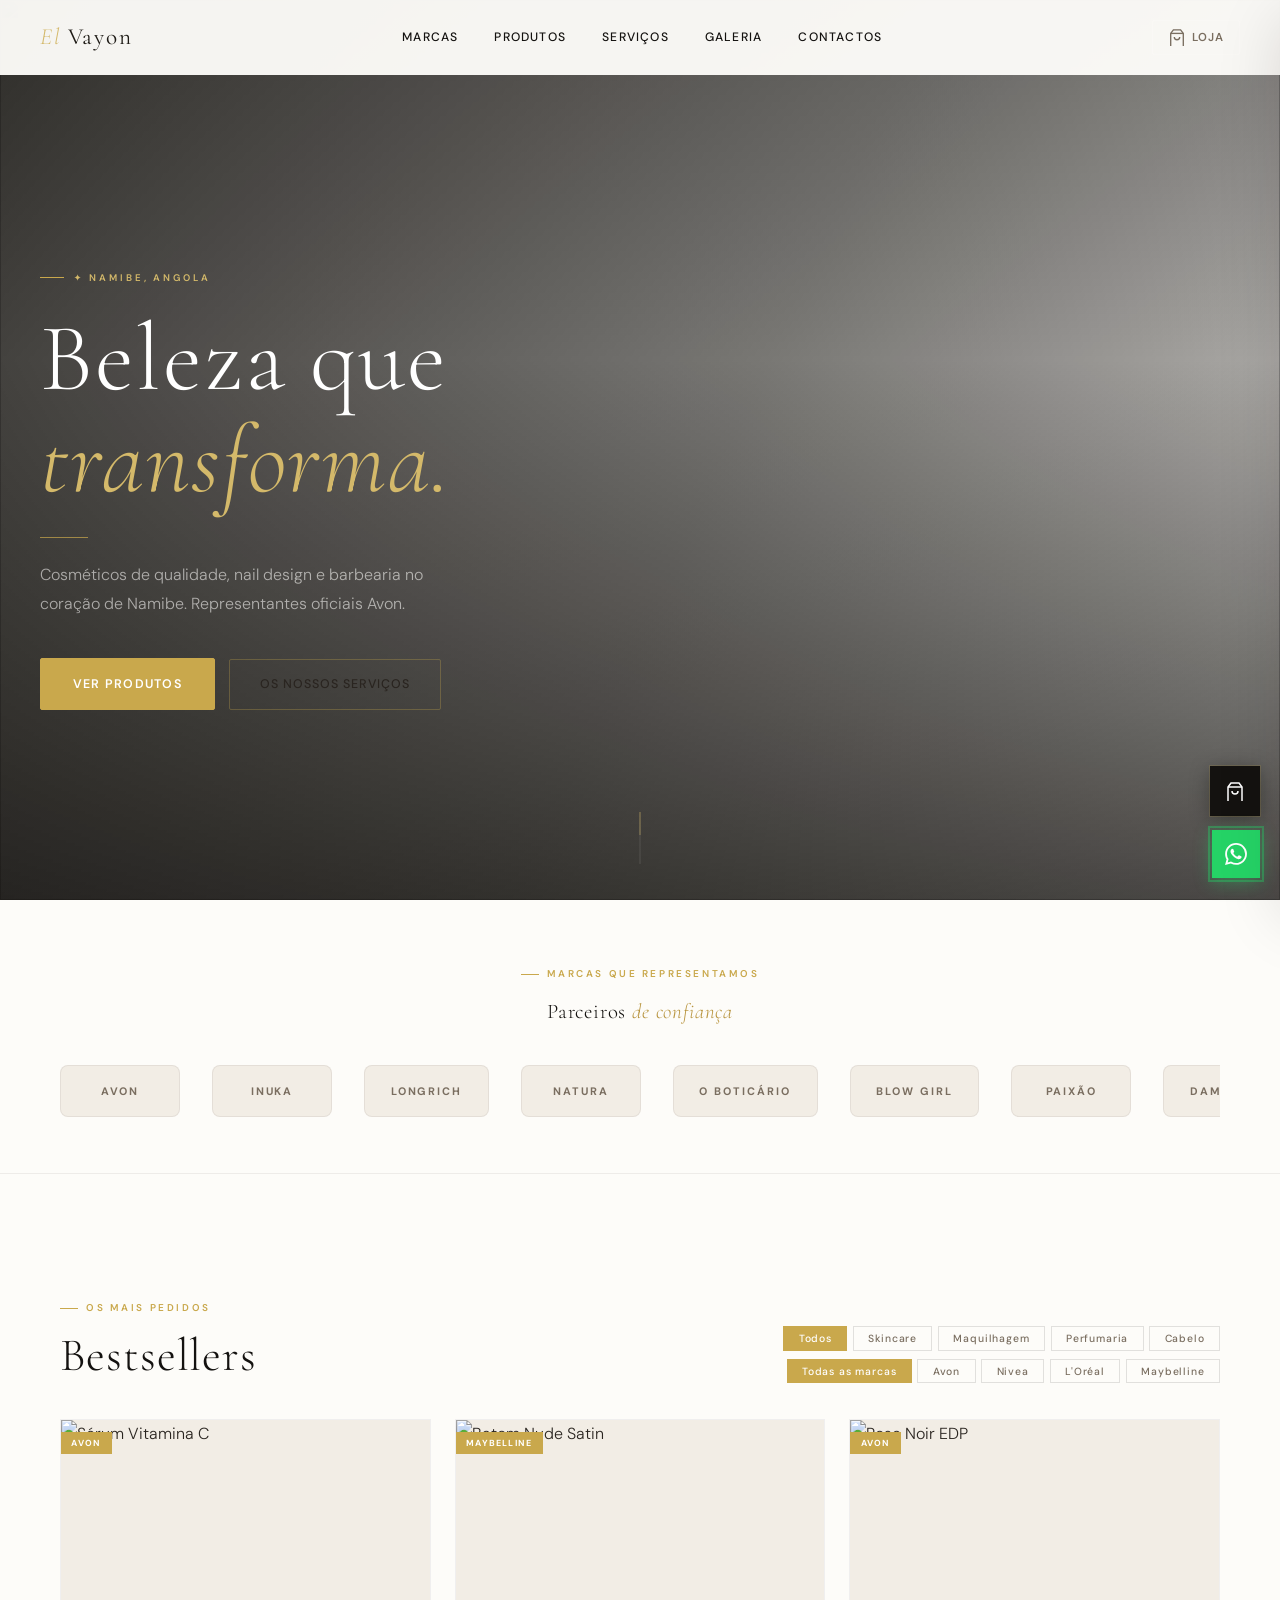
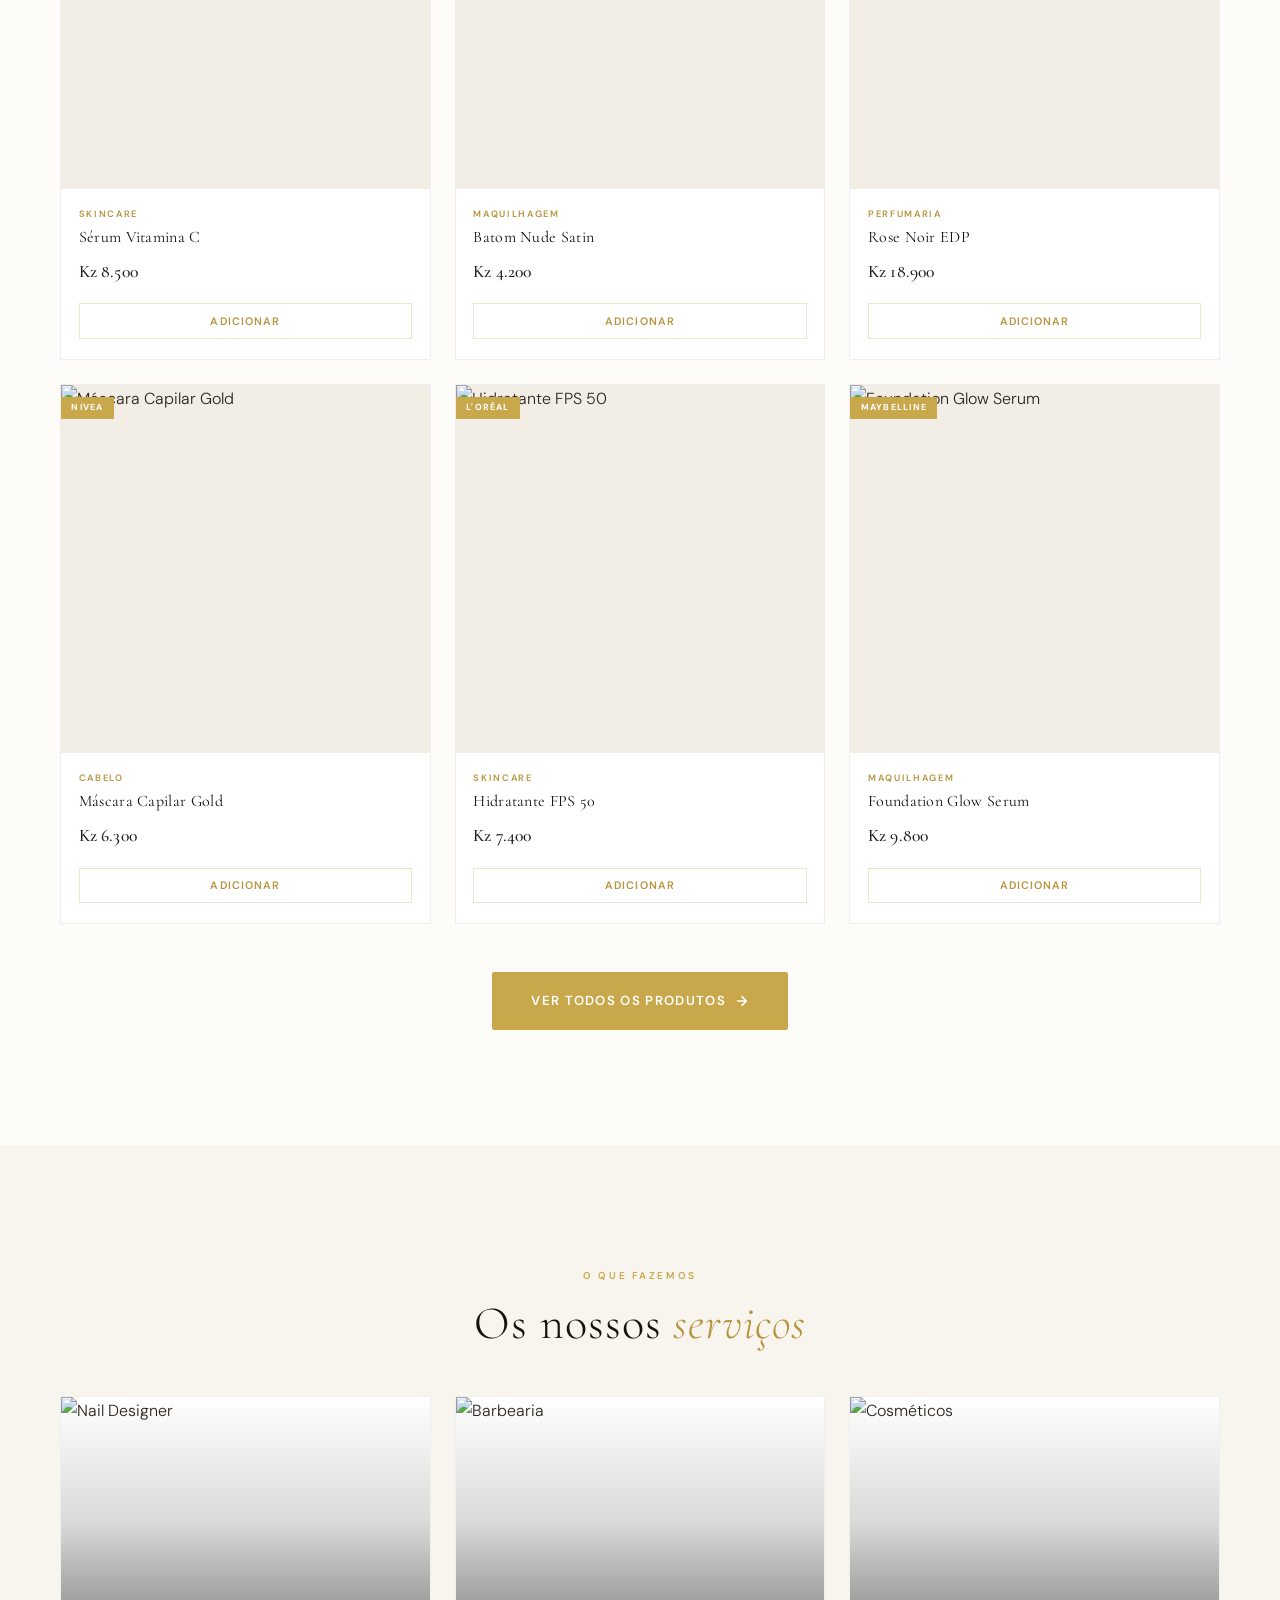
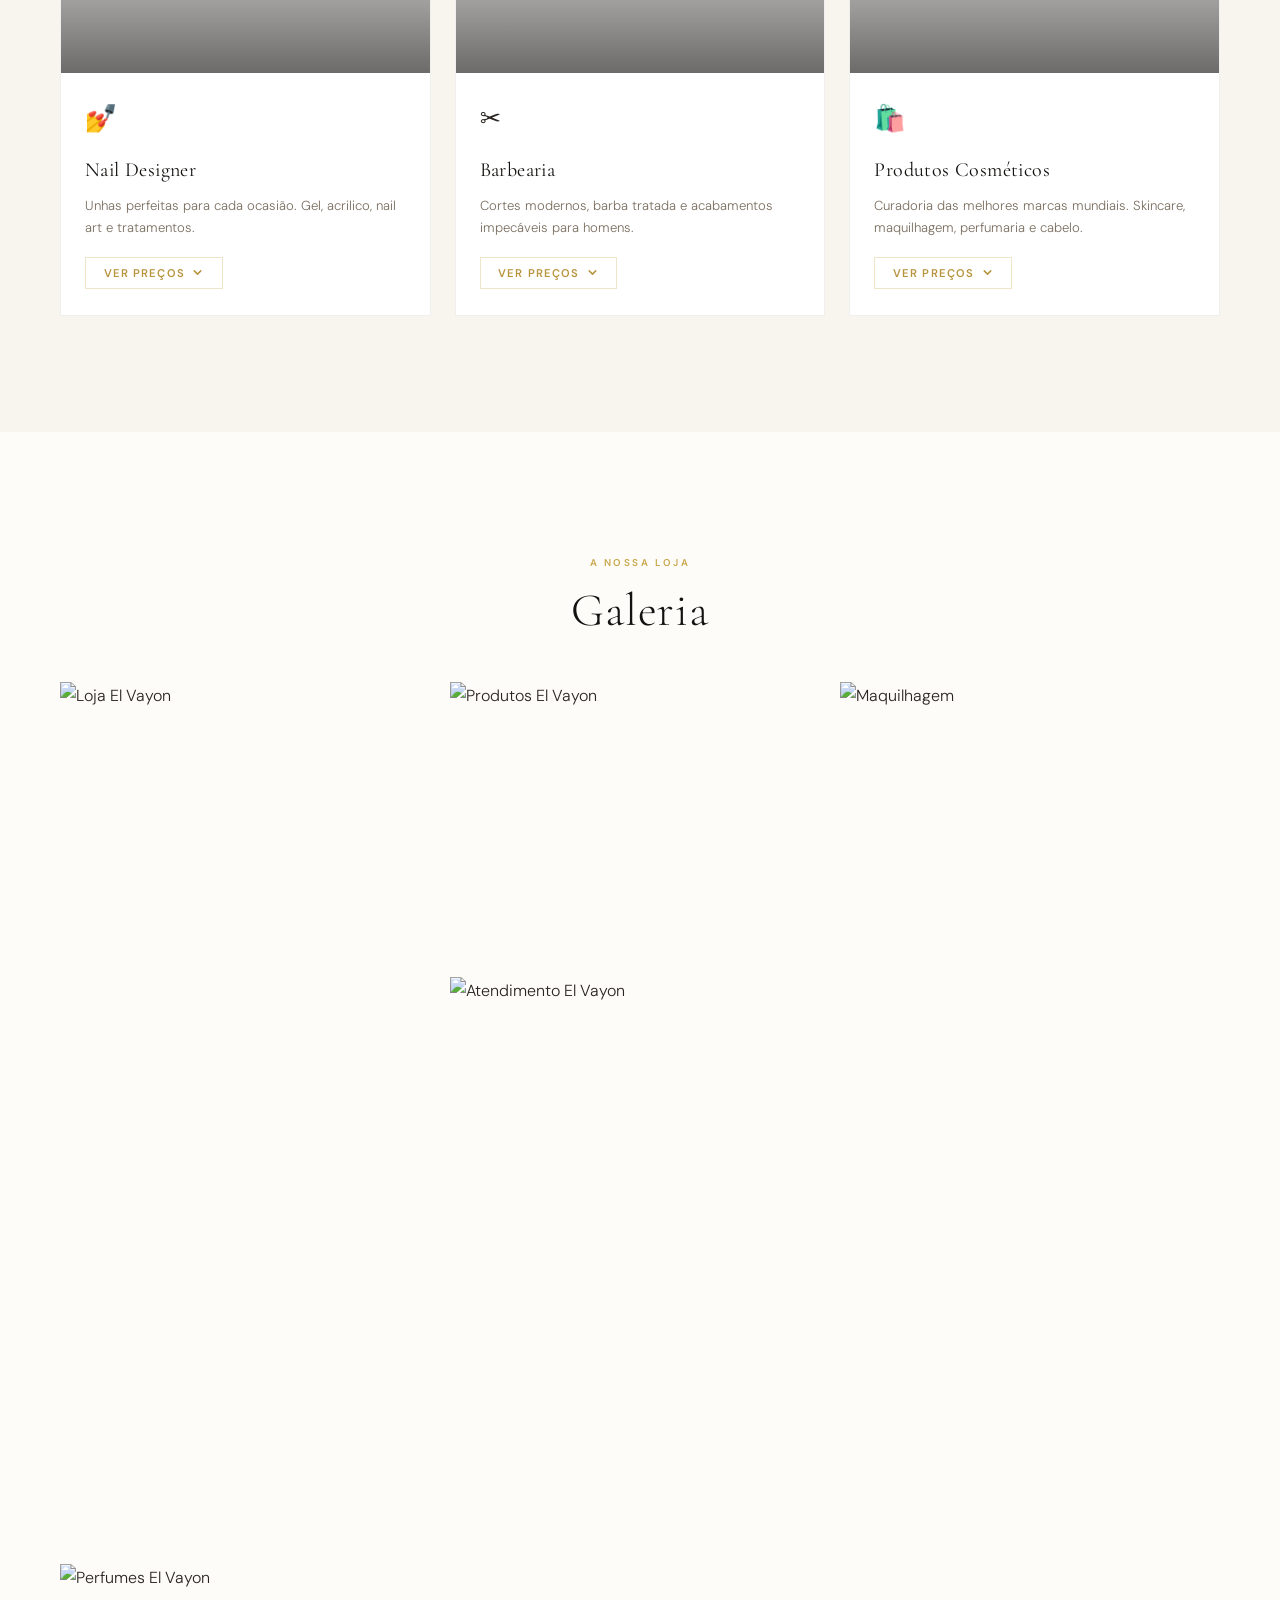
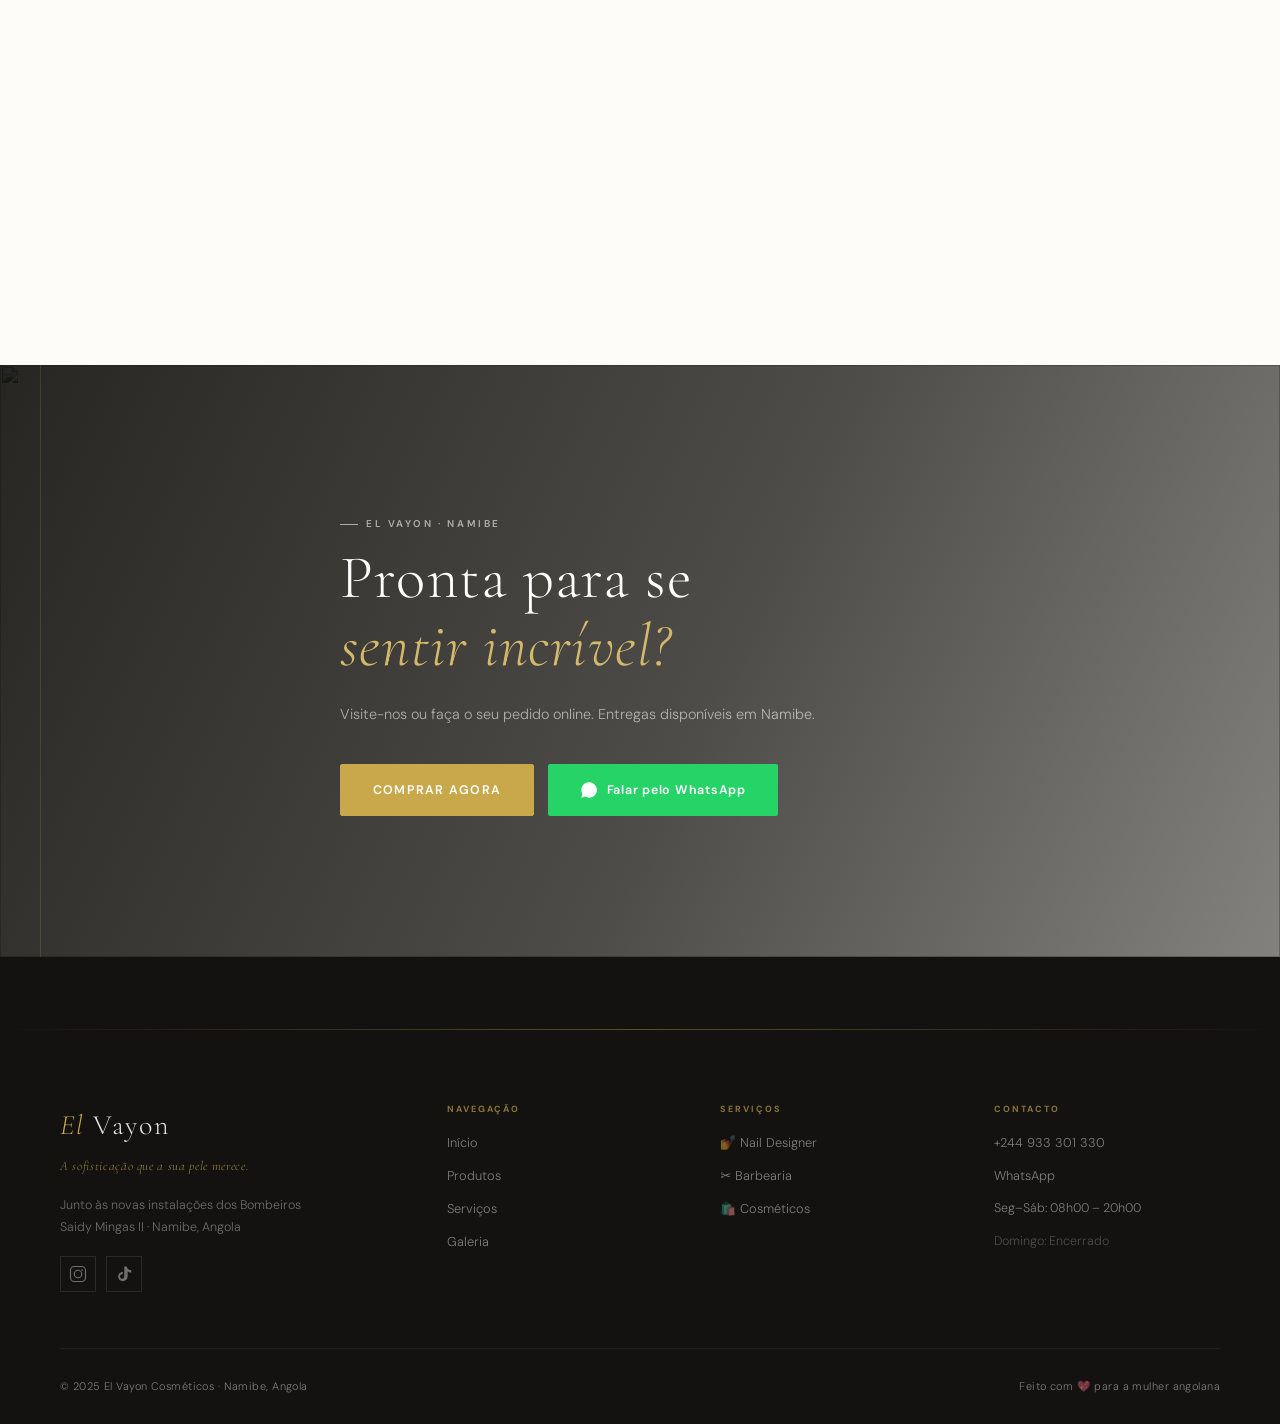
==== commit 14a75755: "updated things" ====
--- a/s/index.html
+++ b/s/index.html
@@ -3,718 +3,526 @@
 <head>
   <meta charset="UTF-8"/>
   <meta name="viewport" content="width=device-width, initial-scale=1.0"/>
-  <title>El Vayon — Cosméticos de Luxo · Namibe, Angola</title>
-  <meta name="description" content="El Vayon: a sofisticação que a sua pele merece. Curadoria dos melhores cosméticos mundiais para a mulher angolana, no coração de Namibe."/>
-  <meta name="keywords" content="cosméticos Namibe, maquilhagem Angola, skincare Namibe, perfumaria Angola, El Vayon"/>
-  <meta property="og:title" content="El Vayon — Cosméticos de Luxo"/>
-  <meta property="og:description" content="A sofisticação que a sua pele merece."/>
-  <meta property="og:type" content="website"/>
-
+  <title>El Vayon — Cosméticos & Beleza · Namibe, Angola</title>
+  <meta name="description" content="El Vayon: cosméticos, nail design, barbearia e muito mais no coração de Namibe. Representantes Avon em Angola."/>
   <link rel="preconnect" href="https://fonts.googleapis.com"/>
   <link rel="preconnect" href="https://fonts.gstatic.com" crossorigin/>
-  <link href="https://fonts.googleapis.com/css2?family=Playfair+Display:ital,wght@0,400;0,500;0,600;0,700;1,400;1,500&family=Montserrat:wght@300;400;500;600&display=swap" rel="stylesheet"/>
+  <link href="https://fonts.googleapis.com/css2?family=Playfair+Display:ital,wght@0,400;0,500;0,700;1,400&family=DM+Sans:wght@300;400;500;600&display=swap" rel="stylesheet"/>
   <link rel="stylesheet" href="elvayon.css"/>
 </head>
 <body>
 
-<!-- CURSOR -->
-<div class="cursor" id="cursor" aria-hidden="true"></div>
-
-<!-- ══ HEADER ════════════════════════════════════ -->
-<header class="header" id="header" role="banner">
-  <div class="header__inner">
-    <button class="header__burger" id="headerBurger" aria-label="Abrir menu" aria-expanded="false" aria-controls="navDrawer">
-      <span></span><span></span><span></span>
+<!-- ══ NAV ═══════════════════════════════════════ -->
+<header class="nav" id="nav" role="banner">
+  <div class="nav__inner">
+    <a href="index.html" class="nav__logo" aria-label="El Vayon página inicial">
+      <!-- SUBSTITUIR: <img src="logo.png" alt="El Vayon" class="nav__logo-img"/> -->
+      <span class="nav__logo-text"><em>El</em> Vayon</span>
+    </a>
+
+    <nav class="nav__menu" id="navMenu" aria-label="Menu principal">
+      <a href="#parceiros" class="nav__link">Marcas</a>
+      <a href="produtos.html" class="nav__link">Produtos</a>
+      <a href="#servicos" class="nav__link">Serviços</a>
+      <a href="#galeria" class="nav__link">Galeria</a>
+      <a href="#contactos" class="nav__link">Contactos</a>
+      <a href="produtos.html" class="nav__cta-mobile">Ver todos os produtos →</a>
+    </nav>
+
+    <div class="nav__actions">
+      <a href="produtos.html" class="nav__shop-btn" aria-label="Ver loja">
+        <svg viewBox="0 0 20 20" fill="none" width="18" stroke="currentColor" stroke-width="1.5" aria-hidden="true"><path d="M6 2L3 6v14a2 2 0 002 2h10a2 2 0 002-2V6l-3-4z"/><line x1="3" y1="6" x2="17" y2="6"/><path d="M13 10a3 3 0 01-6 0"/></svg>
+        <span>Loja</span>
+      </a>
+      <button class="nav__burger" id="navBurger" aria-label="Abrir menu" aria-expanded="false" aria-controls="navMenu">
+        <span></span><span></span><span></span>
+      </button>
+    </div>
+  </div>
+</header>
+
+<main>
+
+<!-- ══ HERO ══════════════════════════════════════ -->
+<section class="hero" id="home" aria-labelledby="heroTitle">
+  <div class="hero__bg" aria-hidden="true">
+    <img src="img/tudo.jpeg" alt="" class="hero__img" loading="eager" fetchpriority="high"/> 
+   
+    <div class="hero__overlay"></div>
+  </div>
+  <div class="hero__content">
+    <p class="hero__tag" aria-hidden="true">✦ Namibe, Angola</p>
+    <h1 class="hero__title" id="heroTitle">
+      Beleza que<br/><em>transforma.</em>
+    </h1>
+    <p class="hero__sub">Cosméticos de qualidade, nail design e barbearia no coração de Namibe. Representantes oficiais Avon.</p>
+    <div class="hero__btns">
+      <a href="produtos.html" class="btn-primary">Ver Produtos</a>
+      <a href="#servicos" class="btn-ghost">Os nossos serviços</a>
+    </div>
+  </div>
+  <div class="hero__scroll" aria-hidden="true">
+    <div class="hero__scroll-bar"></div>
+  </div>
+</section>
+
+<!-- ══ PARCEIROS ═════════════════════════════════ -->
+<section class="parceiros" id="parceiros" aria-labelledby="parceirosTitle">
+  <div class="container">
+    <div class="parceiros__header">
+      <p class="eyebrow">Marcas que representamos</p>
+      <h2 class="parceiros__title" id="parceirosTitle">Parceiros <em>de confiança</em></h2>
+    </div>
+    
+    <div class="parceiros__track-wrap" aria-label="Marcas parceiras">
+      
+      <div class="parceiros__track" id="parceirosTrack">
+        <div class="brand-logo"><span class="brand-logo__text">AVON</span></div>
+        <div class="brand-logo"><span class="brand-logo__text">INUKA</span></div>
+        <div class="brand-logo"><span class="brand-logo__text">LONGRICH</span></div>
+        <div class="brand-logo"><span class="brand-logo__text">NATURA</span></div>
+        <div class="brand-logo"><span class="brand-logo__text">O BOTICÁRIO</span></div>
+        <div class="brand-logo"><span class="brand-logo__text">BLOW GIRL</span></div>
+        <div class="brand-logo"><span class="brand-logo__text">PAIXÃO</span></div>
+        <div class="brand-logo"><span class="brand-logo__text">DAMA DE PRADA</span></div>
+        <div class="brand-logo"><span class="brand-logo__text">YARA</span></div>
+        <div class="brand-logo"><span class="brand-logo__text">VICTORY</span></div>
+      </div>
+      
+      <div class="parceiros__track" aria-hidden="true">
+        <div class="brand-logo"><span class="brand-logo__text">AVON</span></div>
+        <div class="brand-logo"><span class="brand-logo__text">INUKA</span></div>
+        <div class="brand-logo"><span class="brand-logo__text">LONGRICH</span></div>
+        <div class="brand-logo"><span class="brand-logo__text">NATURA</span></div>
+        <div class="brand-logo"><span class="brand-logo__text">O BOTICÁRIO</span></div>
+        <div class="brand-logo"><span class="brand-logo__text">BLOW GIRL</span></div>
+        <div class="brand-logo"><span class="brand-logo__text">PAIXÃO</span></div>
+        <div class="brand-logo"><span class="brand-logo__text">DAMA DE PRADA</span></div>
+        <div class="brand-logo"><span class="brand-logo__text">YARA</span></div>
+        <div class="brand-logo"><span class="brand-logo__text">VICTORY</span></div>
+      </div>
+      
+    </div>
+  </div>
+</section>
+
+<!-- ══ BESTSELLERS ═══════════════════════════════ -->
+<section class="produtos-home" id="produtos-home" aria-labelledby="bestsellersTitle">
+  <div class="container">
+    <div class="section-head">
+      <div>
+        <p class="eyebrow">Os mais pedidos</p>
+        <h2 class="section-title" id="bestsellersTitle">Bestsellers</h2>
+      </div>
+      <div class="produtos-home__filters" role="group" aria-label="Filtrar produtos">
+        <div class="filter-group">
+          <button class="filter-pill active" data-filter-type="cat" data-value="all">Todos</button>
+          <button class="filter-pill" data-filter-type="cat" data-value="skincare">Skincare</button>
+          <button class="filter-pill" data-filter-type="cat" data-value="maquilhagem">Maquilhagem</button>
+          <button class="filter-pill" data-filter-type="cat" data-value="perfumaria">Perfumaria</button>
+          <button class="filter-pill" data-filter-type="cat" data-value="cabelo">Cabelo</button>
+        </div>
+        <div class="filter-group">
+          <button class="filter-pill active" data-filter-type="brand" data-value="all">Todas as marcas</button>
+          <button class="filter-pill" data-filter-type="brand" data-value="avon">Avon</button>
+          <button class="filter-pill" data-filter-type="brand" data-value="nivea">Nivea</button>
+          <button class="filter-pill" data-filter-type="brand" data-value="loreal">L'Oréal</button>
+          <button class="filter-pill" data-filter-type="brand" data-value="maybelline">Maybelline</button>
+        </div>
+      </div>
+    </div>
+
+    <div class="prod-grid" id="homeGrid">
+
+      <article class="prod-card"
+        data-cat="skincare" data-brand="avon" data-id="1"
+        data-name="Sérum Vitamina C" data-price="8500"
+        data-img="https://images.unsplash.com/photo-1620916566398-39f1143ab7be?w=400&q=80"
+        data-desc="Sérum concentrado com 20% de Vitamina C. Ilumina e uniformiza o tom.">
+        <div class="prod-card__img">
+          <img src="https://images.unsplash.com/photo-1620916566398-39f1143ab7be?w=400&q=80" alt="Sérum Vitamina C" loading="lazy"/>
+          <div class="prod-card__badge">Avon</div>
+          <button class="prod-card__quick" data-action="quickadd" aria-label="Adicionar Sérum Vitamina C ao carrinho">
+            <svg viewBox="0 0 20 20" fill="none" width="16" stroke="currentColor" stroke-width="1.8" aria-hidden="true"><path d="M10 4v12M4 10h12"/></svg>
+          </button>
+        </div>
+        <div class="prod-card__body">
+          <span class="prod-card__cat">Skincare</span>
+          <h3 class="prod-card__name">Sérum Vitamina C</h3>
+          <p class="prod-card__price">Kz 8.500</p>
+          <button class="prod-card__add" data-action="add" aria-label="Adicionar ao carrinho">Adicionar</button>
+        </div>
+      </article>
+
+      <article class="prod-card"
+        data-cat="maquilhagem" data-brand="maybelline" data-id="2"
+        data-name="Batom Nude Satin" data-price="4200"
+        data-img="https://brunatavares.vtexassets.com/arquivos/ids/162272/GABRIELA.jpg?v=639093619710630000"
+        data-desc="Batom com acabamento acetinado de longa duração. Tom nude rosé.">
+        <div class="prod-card__img">
+          <img src="img/unhas.jpeg" alt="Batom Nude Satin" loading="lazy"/>
+          <div class="prod-card__badge">Maybelline</div>
+          <button class="prod-card__quick" data-action="quickadd" aria-label="Adicionar Batom Nude ao carrinho">
+            <svg viewBox="0 0 20 20" fill="none" width="16" stroke="currentColor" stroke-width="1.8" aria-hidden="true"><path d="M10 4v12M4 10h12"/></svg>
+          </button>
+        </div>
+        <div class="prod-card__body">
+          <span class="prod-card__cat">Maquilhagem</span>
+          <h3 class="prod-card__name">Batom Nude Satin</h3>
+          <p class="prod-card__price">Kz 4.200</p>
+          <button class="prod-card__add" data-action="add" aria-label="Adicionar ao carrinho">Adicionar</button>
+        </div>
+      </article>
+
+      <article class="prod-card"
+        data-cat="perfumaria" data-brand="avon" data-id="3"
+        data-name="Eau de Parfum Rose Noir" data-price="18900"
+        data-img="https://images.unsplash.com/photo-1541643600914-78b084683702?w=400&q=80"
+        data-desc="Fragrância floral-oriental. Notas de rosa, sândalo e âmbar. 50ml.">
+        <div class="prod-card__img">
+          <img src="https://encrypted-tbn0.gstatic.com/images?q=tbn:ANd9GcRK16He9bOnmNUYBPc4OesMpCA_3NUIgJw6TQ&s" alt="Rose Noir EDP" loading="lazy"/>
+          <div class="prod-card__badge">Avon</div>
+          <button class="prod-card__quick" data-action="quickadd" aria-label="Adicionar Rose Noir ao carrinho">
+            <svg viewBox="0 0 20 20" fill="none" width="16" stroke="currentColor" stroke-width="1.8" aria-hidden="true"><path d="M10 4v12M4 10h12"/></svg>
+          </button>
+        </div>
+        <div class="prod-card__body">
+          <span class="prod-card__cat">Perfumaria</span>
+          <h3 class="prod-card__name">Rose Noir EDP</h3>
+          <p class="prod-card__price">Kz 18.900</p>
+          <button class="prod-card__add" data-action="add" aria-label="Adicionar ao carrinho">Adicionar</button>
+        </div>
+      </article>
+
+      <article class="prod-card"
+        data-cat="cabelo" data-brand="nivea" data-id="4"
+        data-name="Máscara Capilar Gold" data-price="6300"
+        data-img="https://images.unsplash.com/photo-1519735777090-ec97162dc266?w=400&q=80"
+        data-desc="Tratamento intensivo com argan e queratina. Elimina frizz e devolve brilho.">
+        <div class="prod-card__img">
+          <img src="https://images.unsplash.com/photo-1519735777090-ec97162dc266?w=400&q=80" alt="Máscara Capilar Gold" loading="lazy"/>
+          <div class="prod-card__badge">Nivea</div>
+          <button class="prod-card__quick" data-action="quickadd" aria-label="Adicionar Máscara ao carrinho">
+            <svg viewBox="0 0 20 20" fill="none" width="16" stroke="currentColor" stroke-width="1.8" aria-hidden="true"><path d="M10 4v12M4 10h12"/></svg>
+          </button>
+        </div>
+        <div class="prod-card__body">
+          <span class="prod-card__cat">Cabelo</span>
+          <h3 class="prod-card__name">Máscara Capilar Gold</h3>
+          <p class="prod-card__price">Kz 6.300</p>
+          <button class="prod-card__add" data-action="add" aria-label="Adicionar ao carrinho">Adicionar</button>
+        </div>
+      </article>
+
+      <article class="prod-card"
+        data-cat="skincare" data-brand="loreal" data-id="5"
+        data-name="Hidratante FPS 50" data-price="7400"
+        data-img="https://images.unsplash.com/photo-1598440947619-2c35fc9aa908?w=400&q=80"
+        data-desc="Proteção solar com ácido hialurónico. Textura leve, não oleosa.">
+        <div class="prod-card__img">
+          <img src="https://images.unsplash.com/photo-1598440947619-2c35fc9aa908?w=400&q=80" alt="Hidratante FPS 50" loading="lazy"/>
+          <div class="prod-card__badge">L'Oréal</div>
+          <button class="prod-card__quick" data-action="quickadd" aria-label="Adicionar Hidratante ao carrinho">
+            <svg viewBox="0 0 20 20" fill="none" width="16" stroke="currentColor" stroke-width="1.8" aria-hidden="true"><path d="M10 4v12M4 10h12"/></svg>
+          </button>
+        </div>
+        <div class="prod-card__body">
+          <span class="prod-card__cat">Skincare</span>
+          <h3 class="prod-card__name">Hidratante FPS 50</h3>
+          <p class="prod-card__price">Kz 7.400</p>
+          <button class="prod-card__add" data-action="add" aria-label="Adicionar ao carrinho">Adicionar</button>
+        </div>
+      </article>
+
+      <article class="prod-card"
+        data-cat="maquilhagem" data-brand="maybelline" data-id="6"
+        data-name="Foundation Glow Serum" data-price="9800"
+        data-img="https://images.unsplash.com/photo-1522335789203-aabd1fc54bc9?w=400&q=80"
+        data-desc="Base sérum cobertura leve. FPS 30. Disponível em 20 tons.">
+        <div class="prod-card__img">
+          <img src="https://images.unsplash.com/photo-1522335789203-aabd1fc54bc9?w=400&q=80" alt="Foundation Glow Serum" loading="lazy"/>
+          <div class="prod-card__badge">Maybelline</div>
+          <button class="prod-card__quick" data-action="quickadd" aria-label="Adicionar Foundation ao carrinho">
+            <svg viewBox="0 0 20 20" fill="none" width="16" stroke="currentColor" stroke-width="1.8" aria-hidden="true"><path d="M10 4v12M4 10h12"/></svg>
+          </button>
+        </div>
+        <div class="prod-card__body">
+          <span class="prod-card__cat">Maquilhagem</span>
+          <h3 class="prod-card__name">Foundation Glow Serum</h3>
+          <p class="prod-card__price">Kz 9.800</p>
+          <button class="prod-card__add" data-action="add" aria-label="Adicionar ao carrinho">Adicionar</button>
+        </div>
+      </article>
+
+    </div>
+
+    <div class="produtos-home__cta">
+      <a href="produtos.html" class="btn-primary btn-primary--lg">
+        Ver todos os produtos
+        <svg viewBox="0 0 16 16" fill="none" width="14" stroke="currentColor" stroke-width="1.8" aria-hidden="true"><path d="M3 8h10M8 3l5 5-5 5" stroke-linecap="round" stroke-linejoin="round"/></svg>
+      </a>
+    </div>
+  </div>
+</section>
+
+<!-- ══ SERVIÇOS ═══════════════════════════════════ -->
+<section class="servicos" id="servicos" aria-labelledby="servicosTitle">
+  <div class="container">
+    <div class="section-head section-head--center">
+      <p class="eyebrow">O que fazemos</p>
+      <h2 class="section-title" id="servicosTitle">Os nossos <em>serviços</em></h2>
+    </div>
+    <div class="servicos__grid">
+
+      <!-- Nail Designer -->
+      <div class="servico-card" id="servicoNail">
+        <div class="servico-card__img">
+          <img src="img/unhas.jpeg" alt="Nail Designer"/> 
+          <div class="servico-card__img-placeholder servico-card__img-placeholder--nail" aria-hidden="true"></div>
+          <div class="servico-card__overlay"></div>
+        </div>
+        <div class="servico-card__body">
+          <span class="servico-card__icon" aria-hidden="true">💅</span>
+          <h3>Nail Designer</h3>
+          <p>Unhas perfeitas para cada ocasião. Gel, acrilico, nail art e tratamentos.</p>
+          <button class="btn-precos" data-service="nail" aria-expanded="false" aria-controls="precosNail">
+            Ver preços
+            <svg viewBox="0 0 16 16" fill="none" width="13" stroke="currentColor" stroke-width="1.8" aria-hidden="true"><path d="M4 6l4 4 4-4" stroke-linecap="round" stroke-linejoin="round"/></svg>
+          </button>
+        </div>
+        <div class="precos-menu" id="precosNail" hidden role="region" aria-label="Preços Nail Designer">
+          <h4>Tabela de Preços — Nail Designer</h4>
+          <!-- SUBSTITUIR com preços reais -->
+          <ul class="precos-list">
+            <li><span>Gel simples</span><span>Kz 3.500</span></li>
+            <li><span>Gel com decoração</span><span>Kz 5.000</span></li>
+            <li><span>Acrílico</span><span>Kz 6.500</span></li>
+            <li><span>Nail Art completo</span><span>Kz 8.000</span></li>
+            <li><span>Remoção de gel</span><span>Kz 1.500</span></li>
+            <li><span>Manicure simples</span><span>Kz 2.000</span></li>
+          </ul>
+          <a href="https://wa.me/244933301330?text=Ol%C3%A1!%20Gostaria%20de%20agendar%20nail%20design." target="_blank" rel="noopener" class="btn-agendar">
+            <svg viewBox="0 0 20 20" fill="currentColor" width="15" aria-hidden="true"><path d="M14.56 12.07c-.25-.13-1.48-.73-1.71-.81-.23-.08-.4-.12-.56.13-.17.25-.64.81-.79.97-.14.17-.29.19-.54.06-.25-.13-1.06-.39-2.01-1.24-.74-.66-1.25-1.48-1.39-1.73-.14-.25-.01-.38.11-.51.11-.11.25-.29.37-.44.12-.14.16-.25.25-.42.08-.16.04-.31-.02-.44-.06-.13-.56-1.36-.77-1.86-.2-.48-.41-.42-.56-.43h-.47c-.17 0-.44.06-.66.31-.23.25-.87.85-.87 2.07s.89 2.4 1.01 2.57c.13.16 1.75 2.68 4.24 3.76.59.26 1.05.41 1.41.52.59.18 1.13.16 1.56.1.47-.07 1.46-.6 1.66-1.18.21-.57.21-1.06.14-1.17-.06-.1-.23-.16-.48-.28z"/><path d="M10.02 1.5C5.32 1.5 1.5 5.32 1.5 10.02c0 1.5.4 2.91 1.1 4.12L1.5 18.5l4.46-1.17A8.5 8.5 0 1 0 10.02 1.5z"/></svg>
+            Agendar pelo WhatsApp
+          </a>
+        </div>
+      </div>
+
+      <!-- Barbearia -->
+      <div class="servico-card" id="servicoBarbearia">
+        <div class="servico-card__img">
+         <img src="img/barb.jpeg" alt="Barbearia"/> 
+          <div class="servico-card__img-placeholder servico-card__img-placeholder--barber" aria-hidden="true"></div>
+          <div class="servico-card__overlay"></div>
+        </div>
+        <div class="servico-card__body">
+          <span class="servico-card__icon" aria-hidden="true">✂️</span>
+          <h3>Barbearia</h3>
+          <p>Cortes modernos, barba tratada e acabamentos impecáveis para homens.</p>
+          <button class="btn-precos" data-service="barber" aria-expanded="false" aria-controls="precosBarber">
+            Ver preços
+            <svg viewBox="0 0 16 16" fill="none" width="13" stroke="currentColor" stroke-width="1.8" aria-hidden="true"><path d="M4 6l4 4 4-4" stroke-linecap="round" stroke-linejoin="round"/></svg>
+          </button>
+        </div>
+        <div class="precos-menu" id="precosBarber" hidden role="region" aria-label="Preços Barbearia">
+          <h4>Tabela de Preços — Barbearia</h4>
+          <!-- SUBSTITUIR com preços reais -->
+          <ul class="precos-list">
+            <li><span>Corte simples</span><span>Kz 2.000</span></li>
+            <li><span>Corte + barba</span><span>Kz 3.500</span></li>
+            <li><span>Barba</span><span>Kz 1.500</span></li>
+            <li><span>Corte degradê</span><span>Kz 2.500</span></li>
+            <li><span>Corte infantil</span><span>Kz 1.500</span></li>
+            <li><span>Combo completo</span><span>Kz 4.500</span></li>
+          </ul>
+          <a href="https://wa.me/244933301330?text=Ol%C3%A1!%20Gostaria%20de%20agendar%20um%20corte%20na%20barbearia." target="_blank" rel="noopener" class="btn-agendar">
+            <svg viewBox="0 0 20 20" fill="currentColor" width="15" aria-hidden="true"><path d="M14.56 12.07c-.25-.13-1.48-.73-1.71-.81-.23-.08-.4-.12-.56.13-.17.25-.64.81-.79.97-.14.17-.29.19-.54.06-.25-.13-1.06-.39-2.01-1.24-.74-.66-1.25-1.48-1.39-1.73-.14-.25-.01-.38.11-.51.11-.11.25-.29.37-.44.12-.14.16-.25.25-.42.08-.16.04-.31-.02-.44-.06-.13-.56-1.36-.77-1.86-.2-.48-.41-.42-.56-.43h-.47c-.17 0-.44.06-.66.31-.23.25-.87.85-.87 2.07s.89 2.4 1.01 2.57c.13.16 1.75 2.68 4.24 3.76.59.26 1.05.41 1.41.52.59.18 1.13.16 1.56.1.47-.07 1.46-.6 1.66-1.18.21-.57.21-1.06.14-1.17-.06-.1-.23-.16-.48-.28z"/><path d="M10.02 1.5C5.32 1.5 1.5 5.32 1.5 10.02c0 1.5.4 2.91 1.1 4.12L1.5 18.5l4.46-1.17A8.5 8.5 0 1 0 10.02 1.5z"/></svg>
+            Agendar pelo WhatsApp
+          </a>
+        </div>
+      </div>
+
+      <!-- Produtos Cosméticos -->
+      <div class="servico-card" id="servicoCosmeticos">
+        <div class="servico-card__img">
+           <img src="img/17.jpeg" alt="Cosméticos"/> 
+          <div class="servico-card__img-placeholder servico-card__img-placeholder--cosm" aria-hidden="true"></div>
+          <div class="servico-card__overlay"></div>
+        </div>
+        <div class="servico-card__body">
+          <span class="servico-card__icon" aria-hidden="true">🛍️</span>
+          <h3>Produtos Cosméticos</h3>
+          <p>Curadoria das melhores marcas mundiais. Skincare, maquilhagem, perfumaria e cabelo.</p>
+          <button class="btn-precos" data-service="cosm" aria-expanded="false" aria-controls="precoCosm">
+            Ver preços
+            <svg viewBox="0 0 16 16" fill="none" width="13" stroke="currentColor" stroke-width="1.8" aria-hidden="true"><path d="M4 6l4 4 4-4" stroke-linecap="round" stroke-linejoin="round"/></svg>
+          </button>
+        </div>
+        <div class="precos-menu" id="precoCosm" hidden role="region" aria-label="Preços Produtos Cosméticos">
+          <h4>Categorias — Produtos Cosméticos</h4>
+          <ul class="precos-list">
+            <li><span>Skincare (Avon)</span><span>Kz 4.500+</span></li>
+            <li><span>Maquilhagem</span><span>Kz 3.000+</span></li>
+            <li><span>Perfumaria</span><span>Kz 8.000+</span></li>
+            <li><span>Cuidados cabelo</span><span>Kz 2.500+</span></li>
+            <li><span>Cuidados unhas</span><span>Kz 1.500+</span></li>
+          </ul>
+          <a href="produtos.html" class="btn-agendar btn-agendar--outline">
+            Ver catálogo completo →
+          </a>
+        </div>
+      </div>
+
+    </div>
+  </div>
+</section>
+
+<!-- ══ GALERIA ════════════════════════════════════ -->
+<section class="galeria" id="galeria" aria-labelledby="galeriaTitle">
+  <div class="container">
+    <div class="section-head section-head--center">
+      <p class="eyebrow">A nossa loja</p>
+      <h2 class="section-title" id="galeriaTitle">Galeria</h2>
+    </div>
+    <div class="galeria__grid" role="list">
+      <!-- SUBSTITUIR pelas fotos reais da loja -->
+      <div class="galeria__item galeria__item--tall" role="listitem">
+        <img src="https://images.unsplash.com/photo-1522335789203-aabd1fc54bc9?w=600&q=80" alt="Loja El Vayon" loading="lazy"/>
+      </div>
+      <div class="galeria__item" role="listitem">
+        <img src="https://images.unsplash.com/photo-1512207736890-6ffed8a84e8d?w=500&q=80" alt="Produtos El Vayon" loading="lazy"/>
+      </div>
+      <div class="galeria__item" role="listitem">
+        <img src="https://images.unsplash.com/photo-1631214500004-dd8f28e29f04?w=500&q=80" alt="Maquilhagem" loading="lazy"/>
+      </div>
+      <div class="galeria__item galeria__item--wide" role="listitem">
+        <img src="https://images.unsplash.com/photo-1596462502278-27bfdc403348?w=800&q=80" alt="Atendimento El Vayon" loading="lazy"/>
+      </div>
+      <div class="galeria__item" role="listitem">
+        <img src="https://images.unsplash.com/photo-1541643600914-78b084683702?w=500&q=80" alt="Perfumes El Vayon" loading="lazy"/>
+      </div>
+    </div>
+  </div>
+</section>
+
+<!-- ══ CTA FINAL ══════════════════════════════════ -->
+<section class="cta-final" aria-labelledby="ctaTitle">
+  <div class="cta-final__bg" aria-hidden="true">
+    <img src="https://images.unsplash.com/photo-1571781926291-c477ebfd024b?w=1400&q=85" alt="" loading="lazy"/>
+    <div class="cta-final__overlay"></div>
+  </div>
+  <div class="container cta-final__inner">
+    <p class="eyebrow eyebrow--light">El Vayon · Namibe</p>
+    <h2 class="cta-final__title" id="ctaTitle">Pronta para se<br/><em>sentir incrível?</em></h2>
+    <p class="cta-final__sub">Visite-nos ou faça o seu pedido online. Entregas disponíveis em Namibe.</p>
+    <div class="cta-final__btns">
+      <a href="produtos.html" class="btn-primary">Comprar agora</a>
+      <a href="https://wa.me/244933301330?text=Ol%C3%A1!%20Tenho%20uma%20quest%C3%A3o%20sobre%20os%20produtos." target="_blank" rel="noopener" class="btn-wa">
+        <svg viewBox="0 0 20 20" fill="currentColor" width="18" aria-hidden="true"><path d="M14.56 12.07c-.25-.13-1.48-.73-1.71-.81-.23-.08-.4-.12-.56.13-.17.25-.64.81-.79.97-.14.17-.29.19-.54.06-.25-.13-1.06-.39-2.01-1.24-.74-.66-1.25-1.48-1.39-1.73-.14-.25-.01-.38.11-.51.11-.11.25-.29.37-.44.12-.14.16-.25.25-.42.08-.16.04-.31-.02-.44-.06-.13-.56-1.36-.77-1.86-.2-.48-.41-.42-.56-.43h-.47c-.17 0-.44.06-.66.31-.23.25-.87.85-.87 2.07s.89 2.4 1.01 2.57c.13.16 1.75 2.68 4.24 3.76.59.26 1.05.41 1.41.52.59.18 1.13.16 1.56.1.47-.07 1.46-.6 1.66-1.18.21-.57.21-1.06.14-1.17-.06-.1-.23-.16-.48-.28z"/><path d="M10.02 1.5C5.32 1.5 1.5 5.32 1.5 10.02c0 1.5.4 2.91 1.1 4.12L1.5 18.5l4.46-1.17A8.5 8.5 0 1 0 10.02 1.5z"/></svg>
+        Falar pelo WhatsApp
+      </a>
+    </div>
+  </div>
+</section>
+
+</main>
+
+<!-- ══ FOOTER ════════════════════════════════════ -->
+<footer class="footer" id="contactos" role="contentinfo">
+  <div class="container">
+    <div class="footer__grid">
+
+      <div class="footer__brand">
+        <p class="footer__logo"><em>El</em> Vayon</p>
+        <p class="footer__tagline">A sofisticação que a sua pele merece.</p>
+        <p class="footer__address">
+          Junto às novas instalações dos Bombeiros<br/>
+          Saidy Mingas II · Namibe, Angola
+        </p>
+        <div class="footer__socials">
+          <a href="https://instagram.com" target="_blank" rel="noopener" aria-label="Instagram El Vayon" class="social-link">
+            <svg viewBox="0 0 24 24" fill="none" width="18" stroke="currentColor" stroke-width="1.5" aria-hidden="true"><rect x="2" y="2" width="20" height="20" rx="5"/><circle cx="12" cy="12" r="5"/><circle cx="17.5" cy="6.5" r="1" fill="currentColor" stroke="none"/></svg>
+          </a>
+          <a href="https://tiktok.com" target="_blank" rel="noopener" aria-label="TikTok El Vayon" class="social-link">
+            <svg viewBox="0 0 24 24" fill="currentColor" width="18" aria-hidden="true"><path d="M19.59 6.69a4.83 4.83 0 0 1-3.77-4.25V2h-3.45v13.67a2.89 2.89 0 0 1-2.88 2.5 2.89 2.89 0 0 1-2.89-2.89 2.89 2.89 0 0 1 2.89-2.89c.28 0 .54.04.79.1V9.01a6.34 6.34 0 0 0-6.13 6.33 6.34 6.34 0 0 0 6.34 6.34 6.34 6.34 0 0 0 6.33-6.34V8.69a8.14 8.14 0 0 0 4.77 1.52V6.77a4.85 4.85 0 0 1-1-.08z"/></svg>
+          </a>
+        </div>
+      </div>
+
+      <div class="footer__col">
+        <h4>Navegação</h4>
+        <a href="index.html">Início</a>
+        <a href="produtos.html">Produtos</a>
+        <a href="#servicos">Serviços</a>
+        <a href="#galeria">Galeria</a>
+      </div>
+
+      <div class="footer__col">
+        <h4>Serviços</h4>
+        <a href="#servicos">💅 Nail Designer</a>
+        <a href="#servicos">✂️ Barbearia</a>
+        <a href="produtos.html">🛍️ Cosméticos</a>
+      </div>
+
+      <div class="footer__col">
+        <h4>Contacto</h4>
+        <a href="tel:+244933301330">+244 933 301 330</a>
+        <a href="https://wa.me/244933301330" target="_blank" rel="noopener">WhatsApp</a>
+        <p class="footer__hours">Seg–Sáb: 08h00 – 20h00</p>
+        <p class="footer__hours footer__hours--closed">Domingo: Encerrado</p>
+      </div>
+
+    </div>
+
+    <div class="footer__bottom">
+      <p>© 2025 El Vayon Cosméticos · Namibe, Angola</p>
+      <p>Feito com 💖 para a mulher angolana</p>
+    </div>
+  </div>
+</footer>
+
+<!-- ══ CARRINHO DRAWER ════════════════════════════ -->
+<div class="cart-overlay" id="cartOverlay" aria-hidden="true"></div>
+<div class="cart-drawer" id="cartDrawer" role="dialog" aria-modal="true" aria-label="Carrinho de compras">
+  <div class="cart-drawer__header">
+    <h2>O seu carrinho</h2>
+    <button class="cart-drawer__close" id="cartClose" aria-label="Fechar carrinho">
+      <svg viewBox="0 0 20 20" fill="none" width="18" stroke="currentColor" stroke-width="1.8" aria-hidden="true"><path d="M4 4l12 12M16 4L4 16" stroke-linecap="round"/></svg>
     </button>
-    <a href="#home" class="header__logo" aria-label="El Vayon — Página inicial">
-      <span class="header__logo-em">El</span> Vayon
-    </a>
-    <div class="header__right">
-      <button class="header__icon-btn" id="searchToggle" aria-label="Pesquisar">
-        <svg viewBox="0 0 20 20" fill="none" width="18" stroke="currentColor" stroke-width="1.4"><circle cx="8.5" cy="8.5" r="5.5"/><path d="M13 13l4 4" stroke-linecap="round"/></svg>
-      </button>
-      <button class="header__icon-btn header__cart" id="cartToggle" aria-label="Carrinho de compras">
-        <svg viewBox="0 0 20 20" fill="none" width="18" stroke="currentColor" stroke-width="1.4"><path d="M3 3h2l.4 2M7 13h10l4-8H5.4M7 13L5.4 5M7 13l-1.4 4H17M10 16a1 1 0 1 0 0 2 1 1 0 0 0 0-2zm7 0a1 1 0 1 0 0 2 1 1 0 0 0 0-2z" stroke-linecap="round" stroke-linejoin="round"/></svg>
-        <span class="cart-badge" id="cartBadge" aria-label="Itens no carrinho">0</span>
-      </button>
-    </div>
-  </div>
-  <div class="search-bar" id="searchBar" aria-hidden="true">
-    <div class="search-bar__inner">
-      <input type="search" id="searchInput" placeholder="Pesquisar produto..." autocomplete="off" aria-label="Campo de pesquisa"/>
-      <button class="search-bar__close" id="searchClose" aria-label="Fechar pesquisa">✕</button>
-    </div>
-  </div>
-</header>
-
-<!-- ══ NAV DRAWER ════════════════════════════════ -->
-<div class="nav-overlay" id="navOverlay" aria-hidden="true"></div>
-<nav class="nav-drawer" id="navDrawer" aria-label="Menu principal" role="navigation">
-  <button class="nav-drawer__close" id="drawerClose" aria-label="Fechar menu">✕</button>
-  <div class="nav-drawer__logo">El Vayon</div>
-  <ul class="nav-drawer__links" role="menubar">
-    <li><a href="#home"        role="menuitem">Início</a></li>
-    <li><a href="#categorias"  role="menuitem">Categorias</a></li>
-    <li><a href="#produtos"    role="menuitem">Produtos</a></li>
-    <li><a href="#sobre"       role="menuitem">Sobre Nós</a></li>
-    <li><a href="#servicos"    role="menuitem">Serviços</a></li>
-    <li><a href="#contactos"   role="menuitem">Contactos</a></li>
-  </ul>
-  <div class="nav-drawer__socials">
-    <a href="https://instagram.com" target="_blank" rel="noopener" aria-label="Instagram">
-      <svg viewBox="0 0 24 24" fill="none" width="20" stroke="currentColor" stroke-width="1.5"><rect x="2" y="2" width="20" height="20" rx="5"/><circle cx="12" cy="12" r="5"/><circle cx="17.5" cy="6.5" r="1" fill="currentColor" stroke="none"/></svg>
-    </a>
-    <a href="https://tiktok.com" target="_blank" rel="noopener" aria-label="TikTok">
-      <svg viewBox="0 0 24 24" fill="currentColor" width="20"><path d="M19.59 6.69a4.83 4.83 0 0 1-3.77-4.25V2h-3.45v13.67a2.89 2.89 0 0 1-2.88 2.5 2.89 2.89 0 0 1-2.89-2.89 2.89 2.89 0 0 1 2.89-2.89c.28 0 .54.04.79.1V9.01a6.33 6.33 0 0 0-.79-.05 6.34 6.34 0 0 0-6.34 6.34 6.34 6.34 0 0 0 6.34 6.34 6.34 6.34 0 0 0 6.33-6.34V8.69a8.14 8.14 0 0 0 4.77 1.52V6.77a4.85 4.85 0 0 1-1-.08z"/></svg>
-    </a>
-  </div>
-</nav>
-
-<!-- ══ CART DRAWER ════════════════════════════════ -->
-<div class="cart-drawer" id="cartDrawer" aria-label="Carrinho de compras">
-  <div class="cart-drawer__header">
-    <h2>
-      <svg viewBox="0 0 20 20" fill="none" width="16" stroke="currentColor" stroke-width="1.4" aria-hidden="true"><path d="M3 3h2l.4 2M7 13h10l4-8H5.4M7 13L5.4 5M7 13l-1.4 4H17M10 16a1 1 0 1 0 0 2 1 1 0 0 0 0-2zm7 0a1 1 0 1 0 0 2 1 1 0 0 0 0-2z" stroke-linecap="round" stroke-linejoin="round"/></svg>
-      O Seu Carrinho
-    </h2>
-    <button class="cart-drawer__close" id="cartClose" aria-label="Fechar carrinho">✕</button>
   </div>
   <div class="cart-drawer__items" id="cartItems">
     <div class="cart-empty" id="cartEmpty">
-      <svg viewBox="0 0 48 48" fill="none" width="40" stroke="currentColor" stroke-width="1.2" opacity=".25" aria-hidden="true"><circle cx="24" cy="24" r="22"/><path d="M16 22h16M20 18l4-4 4 4M24 30v-12"/></svg>
+      <svg viewBox="0 0 48 48" fill="none" width="44" stroke="currentColor" stroke-width="1" opacity=".2" aria-hidden="true"><circle cx="24" cy="24" r="22"/><path d="M18 20h12M20 16l4-4 4 4M24 28v-8"/></svg>
       <p>O seu carrinho está vazio.</p>
+      <a href="produtos.html" class="btn-ghost">Ver produtos</a>
     </div>
   </div>
   <div class="cart-drawer__footer" id="cartFooter" style="display:none">
-    <div class="cart-total">
+    <div class="cart-client">
+      <label for="clientName">O seu nome <span aria-hidden="true">*</span></label>
+      <input type="text" id="clientName" placeholder="Ex: Ana Silva" autocomplete="name" aria-required="true"/>
+    </div>
+    <div class="cart-total-row">
       <span>Total</span>
       <strong id="cartTotal">Kz 0</strong>
     </div>
-    <button class="btn-cart-wa" id="cartWa">
+    <button class="btn-checkout" id="btnCheckout">
       <svg viewBox="0 0 20 20" fill="currentColor" width="16" aria-hidden="true"><path d="M14.56 12.07c-.25-.13-1.48-.73-1.71-.81-.23-.08-.4-.12-.56.13-.17.25-.64.81-.79.97-.14.17-.29.19-.54.06-.25-.13-1.06-.39-2.01-1.24-.74-.66-1.25-1.48-1.39-1.73-.14-.25-.01-.38.11-.51.11-.11.25-.29.37-.44.12-.14.16-.25.25-.42.08-.16.04-.31-.02-.44-.06-.13-.56-1.36-.77-1.86-.2-.48-.41-.42-.56-.43h-.47c-.17 0-.44.06-.66.31-.23.25-.87.85-.87 2.07s.89 2.4 1.01 2.57c.13.16 1.75 2.68 4.24 3.76.59.26 1.05.41 1.41.52.59.18 1.13.16 1.56.1.47-.07 1.46-.6 1.66-1.18.21-.57.21-1.06.14-1.17-.06-.1-.23-.16-.48-.28z"/><path d="M10.02 1.5C5.32 1.5 1.5 5.32 1.5 10.02c0 1.5.4 2.91 1.1 4.12L1.5 18.5l4.46-1.17A8.5 8.5 0 1 0 10.02 1.5z"/></svg>
       Finalizar pelo WhatsApp
     </button>
-    <p class="cart-note">Enviaremos a sua encomenda via WhatsApp para confirmação.</p>
+    <p class="cart-note">A encomenda será confirmada via WhatsApp.</p>
   </div>
 </div>
-<div class="cart-overlay-bg" id="cartOverlayBg"></div>
-
-<!-- ══ QUICK VIEW MODAL ═══════════════════════════ -->
-<div class="quickview-overlay" id="qvOverlay" aria-hidden="true">
-  <div class="quickview-modal" id="qvModal" role="dialog" aria-modal="true" aria-labelledby="qvTitle">
-    <button class="quickview-close" id="qvClose" aria-label="Fechar">✕</button>
-    <div class="quickview-inner">
-      <div class="quickview-img">
-        <img id="qvImg" src="" alt=""/>
-      </div>
-      <div class="quickview-body">
-        <p class="qv-cat" id="qvCat"></p>
-        <h2 id="qvTitle"></h2>
-        <p class="qv-desc" id="qvDesc"></p>
-        <div class="qv-price-row">
-          <span class="qv-price" id="qvPrice"></span>
-        </div>
-        <button class="btn-primary" id="qvAdd">Adicionar ao Carrinho</button>
-        <a class="btn-wa-qv" id="qvWa" href="#" target="_blank" rel="noopener">
-          <svg viewBox="0 0 20 20" fill="currentColor" width="14" aria-hidden="true"><path d="M14.56 12.07c-.25-.13-1.48-.73-1.71-.81-.23-.08-.4-.12-.56.13-.17.25-.64.81-.79.97-.14.17-.29.19-.54.06-.25-.13-1.06-.39-2.01-1.24-.74-.66-1.25-1.48-1.39-1.73-.14-.25-.01-.38.11-.51.11-.11.25-.29.37-.44.12-.14.16-.25.25-.42.08-.16.04-.31-.02-.44-.06-.13-.56-1.36-.77-1.86-.2-.48-.41-.42-.56-.43h-.47c-.17 0-.44.06-.66.31-.23.25-.87.85-.87 2.07s.89 2.4 1.01 2.57c.13.16 1.75 2.68 4.24 3.76.59.26 1.05.41 1.41.52.59.18 1.13.16 1.56.1.47-.07 1.46-.6 1.66-1.18.21-.57.21-1.06.14-1.17-.06-.1-.23-.16-.48-.28z"/><path d="M10.02 1.5C5.32 1.5 1.5 5.32 1.5 10.02c0 1.5.4 2.91 1.1 4.12L1.5 18.5l4.46-1.17A8.5 8.5 0 1 0 10.02 1.5z"/></svg>
-          Encomendar pelo WhatsApp
-        </a>
-      </div>
-    </div>
-  </div>
-</div>
-
-<main>
-
-<!-- ══ HERO ══════════════════════════════════════ -->
-<section class="hero" id="home" aria-labelledby="heroTitle">
-  <div class="hero__bg" aria-hidden="true">
-    <img src="https://images.unsplash.com/photo-1522335789203-aabd1fc54bc9?w=1800&q=90" alt="" class="hero__img" loading="eager" fetchpriority="high"/>
-    <div class="hero__veil"></div>
-  </div>
-  <div class="hero__content">
-    <p class="hero__eyebrow">Cosméticos de Luxo · Namibe, Angola</p>
-    <h1 class="hero__title" id="heroTitle">
-      A sofisticação<br/>que a sua pele<br/><em>merece.</em>
-    </h1>
-    <p class="hero__sub">Curadoria exclusiva dos melhores cosméticos mundiais,<br/>para a mulher angolana.</p>
-    <a href="#categorias" class="btn-hero" aria-label="Ver coleção de cosméticos">
-      <span>Ver Coleção</span>
-      <span class="btn-hero__arrow" aria-hidden="true">→</span>
-    </a>
-  </div>
-  <div class="hero__scroll" aria-hidden="true">
-    <div class="hero__scroll-track"><div class="hero__scroll-bar"></div></div>
-  </div>
-</section>
-
-<!-- ══ CATEGORIAS ════════════════════════════════ -->
-<section class="categorias" id="categorias" aria-labelledby="catsTitle">
-  <div class="container">
-    <div class="section-head centered">
-      <p class="section-eyebrow">The Curated Selection</p>
-      <h2 class="section-title" id="catsTitle">As nossas <em>categorias</em></h2>
-    </div>
-    <div class="cats-grid">
-
-      <div class="cat-card cat-card--large" data-cat="skincare">
-        <div class="cat-card__img-wrap">
-          <img src="https://images.unsplash.com/photo-1620916566398-39f1143ab7be?w=800&q=85" alt="Skincare — cuidados de pele" loading="lazy"/>
-        </div>
-        <div class="cat-card__body">
-          <h3>Skincare</h3>
-          <p>Séruns, hidratantes e tratamentos para uma pele radiante.</p>
-          <button class="cat-card__link" data-filter="skincare" aria-label="Explorar produtos de Skincare">
-            Explorar <span aria-hidden="true">→</span>
-          </button>
-        </div>
-      </div>
-
-      <div class="cat-card" data-cat="maquilhagem">
-        <div class="cat-card__img-wrap">
-          <img src="https://images.unsplash.com/photo-1512207736890-6ffed8a84e8d?w=600&q=80" alt="Maquilhagem de luxo" loading="lazy"/>
-        </div>
-        <div class="cat-card__body">
-          <h3>Maquilhagem</h3>
-          <p>Batons, foundations e olhos que falam por si.</p>
-          <button class="cat-card__link" data-filter="maquilhagem" aria-label="Explorar produtos de Maquilhagem">
-            Explorar <span aria-hidden="true">→</span>
-          </button>
-        </div>
-      </div>
-
-      <div class="cat-card" data-cat="perfumaria">
-        <div class="cat-card__img-wrap">
-          <img src="https://images.unsplash.com/photo-1557170334-a9632e77c6e4?q=80&w=387&auto=format&fit=crop&ixlib=rb-4.1.0&ixid=M3wxMjA3fDB8MHxwaG90by1wYWdlfHx8fGVufDB8fHx8fA%3D%3D" alt="Perfumaria selecionada" loading="lazy"/>
-        </div>
-        <div class="cat-card__body">
-          <h3>Perfumaria</h3>
-          <p>Fragrâncias de autor que definem o seu estilo único.</p>
-          <button class="cat-card__link" data-filter="perfumaria" aria-label="Explorar Perfumaria">
-            Explorar <span aria-hidden="true">→</span>
-          </button>
-        </div>
-      </div>
-
-      <div class="cat-card" data-cat="cabelo">
-        <div class="cat-card__img-wrap">
-          <img src="https://images.unsplash.com/photo-1519735777090-ec97162dc266?w=600&q=80" alt="Cuidados de cabelo" loading="lazy"/>
-        </div>
-        <div class="cat-card__body">
-          <h3>Cuidados de Cabelo</h3>
-          <p>Máscaras, óleos e tratamentos para cabelos saudáveis.</p>
-          <button class="cat-card__link" data-filter="cabelo" aria-label="Explorar Cuidados de Cabelo">
-            Explorar <span aria-hidden="true">→</span>
-          </button>
-        </div>
-      </div>
-
-    </div>
-  </div>
-</section>
-
-<!-- ══ PRODUTOS COM FILTROS ══════════════════════ -->
-<section class="produtos" id="produtos" aria-labelledby="produtosTitle">
-  <div class="container">
-
-    <!-- Header with filters -->
-    <div class="produtos__header">
-      <div>
-        <p class="section-eyebrow">A nossa selecção</p>
-        <h2 class="section-title" id="produtosTitle">Todos os <em>Produtos</em></h2>
-      </div>
-      <div class="filter-bar" role="group" aria-label="Filtrar por categoria">
-        <button class="filter-btn active" data-filter="all">Todos</button>
-        <button class="filter-btn" data-filter="skincare">Skincare</button>
-        <button class="filter-btn" data-filter="maquilhagem">Maquilhagem</button>
-        <button class="filter-btn" data-filter="perfumaria">Perfumaria</button>
-        <button class="filter-btn" data-filter="cabelo">Cabelo</button>
-      </div>
-    </div>
-
-    <!-- Product count -->
-    <p class="filter-count" id="filterCount" aria-live="polite">A mostrar todos os produtos</p>
-
-    <!-- Products grid -->
-    <div class="produtos-grid" id="produtosGrid" role="list">
-
-      <article class="prod-card" role="listitem" data-id="1" data-filter="skincare"
-        data-name="Sérum Vitamina C"
-        data-cat="Skincare"
-        data-price="8500"
-        data-img="https://images.unsplash.com/photo-1620916566398-39f1143ab7be?w=400&q=80"
-        data-desc="Sérum concentrado com 20% de Vitamina C pura. Uniformiza o tom, ilumina e protege contra os radicais livres. Resultados visíveis em 2 semanas."
-        aria-label="Sérum Vitamina C — Kz 8.500">
-        <div class="prod-card__img-wrap">
-          <img src="https://images.unsplash.com/photo-1620916566398-39f1143ab7be?w=400&q=80" alt="Sérum Vitamina C" loading="lazy"/>
-          <button class="prod-card__qv" aria-label="Ver rápido: Sérum Vitamina C">Quick View</button>
-        </div>
-        <div class="prod-card__body">
-          <p class="prod-cat">Skincare</p>
-          <h3>Sérum Vitamina C</h3>
-          <p class="prod-price">Kz 8.500</p>
-          <button class="prod-card__add" aria-label="Adicionar Sérum Vitamina C ao carrinho">+ Adicionar</button>
-        </div>
-      </article>
-
-      <article class="prod-card" role="listitem" data-id="2" data-filter="maquilhagem"
-        data-name="Batom Nude Satin"
-        data-cat="Maquilhagem"
-        data-price="4200"
-        data-img="https://images.unsplash.com/photo-1512207736890-6ffed8a84e8d?w=400&q=80"
-        data-desc="Batom de longa duração com acabamento acetinado. Hidratante e confortável, com pigmentação intensa em tom nude rosé."
-        aria-label="Batom Nude Satin — Kz 4.200">
-        <div class="prod-card__img-wrap">
-          <img src="https://images.unsplash.com/photo-1512207736890-6ffed8a84e8d?w=400&q=80" alt="Batom Nude Satin" loading="lazy"/>
-          <button class="prod-card__qv" aria-label="Ver rápido: Batom Nude Satin">Quick View</button>
-        </div>
-        <div class="prod-card__body">
-          <p class="prod-cat">Maquilhagem</p>
-          <h3>Batom Nude Satin</h3>
-          <p class="prod-price">Kz 4.200</p>
-          <button class="prod-card__add" aria-label="Adicionar Batom ao carrinho">+ Adicionar</button>
-        </div>
-      </article>
-
-      <article class="prod-card" role="listitem" data-id="3" data-filter="perfumaria"
-        data-name="Eau de Parfum Rose Noir"
-        data-cat="Perfumaria"
-        data-price="18900"
-        data-img="https://zaoud.it/cdn/shop/files/rose-noir-perfume-bottle-surrounded-with-rose-and-vanilla-against-white-background.jpg?v=1728413400&width=1946"
-        data-desc="Uma fragrância floral-oriental com notas de rosa turca, sândalo e âmbar. Intensa, misteriosa e inesquecível. 50ml."
-        aria-label="Eau de Parfum Rose Noir — Kz 18.900">
-        <div class="prod-card__img-wrap">
-          <img src="https://zaoud.it/cdn/shop/files/rose-noir-perfume-bottle-surrounded-with-rose-and-vanilla-against-white-background.jpg?v=1728413400&width=1946" alt="Eau de Parfum Rose Noir" loading="lazy"/>
-          <button class="prod-card__qv" aria-label="Ver rápido: Rose Noir">Quick View</button>
-        </div>
-        <div class="prod-card__body">
-          <p class="prod-cat">Perfumaria</p>
-          <h3>Rose Noir EDP</h3>
-          <p class="prod-price">Kz 18.900</p>
-          <button class="prod-card__add" aria-label="Adicionar Rose Noir ao carrinho">+ Adicionar</button>
-        </div>
-      </article>
-
-      <article class="prod-card" role="listitem" data-id="4" data-filter="cabelo"
-        data-name="Máscara Capilar Gold"
-        data-cat="Cabelo"
-        data-price="6300"
-        data-img="https://images.unsplash.com/photo-1519735777090-ec97162dc266?w=400&q=80"
-        data-desc="Máscara de tratamento intensivo com óleo de argan e queratina. Nutre profundamente, elimina o frizz e devolve o brilho natural."
-        aria-label="Máscara Capilar Gold — Kz 6.300">
-        <div class="prod-card__img-wrap">
-          <img src="https://images.unsplash.com/photo-1519735777090-ec97162dc266?w=400&q=80" alt="Máscara Capilar Gold" loading="lazy"/>
-          <button class="prod-card__qv" aria-label="Ver rápido: Máscara Capilar Gold">Quick View</button>
-        </div>
-        <div class="prod-card__body">
-          <p class="prod-cat">Cabelo</p>
-          <h3>Máscara Capilar Gold</h3>
-          <p class="prod-price">Kz 6.300</p>
-          <button class="prod-card__add" aria-label="Adicionar Máscara ao carrinho">+ Adicionar</button>
-        </div>
-      </article>
-
-      <article class="prod-card" role="listitem" data-id="5" data-filter="skincare"
-        data-name="Eye Contour Cream"
-        data-cat="Skincare"
-        data-price="11200"
-        data-img="https://images.unsplash.com/photo-1556228578-8c89e6adf883?w=400&q=80"
-        data-desc="Creme de tratamento específico para a área dos olhos. Reduz círculos escuros, puffiness e linhas finas com retinol e peptídeos."
-        aria-label="Eye Contour Cream — Kz 11.200">
-        <div class="prod-card__img-wrap">
-          <img src="https://images.unsplash.com/photo-1556228578-8c89e6adf883?w=400&q=80" alt="Creme Contorno de Olhos" loading="lazy"/>
-          <button class="prod-card__qv" aria-label="Ver rápido: Eye Contour Cream">Quick View</button>
-        </div>
-        <div class="prod-card__body">
-          <p class="prod-cat">Skincare</p>
-          <h3>Eye Contour Cream</h3>
-          <p class="prod-price">Kz 11.200</p>
-          <button class="prod-card__add" aria-label="Adicionar Eye Cream ao carrinho">+ Adicionar</button>
-        </div>
-      </article>
-
-      <article class="prod-card" role="listitem" data-id="6" data-filter="maquilhagem"
-        data-name="Foundation Glow Serum"
-        data-cat="Maquilhagem"
-        data-price="9800"
-        data-img="https://images.unsplash.com/photo-1522335789203-aabd1fc54bc9?w=400&q=80"
-        data-desc="Base sérum com cobertura leve a média. Finish luminoso natural, FPS 30 integrado e hidratação de 12 horas. Disponível em 20 tons."
-        aria-label="Foundation Glow Serum — Kz 9.800">
-        <div class="prod-card__img-wrap">
-          <img src="https://images.unsplash.com/photo-1522335789203-aabd1fc54bc9?w=400&q=80" alt="Foundation Glow Serum" loading="lazy"/>
-          <button class="prod-card__qv" aria-label="Ver rápido: Foundation Glow Serum">Quick View</button>
-        </div>
-        <div class="prod-card__body">
-          <p class="prod-cat">Maquilhagem</p>
-          <h3>Foundation Glow Serum</h3>
-          <p class="prod-price">Kz 9.800</p>
-          <button class="prod-card__add" aria-label="Adicionar Foundation ao carrinho">+ Adicionar</button>
-        </div>
-      </article>
-
-      <article class="prod-card" role="listitem" data-id="7" data-filter="maquilhagem"
-        data-name="Paleta de Sombras Nude"
-        data-cat="Maquilhagem"
-        data-price="12500"
-        data-img="https://images.unsplash.com/photo-1548954638-082b560e0a66?q=80&w=870&auto=format&fit=crop&ixlib=rb-4.1.0&ixid=M3wxMjA3fDB8MHxwaG90by1wYWdlfHx8fGVufDB8fHx8fA%3D%3D"
-        data-desc="Paleta com 12 tons neutros e terrosos altamente pigmentados. Acabamentos matte, shimmer e glitter. Ideal para looks de dia e noite."
-        aria-label="Paleta de Sombras Nude — Kz 12.500">
-        <div class="prod-card__img-wrap">
-          <img src="https://images.unsplash.com/photo-1548954638-082b560e0a66?q=80&w=870&auto=format&fit=crop&ixlib=rb-4.1.0&ixid=M3wxMjA3fDB8MHxwaG90by1wYWdlfHx8fGVufDB8fHx8fA%3D%3D" alt="Paleta de Sombras Nude" loading="lazy"/>
-          <button class="prod-card__qv" aria-label="Ver rápido: Paleta de Sombras">Quick View</button>
-        </div>
-        <div class="prod-card__body">
-          <p class="prod-cat">Maquilhagem</p>
-          <h3>Paleta Sombras Nude</h3>
-          <p class="prod-price">Kz 12.500</p>
-          <button class="prod-card__add" aria-label="Adicionar Paleta ao carrinho">+ Adicionar</button>
-        </div>
-      </article>
-
-      <article class="prod-card" role="listitem" data-id="8" data-filter="skincare"
-        data-name="Hidratante FPS 50"
-        data-cat="Skincare"
-        data-price="7400"
-        data-img="https://images.unsplash.com/photo-1598440947619-2c35fc9aa908?w=400&q=80"
-        data-desc="Hidratante facial com protecção solar FPS 50. Textura leve, não oleosa, ideal para o clima angolano. Com ácido hialurónico e niacinamida."
-        aria-label="Hidratante FPS 50 — Kz 7.400">
-        <div class="prod-card__img-wrap">
-          <img src="https://images.unsplash.com/photo-1598440947619-2c35fc9aa908?w=400&q=80" alt="Hidratante FPS 50" loading="lazy"/>
-          <button class="prod-card__qv" aria-label="Ver rápido: Hidratante FPS 50">Quick View</button>
-        </div>
-        <div class="prod-card__body">
-          <p class="prod-cat">Skincare</p>
-          <h3>Hidratante FPS 50</h3>
-          <p class="prod-price">Kz 7.400</p>
-          <button class="prod-card__add" aria-label="Adicionar Hidratante ao carrinho">+ Adicionar</button>
-        </div>
-      </article>
-
-      <article class="prod-card" role="listitem" data-id="9" data-filter="perfumaria"
-        data-name="Body Mist Vanilla &amp; Coco"
-        data-cat="Perfumaria"
-        data-price="5600"
-        data-img="https://images.unsplash.com/photo-1563170351-be82bc888aa4?w=400&q=80"
-        data-desc="Body mist refrescante com notas de baunilha, coco e flor de tiaré. Duração suave de 4h. Perfeito para o dia a dia."
-        aria-label="Body Mist Vanilla e Coco — Kz 5.600">
-        <div class="prod-card__img-wrap">
-          <img src="https://images.unsplash.com/photo-1563170351-be82bc888aa4?w=400&q=80" alt="Body Mist Vanilla e Coco" loading="lazy"/>
-          <button class="prod-card__qv" aria-label="Ver rápido: Body Mist">Quick View</button>
-        </div>
-        <div class="prod-card__body">
-          <p class="prod-cat">Perfumaria</p>
-          <h3>Body Mist Vanilla &amp; Coco</h3>
-          <p class="prod-price">Kz 5.600</p>
-          <button class="prod-card__add" aria-label="Adicionar Body Mist ao carrinho">+ Adicionar</button>
-        </div>
-      </article>
-
-      <article class="prod-card" role="listitem" data-id="10" data-filter="cabelo"
-        data-name="Óleo de Argan Puro"
-        data-cat="Cabelo"
-        data-price="8900"
-        data-img="https://images.unsplash.com/photo-1608248543803-ba4f8c70ae0b?w=400&q=80"
-        data-desc="Óleo de argan 100% puro e orgânico. Nutre, hidrata e dá brilho intenso. Pode ser usado no cabelo e na pele. 30ml de pura eficácia."
-        aria-label="Óleo de Argan Puro — Kz 8.900">
-        <div class="prod-card__img-wrap">
-          <img src="https://images.unsplash.com/photo-1608248543803-ba4f8c70ae0b?w=400&q=80" alt="Óleo de Argan Puro" loading="lazy"/>
-          <button class="prod-card__qv" aria-label="Ver rápido: Óleo de Argan">Quick View</button>
-        </div>
-        <div class="prod-card__body">
-          <p class="prod-cat">Cabelo</p>
-          <h3>Óleo de Argan Puro</h3>
-          <p class="prod-price">Kz 8.900</p>
-          <button class="prod-card__add" aria-label="Adicionar Óleo de Argan ao carrinho">+ Adicionar</button>
-        </div>
-      </article>
-
-      <article class="prod-card" role="listitem" data-id="11" data-filter="maquilhagem"
-        data-name="Blush Rosé Petal"
-        data-cat="Maquilhagem"
-        data-price="5100"
-        data-img="https://images.unsplash.com/photo-1596462502278-27bfdc403348?w=400&q=80"
-        data-desc="Blush em pó com tom rosé natural. Pigmentação suave para look natural. Com espelho integrado e pincel. Inclui 3 tons."
-        aria-label="Blush Rosé Petal — Kz 5.100">
-        <div class="prod-card__img-wrap">
-          <img src="https://images.unsplash.com/photo-1596462502278-27bfdc403348?w=400&q=80" alt="Blush Rosé Petal" loading="lazy"/>
-          <button class="prod-card__qv" aria-label="Ver rápido: Blush Rosé Petal">Quick View</button>
-        </div>
-        <div class="prod-card__body">
-          <p class="prod-cat">Maquilhagem</p>
-          <h3>Blush Rosé Petal</h3>
-          <p class="prod-price">Kz 5.100</p>
-          <button class="prod-card__add" aria-label="Adicionar Blush ao carrinho">+ Adicionar</button>
-        </div>
-      </article>
-
-      <article class="prod-card" role="listitem" data-id="12" data-filter="skincare"
-        data-name="Tónico Facial Rose Water"
-        data-cat="Skincare"
-        data-price="4800"
-        data-img="https://images.unsplash.com/photo-1696894756284-45bc28f439d8?q=80&w=870&auto=format&fit=crop&ixlib=rb-4.1.0&ixid=M3wxMjA3fDB8MHxwaG90by1wYWdlfHx8fGVufDB8fHx8fA%3D%3D"
-        data-desc="Tónico facial com água de rosas pura. Hidrata, equilibra o pH e prepara a pele para os próximos passos da rotina. Formato spray 150ml."
-        aria-label="Tónico Facial Rose Water — Kz 4.800">
-        <div class="prod-card__img-wrap">
-          <img src="https://images.unsplash.com/photo-1696894756284-45bc28f439d8?q=80&w=870&auto=format&fit=crop&ixlib=rb-4.1.0&ixid=M3wxMjA3fDB8MHxwaG90by1wYWdlfHx8fGVufDB8fHx8fA%3D%3D" alt="Tónico Facial Rose Water" loading="lazy"/>
-          <button class="prod-card__qv" aria-label="Ver rápido: Tónico Rose Water">Quick View</button>
-        </div>
-        <div class="prod-card__body">
-          <p class="prod-cat">Skincare</p>
-          <h3>Tónico Rose Water</h3>
-          <p class="prod-price">Kz 4.800</p>
-          <button class="prod-card__add" aria-label="Adicionar Tónico ao carrinho">+ Adicionar</button>
-        </div>
-      </article>
-
-    </div>
-
-    <!-- No results state -->
-    <div class="no-results" id="noResults" hidden>
-      <p>Nenhum produto encontrado nesta categoria.</p>
-    </div>
-
-  </div>
-</section>
-
-<!-- ══ SOBRE ══════════════════════════════════════ -->
-<section class="sobre" id="sobre" aria-labelledby="sobreTitle">
-  <div class="sobre__bg" aria-hidden="true">
-    <img src="https://images.unsplash.com/photo-1571781926291-c477ebfd024b?w=1200&q=85" alt=""/>
-    <div class="sobre__veil"></div>
-  </div>
-  <div class="container sobre__inner">
-    <div class="sobre__content">
-      <p class="section-eyebrow section-eyebrow--light">Nossa Essência em Namibe</p>
-      <h2 class="section-title section-title--light" id="sobreTitle">
-        Beleza com <em>alma angolana.</em>
-      </h2>
-      <p class="sobre__text">
-        Situada no coração de Namibe, a El Vayon traz a curadoria dos melhores cosméticos mundiais para a mulher angolana. Acreditamos que o luxo não é um privilégio — é uma escolha. Cada produto que seleccionamos foi escolhido com rigor, para que cada cliente saia mais confiante, mais radiante e completamente ela mesma.
-      </p>
-      <div class="sobre__pillars">
-        <div class="sobre__pillar">
-          <span class="sobre__pillar-num" aria-hidden="true">01</span>
-          <h4>Curadoria Exclusiva</h4>
-          <p>Seleção rigorosa de marcas e fórmulas reconhecidas internacionalmente.</p>
-        </div>
-        <div class="sobre__pillar">
-          <span class="sobre__pillar-num" aria-hidden="true">02</span>
-          <h4>Atendimento Personalizado</h4>
-          <p>A nossa equipa aconselha cada cliente com base na sua pele e estilo de vida.</p>
-        </div>
-        <div class="sobre__pillar">
-          <span class="sobre__pillar-num" aria-hidden="true">03</span>
-          <h4>Qualidade Garantida</h4>
-          <p>Apenas produtos originais e certificados. Nunca compras desnecessárias.</p>
-        </div>
-      </div>
-    </div>
-  </div>
-</section>
-
-<!-- ══ SERVIÇOS ═══════════════════════════════════ -->
-<section class="servicos" id="servicos" aria-labelledby="servicosTitle">
-  <div class="container">
-    <div class="section-head centered">
-      <p class="section-eyebrow">Agendamento & Serviços</p>
-      <h2 class="section-title" id="servicosTitle">Como podemos <em>ajudar</em></h2>
-    </div>
-    <div class="servicos-grid">
-
-      <!-- Serviço de Maquilhagem — NOVO em destaque -->
-      <div class="servico-card servico-card--featured">
-        <div class="servico-card__badge">Novo</div>
-        <div class="servico-card__icon" aria-hidden="true">
-          <svg viewBox="0 0 40 40" fill="none">
-            <path d="M20 8c-2.5 0-5 1.5-6 4L8 26h24l-6-14c-1-2.5-3.5-4-6-4z" stroke="currentColor" stroke-width="1.3" stroke-linejoin="round"/>
-            <path d="M8 26h24v4a2 2 0 0 1-2 2H10a2 2 0 0 1-2-2v-4z" stroke="currentColor" stroke-width="1.3"/>
-            <path d="M15 16c1 2 2.5 3.5 5 3.5s4-1.5 5-3.5" stroke="currentColor" stroke-width="1.3" stroke-linecap="round"/>
-          </svg>
-        </div>
-        <h3>Serviço de Maquilhagem</h3>
-        <p>Maquilhagem profissional para eventos, casamentos, formaturas e sessões fotográficas. Realce a sua beleza natural com as nossas especialistas.</p>
-        <ul class="servico-card__list">
-          <li>✦ Maquilhagem de dia e noite</li>
-          <li>✦ Maquilhagem de noiva</li>
-          <li>✦ Sessão fotográfica</li>
-          <li>✦ Make completo + penteado</li>
-        </ul>
-        <a href="https://wa.me/244933301330?text=Ol%C3%A1!%20Gostaria%20de%20agendar%20um%20servi%C3%A7o%20de%20maquilhagem." target="_blank" rel="noopener" class="servico-card__cta">
-          Agendar Maquilhagem →
-        </a>
-      </div>
-
-      <div class="servico-card">
-        <div class="servico-card__icon" aria-hidden="true">
-          <svg viewBox="0 0 40 40" fill="none"><circle cx="20" cy="14" r="6" stroke="currentColor" stroke-width="1.3"/><path d="M10 35c0-5.523 4.477-10 10-10s10 4.477 10 10" stroke="currentColor" stroke-width="1.3" stroke-linecap="round"/><path d="M28 20l2 2 4-4" stroke="currentColor" stroke-width="1.3" stroke-linecap="round" stroke-linejoin="round"/></svg>
-        </div>
-        <h3>Consultoria de Skincare</h3>
-        <p>Análise personalizada da sua pele e recomendação de rotina ideal. Agende uma consulta gratuita com a nossa especialista.</p>
-        <a href="https://wa.me/244933301330?text=Ol%C3%A1!%20Gostaria%20de%20agendar%20uma%20consultoria%20de%20skincare." target="_blank" rel="noopener" class="servico-card__cta">
-          Agendar pelo WhatsApp →
-        </a>
-      </div>
-
-      <div class="servico-card">
-        <div class="servico-card__icon" aria-hidden="true">
-          <svg viewBox="0 0 40 40" fill="none"><rect x="8" y="8" width="24" height="24" rx="4" stroke="currentColor" stroke-width="1.3"/><path d="M14 20l4 4 8-8" stroke="currentColor" stroke-width="1.3" stroke-linecap="round" stroke-linejoin="round"/></svg>
-        </div>
-        <h3>Personal Shopper</h3>
-        <p>Não sabe o que escolher? A nossa equipa seleciona os produtos certos para si com base nas suas necessidades e orçamento.</p>
-        <a href="https://wa.me/244933301330?text=Ol%C3%A1!%20Preciso%20de%20ajuda%20para%20escolher%20produtos." target="_blank" rel="noopener" class="servico-card__cta">
-          Falar Connosco →
-        </a>
-      </div>
-
-      <div class="servico-card">
-        <div class="servico-card__icon" aria-hidden="true">
-          <svg viewBox="0 0 40 40" fill="none"><path d="M20 6L6 12v10c0 7.5 6 14 14 16 8-2 14-8.5 14-16V12L20 6z" stroke="currentColor" stroke-width="1.3" stroke-linejoin="round"/></svg>
-        </div>
-        <h3>Encomendas Especiais</h3>
-        <p>Não encontrou o produto que procura? Fazemos encomendas especiais de marcas e produtos à sua escolha. Prazo de 7–14 dias.</p>
-        <a href="https://wa.me/244933301330?text=Ol%C3%A1!%20Gostaria%20de%20fazer%20uma%20encomenda%20especial." target="_blank" rel="noopener" class="servico-card__cta">
-          Solicitar Encomenda →
-        </a>
-      </div>
-
-    </div>
-  </div>
-</section>
-
-<!-- ══ DEPOIMENTOS ════════════════════════════════ -->
-<section class="depoimentos" aria-labelledby="depTitle">
-  <div class="container">
-    <div class="section-head centered">
-      <p class="section-eyebrow">O que dizem de nós</p>
-      <h2 class="section-title" id="depTitle">Clientes que <em>brilham</em></h2>
-    </div>
-    <div class="dep-grid">
-      <blockquote class="dep-card">
-        <p>"Finalmente encontrei um lugar em Namibe com produtos originais de qualidade. A consultoria foi incrível — a minha pele mudou completamente!"</p>
-        <footer>
-          <div class="dep-avatar" aria-hidden="true">MJ</div>
-          <div><cite>Maria João</cite><span>Namibe</span></div>
-          <span class="dep-stars" aria-label="5 estrelas">★★★★★</span>
-        </footer>
-      </blockquote>
-      <blockquote class="dep-card dep-card--featured">
-        <p>"Fiz a maquilhagem para o meu casamento com a equipa da El Vayon e ficou perfeita! Durou o dia todo. O atendimento foi de outro nível — senti-me uma rainha."</p>
-        <footer>
-          <div class="dep-avatar" aria-hidden="true">LA</div>
-          <div><cite>Leonor Afonso</cite><span>Lubango</span></div>
-          <span class="dep-stars" aria-label="5 estrelas">★★★★★</span>
-        </footer>
-      </blockquote>
-      <blockquote class="dep-card">
-        <p>"O perfume que pedi por encomenda chegou em menos de 2 semanas. Super original e com excelente preço. Já estou a fazer nova encomenda!"</p>
-        <footer>
-          <div class="dep-avatar" aria-hidden="true">CR</div>
-          <div><cite>Catarina R.</cite><span>Namibe</span></div>
-          <span class="dep-stars" aria-label="5 estrelas">★★★★★</span>
-        </footer>
-      </blockquote>
-    </div>
-  </div>
-</section>
-
-<!-- ══ CONTACTOS & MAPA ══════════════════════════ -->
-<section class="contactos" id="contactos" aria-labelledby="contactosTitle">
-  <div class="container">
-    <div class="section-head">
-      <p class="section-eyebrow">Onde nos Encontrar</p>
-      <h2 class="section-title" id="contactosTitle">Visite-<em>nos</em></h2>
-    </div>
-    <div class="contactos-inner">
-      <div class="contactos-info">
-        <div class="info-block">
-          <h3>Morada</h3>
-          <p>Junto às novas instalações dos Bombeiros<br/>Saidy Mingas II<br/>Rua do Pavilhão Welwitchia Mirabilis<br/>Namibe, Angola</p>
-          <a href="https://maps.app.goo.gl/spgQBMRjwshgMJ598" target="_blank" rel="noopener" class="info-link" aria-label="Abrir localização no Google Maps">
-            <svg viewBox="0 0 16 16" fill="none" width="13" aria-hidden="true"><path d="M2 10l8-8M4 2h6v6" stroke="currentColor" stroke-width="1.4" stroke-linecap="round" stroke-linejoin="round"/></svg>
-            Abrir no Google Maps
-          </a>
-        </div>
-        <div class="info-block">
-          <h3>Contacto</h3>
-          <a href="tel:+244933301330" class="info-link info-link--big" aria-label="Ligar para El Vayon">
-            <svg viewBox="0 0 16 16" fill="none" width="14" aria-hidden="true"><path d="M2 3A1.5 1.5 0 0 1 3.5 1.5h.96a1.5 1.5 0 0 1 1.46 1.17l.58 2.59a1.5 1.5 0 0 1-.85 1.68l-.76.34A9.27 9.27 0 0 0 8.9 11.3l.34-.76a1.5 1.5 0 0 1 1.68-.85l2.59.58A1.5 1.5 0 0 1 14.5 11.7v.8A1.5 1.5 0 0 1 13 14h-1a11 11 0 0 1-11-11V2A1.5 1.5 0 0 1 2.5.5H3A1.5 1.5 0 0 1 2 3z" stroke="currentColor" stroke-width="1.2"/></svg>
-            +244 933 301 330
-          </a>
-          <a href="https://wa.me/244933301330" target="_blank" rel="noopener" class="info-link info-link--wa" aria-label="WhatsApp El Vayon">
-            <svg viewBox="0 0 20 20" fill="currentColor" width="14" aria-hidden="true"><path d="M14.56 12.07c-.25-.13-1.48-.73-1.71-.81-.23-.08-.4-.12-.56.13-.17.25-.64.81-.79.97-.14.17-.29.19-.54.06-.25-.13-1.06-.39-2.01-1.24-.74-.66-1.25-1.48-1.39-1.73-.14-.25-.01-.38.11-.51.11-.11.25-.29.37-.44.12-.14.16-.25.25-.42.08-.16.04-.31-.02-.44-.06-.13-.56-1.36-.77-1.86-.2-.48-.41-.42-.56-.43h-.47c-.17 0-.44.06-.66.31-.23.25-.87.85-.87 2.07s.89 2.4 1.01 2.57c.13.16 1.75 2.68 4.24 3.76.59.26 1.05.41 1.41.52.59.18 1.13.16 1.56.1.47-.07 1.46-.6 1.66-1.18.21-.57.21-1.06.14-1.17-.06-.1-.23-.16-.48-.28z"/><path d="M10.02 1.5C5.32 1.5 1.5 5.32 1.5 10.02c0 1.5.4 2.91 1.1 4.12L1.5 18.5l4.46-1.17A8.5 8.5 0 1 0 10.02 1.5z"/></svg>
-            WhatsApp
-          </a>
-        </div>
-        <div class="info-block">
-          <h3>Horários</h3>
-          <div class="horarios">
-            <div class="horario-row" data-days="1,2,3,4,5,6">
-              <span>Segunda a Sábado</span>
-              <span>08:00 – 20:00</span>
-            </div>
-            <div class="horario-row horario-row--closed" data-days="0">
-              <span>Domingo</span>
-              <span>Encerrado</span>
-            </div>
-          </div>
-        </div>
-      </div>
-      <div class="contactos-map" aria-label="Mapa de localização El Vayon">
-        <iframe
-          src="https://maps.google.com/maps?q=Rua+do+Pavilh%C3%A3o+Welwitchia+Mirabilis+Namibe+Angola&output=embed&z=15"
-          allowfullscreen="" loading="lazy" referrerpolicy="no-referrer-when-downgrade"
-          title="Localização El Vayon — Namibe, Angola">
-        </iframe>
-      </div>
-    </div>
-  </div>
-</section>
-
-</main>
-
-<!-- ══ FOOTER ════════════════════════════════════ -->
-<footer class="footer" role="contentinfo">
-  <div class="footer__top">
-    <div class="container footer__top-inner">
-      <div class="footer__newsletter">
-        <h3>Receba dicas de beleza <em>exclusivas</em></h3>
-        <p>Subscreva a nossa newsletter e seja a primeira a saber das novidades.</p>
-        <form class="newsletter-form" id="newsletterForm" aria-label="Formulário de newsletter" novalidate>
-          <input type="email" id="nlEmail" placeholder="O seu e-mail" aria-label="E-mail para newsletter" required/>
-          <button type="submit" aria-label="Subscrever newsletter">Subscrever →</button>
-        </form>
-        <p class="nl-status" id="nlStatus" aria-live="polite"></p>
-      </div>
-      <div class="footer__brand">
-        <p class="footer__logo">El Vayon</p>
-        <p class="footer__tagline"><em>A sofisticação que a sua pele merece.</em></p>
-        <div class="footer__socials" aria-label="Redes sociais">
-          <a href="https://instagram.com" target="_blank" rel="noopener" class="social-btn" aria-label="Instagram El Vayon">
-            <svg viewBox="0 0 24 24" fill="none" width="18" stroke="currentColor" stroke-width="1.5"><rect x="2" y="2" width="20" height="20" rx="5"/><circle cx="12" cy="12" r="5"/><circle cx="17.5" cy="6.5" r="1" fill="currentColor" stroke="none"/></svg>
-          </a>
-          <a href="https://tiktok.com" target="_blank" rel="noopener" class="social-btn" aria-label="TikTok El Vayon">
-            <svg viewBox="0 0 24 24" fill="currentColor" width="18"><path d="M19.59 6.69a4.83 4.83 0 0 1-3.77-4.25V2h-3.45v13.67a2.89 2.89 0 0 1-2.88 2.5 2.89 2.89 0 0 1-2.89-2.89 2.89 2.89 0 0 1 2.89-2.89c.28 0 .54.04.79.1V9.01a6.33 6.33 0 0 0-.79-.05 6.34 6.34 0 0 0-6.34 6.34 6.34 6.34 0 0 0 6.34 6.34 6.34 6.34 0 0 0 6.33-6.34V8.69a8.14 8.14 0 0 0 4.77 1.52V6.77a4.85 4.85 0 0 1-1-.08z"/></svg>
-          </a>
-        </div>
-      </div>
-    </div>
-  </div>
-  <div class="footer__bottom">
-    <div class="container footer__bottom-inner">
-      <p>© 2025 El Vayon Cosméticos · Namibe, Angola</p>
-      <nav aria-label="Links do rodapé">
-        <a href="#categorias">Categorias</a>
-        <a href="#produtos">Produtos</a>
-        <a href="#servicos">Serviços</a>
-        <a href="#contactos">Contactos</a>
-      </nav>
-    </div>
-  </div>
-</footer>
-
-<!-- WA FLOAT -->
-<a href="https://wa.me/244933301330?text=Ol%C3%A1!%20Tenho%20uma%20quest%C3%A3o%20sobre%20os%20vossos%20produtos." target="_blank" rel="noopener" class="wa-float" aria-label="Falar com El Vayon pelo WhatsApp">
-  <svg viewBox="0 0 24 24" fill="currentColor" width="24" aria-hidden="true"><path d="M17.472 14.382c-.297-.149-1.758-.867-2.03-.967-.273-.099-.471-.148-.67.15-.197.297-.767.966-.94 1.164-.173.199-.347.223-.644.075-.297-.15-1.255-.463-2.39-1.475-.883-.788-1.48-1.761-1.653-2.059-.173-.297-.018-.458.13-.606.134-.133.298-.347.446-.52.149-.174.198-.298.298-.497.099-.198.05-.371-.025-.52-.075-.149-.669-1.612-.916-2.207-.242-.579-.487-.5-.669-.51-.173-.008-.371-.01-.57-.01-.198 0-.52.074-.792.372-.272.297-1.04 1.016-1.04 2.479 0 1.462 1.065 2.875 1.213 3.074.149.198 2.096 3.2 5.077 4.487.709.306 1.262.489 1.694.625.712.227 1.36.195 1.871.118.571-.085 1.758-.719 2.006-1.413.248-.694.248-1.289.173-1.413-.074-.124-.272-.198-.57-.347m-5.421 7.403h-.004a9.87 9.87 0 0 1-5.031-1.378l-.361-.214-3.741.982.998-3.648-.235-.374a9.86 9.86 0 0 1-1.51-5.26c.001-5.45 4.436-9.884 9.888-9.884 2.64 0 5.122 1.03 6.988 2.898a9.825 9.825 0 0 1 2.893 6.994c-.003 5.45-4.437 9.884-9.885 9.884m8.413-18.297A11.815 11.815 0 0 0 12.05 0C5.495 0 .16 5.335.157 11.892c0 2.096.547 4.142 1.588 5.945L.057 24l6.305-1.654a11.882 11.882 0 0 0 5.683 1.448h.005c6.554 0 11.89-5.335 11.893-11.893a11.821 11.821 0 0 0-3.48-8.413Z"/></svg>
+
+<!-- Cart FAB -->
+<button class="cart-fab" id="cartFab" aria-label="Abrir carrinho">
+  <svg viewBox="0 0 20 20" fill="none" width="20" stroke="currentColor" stroke-width="1.5" aria-hidden="true"><path d="M6 2L3 6v14a2 2 0 002 2h10a2 2 0 002-2V6l-3-4z"/><line x1="3" y1="6" x2="17" y2="6"/><path d="M13 10a3 3 0 01-6 0"/></svg>
+  <span class="cart-fab__badge" id="cartFabBadge" aria-live="polite">0</span>
+</button>
+
+<!-- WA Float -->
+<a href="https://wa.me/244933301330?text=Ol%C3%A1!%20Tenho%20uma%20quest%C3%A3o." target="_blank" rel="noopener" class="wa-float" aria-label="Contactar pelo WhatsApp">
+  <svg viewBox="0 0 24 24" fill="currentColor" width="22" aria-hidden="true"><path d="M17.472 14.382c-.297-.149-1.758-.867-2.03-.967-.273-.099-.471-.148-.67.15-.197.297-.767.966-.94 1.164-.173.199-.347.223-.644.075-.297-.15-1.255-.463-2.39-1.475-.883-.788-1.48-1.761-1.653-2.059-.173-.297-.018-.458.13-.606.134-.133.298-.347.446-.52.149-.174.198-.298.298-.497.099-.198.05-.371-.025-.52-.075-.149-.669-1.612-.916-2.207-.242-.579-.487-.5-.669-.51-.173-.008-.371-.01-.57-.01-.198 0-.52.074-.792.372-.272.297-1.04 1.016-1.04 2.479 0 1.462 1.065 2.875 1.213 3.074.149.198 2.096 3.2 5.077 4.487.709.306 1.262.489 1.694.625.712.227 1.36.195 1.871.118.571-.085 1.758-.719 2.006-1.413.248-.694.248-1.289.173-1.413-.074-.124-.272-.198-.57-.347m-5.421 7.403h-.004a9.87 9.87 0 0 1-5.031-1.378l-.361-.214-3.741.982.998-3.648-.235-.374a9.86 9.86 0 0 1-1.51-5.26c.001-5.45 4.436-9.884 9.888-9.884 2.64 0 5.122 1.03 6.988 2.898a9.825 9.825 0 0 1 2.893 6.994c-.003 5.45-4.437 9.884-9.885 9.884m8.413-18.297A11.815 11.815 0 0 0 12.05 0C5.495 0 .16 5.335.157 11.892c0 2.096.547 4.142 1.588 5.945L.057 24l6.305-1.654a11.882 11.882 0 0 0 5.683 1.448h.005c6.554 0 11.89-5.335 11.893-11.893a11.821 11.821 0 0 0-3.48-8.413Z"/></svg>
   <span class="wa-float__pulse" aria-hidden="true"></span>
 </a>
 
--- a/s/elvayon.css
+++ b/s/elvayon.css
@@ -1,676 +1,2213 @@
-/* ════════════════════════════════════════════════════
-   EL VAYON — elvayon.css  (v2 — com filtros e maquilhagem)
-   Quiet Luxury · Champagne · Nude Rosé · Anthracite
-   Playfair Display + Montserrat
-   ════════════════════════════════════════════════════ */
+/* ═══════════════════════════════════════════════════
+   EL VAYON COSMÉTICOS — elvayon.css
+   "Essências Sublime"
+   Paleta: Dourado · Marfim · Bege · Preto
+   Inspiração: INUKA · Sofisticado · Elegante
+   Tipografia: Cormorant Garamond + DM Sans
+   ═══════════════════════════════════════════════════ */
+
+/* ── GOOGLE FONTS ───────────────────────────────── */
+@import url("https://fonts.googleapis.com/css2?family=Cormorant+Garamond:ital,wght@0,300;0,400;0,500;0,600;1,300;1,400;1,500&family=DM+Sans:wght@300;400;500;600&display=swap");
 
 :root {
-  --champagne:   #F7E7CE;
-  --champagne-2: #F2DFC0;
-  --champagne-3: #EAD3AE;
-  --offwhite:    #FAF9F6;
-  --nude:        #E8C9B5;
-  --nude-dark:   #C4977A;
-  --anthracite:  #1C1C1E;
-  --anthracite-2:#2C2C2E;
-  --gold:        #C49A4A;
-  --gold-lt:     rgba(196,154,74,0.15);
-  --rose:        #D4887A;
-  --white:       #FFFFFF;
-  --text:        #1C1C1E;
-  --text-muted:  #6E6E73;
-  --text-dim:    #AEAEB2;
-  --border:      rgba(28,28,30,0.08);
-  --border-2:    rgba(28,28,30,0.14);
-
-  --font-serif: 'Playfair Display', Georgia, serif;
-  --font-sans:  'Montserrat', system-ui, sans-serif;
-
-  --ease: cubic-bezier(0.4,0,0.2,1);
-  --ease-spring: cubic-bezier(0.34,1.56,0.64,1);
-
-  --shadow-sm: 0 2px 12px rgba(28,28,30,0.05);
-  --shadow-md: 0 6px 30px rgba(28,28,30,0.08);
-  --shadow-lg: 0 16px 60px rgba(28,28,30,0.12);
-}
-
-/* ── RESET ──────────────────────────────────────── */
-*, *::before, *::after { box-sizing: border-box; margin:0; padding:0; }
-html { scroll-behavior: smooth; font-size: 16px; -webkit-text-size-adjust: 100%; }
+  /* ── Paleta da marca ──────────────────────────── */
+  /* Fundos */
+  --bg: #fdfcf9; /* marfim quente — base de tudo */
+  --bg-warm: #f8f4ee; /* bege claro — secções alternas */
+  --surface: #f2ede5; /* bege médio — cards, sidebar */
+  --surface-2: #eae3d8; /* bege escuro — hover, badges */
+
+  /* Dourado — cor principal de marca */
+  --gold: #c9a84c; /* dourado vivo — CTAs, destaques */
+  --gold-2: #b8943e; /* dourado escuro — hover */
+  --gold-3: #d4b96a; /* dourado claro — gradientes */
+  --gold-pale: #f5edd6; /* dourado muito claro — backgrounds */
+  --gold-lt: rgba(201, 168, 76, 0.14);
+
+  /* Preto/Carvão — tipografia e contraste */
+  --ink: #141210; /* preto quente — títulos */
+  --ink-2: #1e1b16; /* carvão — corpo de texto */
+  --text: #2a2520; /* texto principal */
+  --text-muted: #7a6e60; /* texto secundário */
+  --text-dim: #b5a898; /* texto placeholder/dim */
+
+  /* Bordas */
+  --border: rgba(42, 37, 32, 0.07);
+  --border-2: rgba(42, 37, 32, 0.13);
+  --border-gold: rgba(201, 168, 76, 0.3);
+
+  /* Branco */
+  --white: #ffffff;
+
+  /* Funcional */
+  --wa: #25d366;
+  --error: #c0392b;
+
+  /* ── Tipografia ─────────────────────────────── */
+  --serif: "Cormorant Garamond", "Playfair Display", Georgia, serif;
+  --sans: "DM Sans", system-ui, -apple-system, sans-serif;
+
+  /* ── Movimento ──────────────────────────────── */
+  --ease: cubic-bezier(0.4, 0, 0.2, 1);
+  --spring: cubic-bezier(0.34, 1.56, 0.64, 1);
+  --luxe: cubic-bezier(0.22, 1, 0.36, 1);
+
+  /* ── Sombras ────────────────────────────────── */
+  --sh-sm: 0 2px 14px rgba(20, 18, 12, 0.06);
+  --sh-md: 0 6px 32px rgba(20, 18, 12, 0.1);
+  --sh-lg: 0 18px 60px rgba(20, 18, 12, 0.13);
+  --sh-gold: 0 4px 24px rgba(201, 168, 76, 0.25);
+}
+
+/* ══════════════════════════════════════════════════
+   RESET & BASE
+══════════════════════════════════════════════════ */
+*,
+*::before,
+*::after {
+  box-sizing: border-box;
+  margin: 0;
+  padding: 0;
+}
+html {
+  scroll-behavior: smooth;
+  font-size: 16px;
+  -webkit-text-size-adjust: 100%;
+}
 body {
-  background: var(--offwhite);
+  background: var(--bg);
   color: var(--text);
-  font-family: var(--font-sans);
-  font-weight: 300;
-  line-height: 1.65;
+  font-family: var(--sans);
+  font-weight: 300;
+  line-height: 1.7;
   overflow-x: hidden;
-  cursor: none;
-}
-img  { display: block; width:100%; height:100%; object-fit: cover; }
-a    { color: inherit; text-decoration: none; }
-button { cursor: none; border: none; background: none; font-family: inherit; color: inherit; }
-ul   { list-style: none; }
-input, textarea { font-family: inherit; }
-:focus-visible { outline: 2px solid var(--gold); outline-offset: 3px; border-radius: 2px; }
-@media (pointer: coarse) { body, button { cursor: auto; } }
-
-.container { max-width: 1280px; margin: 0 auto; padding: 0 clamp(1.25rem,5vw,3rem); }
-
-/* ── CURSOR ─────────────────────────────────────── */
-.cursor {
-  position: fixed; z-index: 9999;
-  width: 10px; height: 10px;
-  border-radius: 50%;
+}
+img {
+  display: block;
+  width: 100%;
+  height: 100%;
+  object-fit: cover;
+}
+a {
+  color: inherit;
+  text-decoration: none;
+}
+button {
+  cursor: pointer;
+  border: none;
+  background: none;
+  font-family: inherit;
+  color: inherit;
+}
+ul,
+ol {
+  list-style: none;
+}
+input,
+select,
+textarea {
+  font-family: inherit;
+}
+:focus-visible {
+  outline: 1.5px solid var(--gold);
+  outline-offset: 3px;
+  border-radius: 2px;
+}
+
+.container {
+  max-width: 1240px;
+  margin: 0 auto;
+  padding: 0 clamp(1.1rem, 5vw, 2.5rem);
+}
+
+/* ══════════════════════════════════════════════════
+   TIPOGRAFIA GLOBAL
+══════════════════════════════════════════════════ */
+
+/* Eyebrow — label acima dos títulos */
+.eyebrow {
+  display: inline-flex;
+  align-items: center;
+  gap: 0.5rem;
+  font-family: var(--sans);
+  font-size: 0.62rem;
+  font-weight: 600;
+  letter-spacing: 0.26em;
+  text-transform: uppercase;
+  color: var(--gold);
+  margin-bottom: 0.7rem;
+}
+.eyebrow::before {
+  content: "";
+  display: block;
+  width: 18px;
+  height: 1px;
+  background: currentColor;
+  flex-shrink: 0;
+}
+.eyebrow--light {
+  color: rgba(253, 252, 249, 0.6);
+}
+.eyebrow--center {
+  justify-content: center;
+}
+.eyebrow--center::before {
+  display: none;
+}
+
+/* Section title */
+.section-title {
+  font-family: var(--serif);
+  font-size: clamp(1.85rem, 4vw, 2.9rem);
+  font-weight: 300;
+  letter-spacing: 0.02em;
+  line-height: 1.2;
+  color: var(--ink);
+}
+.section-title em {
+  font-style: italic;
+  font-weight: 300;
+  color: var(--gold-2);
+}
+
+.section-head {
+  margin-bottom: 2.75rem;
+}
+.section-head--center {
+  text-align: center;
+}
+.section-head--center .eyebrow {
+  justify-content: center;
+}
+.section-head--center .eyebrow::before {
+  display: none;
+}
+
+/* ══════════════════════════════════════════════════
+   BOTÕES
+══════════════════════════════════════════════════ */
+
+/* Botão principal — fundo dourado */
+.btn-primary {
+  display: inline-flex;
+  align-items: center;
+  gap: 0.55rem;
+  padding: 0.9rem 2rem;
+  font-family: var(--sans);
+  font-size: 0.78rem;
+  font-weight: 600;
+  letter-spacing: 0.1em;
+  text-transform: uppercase;
   background: var(--gold);
-  pointer-events: none;
-  transform: translate(-50%,-50%);
-  transition: width .25s, height .25s, background .25s;
-  mix-blend-mode: multiply;
-}
-body:has(a:hover) .cursor,
-body:has(button:hover) .cursor { width: 36px; height: 36px; background: rgba(196,154,74,.18); }
-@media (pointer: coarse) { .cursor { display: none; } }
-
-/* ── TYPOGRAPHY ─────────────────────────────────── */
-.section-eyebrow {
-  font-size: .65rem; font-weight: 500; letter-spacing: .26em; text-transform: uppercase;
-  color: var(--gold); margin-bottom: .75rem;
-  display: flex; align-items: center; gap: .5rem;
-}
-.section-eyebrow::before { content:''; display:block; width:16px; height:1px; background:var(--gold); flex-shrink:0; }
-.section-eyebrow--light { color: rgba(247,231,206,.75); }
-.section-eyebrow--light::before { background: rgba(247,231,206,.5); }
-
-.section-title {
-  font-family: var(--font-serif);
-  font-size: clamp(1.9rem,4vw,3.2rem);
-  font-weight: 400; line-height: 1.2; color: var(--text);
-}
-.section-title em { font-style: italic; color: var(--gold); }
-.section-title--light { color: var(--champagne); }
-.section-title--light em { color: rgba(247,231,206,.78); }
-
-.section-head { margin-bottom: 3rem; }
-.section-head.centered { text-align: center; }
-.section-head.centered .section-eyebrow { justify-content: center; }
-.section-head.centered .section-eyebrow::before { display: none; }
-
-/* ── BUTTON PRIMARY ─────────────────────────────── */
-.btn-primary {
-  display: inline-flex; align-items: center; gap: .5rem;
-  padding: .85rem 2rem;
-  font-family: var(--font-sans); font-size: .75rem;
-  font-weight: 500; letter-spacing: .1em; text-transform: uppercase;
-  background: var(--anthracite); color: var(--champagne);
-  border: none; border-radius: 2px; cursor: none;
-  transition: background .25s, transform .2s, box-shadow .25s;
-  position: relative; overflow: hidden;
+  color: var(--white);
+  border: 1.5px solid var(--gold);
+  border-radius: 2px;
+  transition:
+    background 0.28s var(--ease),
+    border-color 0.28s,
+    transform 0.2s,
+    box-shadow 0.28s;
+  white-space: nowrap;
+  position: relative;
+  overflow: hidden;
 }
 .btn-primary::after {
-  content:''; position: absolute; left:0; bottom:0;
-  width:100%; height:0; background: var(--gold);
-  transition: height .35s var(--ease); z-index: 0;
-}
-.btn-primary:hover::after { height: 100%; }
-.btn-primary > * { position: relative; z-index: 1; }
-.btn-primary:hover { box-shadow: 0 8px 28px rgba(28,28,30,.2); transform: translateY(-1px); }
-
-/* ════════════════════════════════════════════════════
-   HEADER
-════════════════════════════════════════════════════ */
-.header {
-  position: fixed; top:0; left:0; right:0; z-index: 500;
-  background: rgba(250,249,246,.92);
-  backdrop-filter: blur(20px); -webkit-backdrop-filter: blur(20px);
+  content: "";
+  position: absolute;
+  left: 0;
+  bottom: 0;
+  width: 100%;
+  height: 0;
+  background: var(--gold-);
+  color: var(--white);
+  transition: height 0.32s var(--ease);
+  z-index: 0;
+}
+.btn-primary:hover::after {
+  height: 100%;
+}
+.btn-primary > * {
+  position: relative;
+  z-index: 1;
+}
+.btn-primary:hover {
+  transform: translateY(-1px);
+  box-shadow: var(--sh-gold);
+}
+.btn-primary--lg {
+  padding: 1.05rem 2.4rem;
+  font-size: 0.82rem;
+}
+
+/* Botão fantasma — borda dourada */
+.btn-ghost {
+  display: inline-flex;
+  align-items: center;
+  gap: 0.5rem;
+  padding: 0.88rem 1.9rem;
+  font-family: var(--sans);
+  font-size: 0.78rem;
+  font-weight: 500;
+  letter-spacing: 0.08em;
+  text-transform: uppercase;
+  border: 1px solid var(--border-gold);
+  color: var(--text);
+  background: transparent;
+  border-radius: 2px;
+  transition:
+    border-color 0.25s,
+    color 0.25s,
+    background 0.25s;
+}
+.btn-ghost:hover {
+  border-color: var(--gold);
+  color: var(--gold);
+  background: var(--gold-lt);
+}
+
+/* Botão WhatsApp */
+.btn-wa {
+  display: inline-flex;
+  align-items: center;
+  gap: 0.55rem;
+  padding: 0.9rem 2rem;
+  font-family: var(--sans);
+  font-size: 0.78rem;
+  font-weight: 600;
+  letter-spacing: 0.06em;
+  background: var(--wa);
+  color: var(--white);
+  border-radius: 2px;
+  transition:
+    background 0.25s,
+    transform 0.2s;
+}
+.btn-wa:hover {
+  background: #1da851;
+  transform: translateY(-1px);
+}
+
+/* ══════════════════════════════════════════════════
+   NAVBAR
+══════════════════════════════════════════════════ */
+.nav {
+  position: fixed;
+  top: 0;
+  left: 0;
+  right: 0;
+  z-index: 500;
+  padding: 1.1rem 0;
+   background: rgba(253, 252, 249, 0.96);
+  transition:
+    background 0.45s var(--ease),
+    box-shadow 0.45s,
+    padding 0.4s;
+}
+
+/* Scrolled state — fundo marfim com blur */
+.nav.scrolled {
+  background: rgba(253, 252, 249, 0.96);
+  backdrop-filter: blur(20px);
+  -webkit-backdrop-filter: blur(20px);
+  box-shadow:
+    0 1px 0 var(--border),
+    var(--sh-sm);
+  padding: 0.7rem 0;
+}
+
+.nav__inner {
+  display: grid;
+  grid-template-columns: auto 1fr auto;
+  align-items: center;
+  gap: 1.5rem;
+  margin: 0 auto;
+  padding: 0 clamp(1.1rem, 5vw, 2.5rem);
+}
+
+/* Logo */
+.nav__logo-text {
+  font-family: var(--serif);
+  font-size: 1.45rem;
+  font-weight: 400;
+  letter-spacing: 0.08em;
+  color: var(--ink-2);
+  transition: color 0.35s;
+  white-space: nowrap;
+}
+.nav__logo-text em {
+  font-style: italic;
+  color: var(--gold-3);
+  font-weight: 300;
+}
+.nav.scrolled .nav__logo-text {
+  color: var(--ink);
+}
+.nav.scrolled .nav__logo-text em {
+  color: var(--gold);
+}
+
+.nav__logo-img {
+  height: 40px;
+  width: auto;
+  object-fit: contain;
+}
+
+/* Links de menu */
+.nav__menu {
+  display: flex;
+  align-items: center;
+  justify-content: center;
+  gap: 2.25rem;
+}
+.nav__link {
+  font-family: var(--sans);
+  font-size: 0.76rem;
+  font-weight: 500;
+  letter-spacing: 0.1em;
+  text-transform: uppercase;
+  color: var(--ink);
+  position: relative;
+  transition: color 0.25s;
+}
+.nav__link::after {
+  content: "";
+  position: absolute;
+  bottom: -3px;
+  left: 0;
+  right: 100%;
+  height: 1px;
+  background: var(--gold);
+  transition: right 0.32s var(--ease);
+}
+.nav__link:hover,
+.nav__link--active {
+  color: var(--textnav__logo-text);
+}
+.nav__link:hover::after,
+.nav__link--active::after {
+  right: 0;
+}
+.nav.scrolled .nav__link {
+  color: var(--text-muted);
+}
+.nav.scrolled .nav__link:hover,
+.nav.scrolled .nav__link--active {
+  color: var(--ink);
+}
+
+/* Acções à direita */
+.nav__actions {
+  display: flex;
+  align-items: center;
+  gap: 0.65rem;
+  justify-content: flex-end;
+}
+
+.nav__shop-btn {
+  display: flex;
+  align-items: center;
+  gap: 0.4rem;
+  font-family: var(--sans);
+  font-size: 0.72rem;
+  font-weight: 600;
+  letter-spacing: 0.08em;
+  text-transform: uppercase;
+  color: var(--text-muted);
+  border: 1px solid rgba(253, 252, 249, 0.25);
+  padding: 0.42rem 0.95rem;
+  border-radius: 2px;
+  transition: all 0.25s;
+}
+.nav__shop-btn:hover {
+  background: var(--gold);
+  border-color: var(--gold);
+}
+.nav.scrolled .nav__shop-btn {
+  color: var(--text-muted);
+  border-color: var(--border-2);
+}
+.nav.scrolled .nav__shop-btn:hover {
+  background: var(--gold);
+  color: var(--white);
+  border-color: var(--gold);
+}
+
+/* Botão de carrinho no nav (página produtos) */
+.nav__cart-btn {
+  position: relative;
+  width: 36px;
+  height: 36px;
+  display: flex;
+  align-items: center;
+  justify-content: center;
+  border-radius: 2px;
+  color: rgba(253, 252, 249, 0.8);
+  transition:
+    background 0.25s,
+    color 0.25s;
+}
+.nav__cart-btn:hover {
+  background: var(--gold-lt);
+  color: var(--gold);
+}
+.nav.scrolled .nav__cart-btn {
+  color: var(--text-muted);
+}
+.nav.scrolled .nav__cart-btn:hover {
+  color: var(--gold);
+}
+
+.nav__cart-count {
+  position: absolute;
+  top: -3px;
+  right: -3px;
+  min-width: 17px;
+  height: 17px;
+  background: var(--gold);
+  color: var(--white);
+  border-radius: 2px;
+  font-size: 0.56rem;
+  font-weight: 700;
+  display: flex;
+  align-items: center;
+  justify-content: center;
+  padding: 0 0.2rem;
+  transform: scale(0);
+  transition: transform 0.3s var(--spring);
+  border: 1.5px solid var(--white);
+}
+.nav__cart-count.show {
+  transform: scale(1);
+}
+
+/* Hamburger — 3 linhas → X */
+.nav__burger {
+  display: none;
+  flex-direction: column;
+  gap: 5px;
+  width: 36px;
+  height: 36px;
+  align-items: center;
+  justify-content: center;
+}
+.nav__burger span {
+  display: block;
+  height: 1px;
+  background: var(--white);
+  border-radius: 1px;
+  transition:
+    width 0.3s,
+    transform 0.35s var(--ease),
+    opacity 0.25s,
+    background 0.3s;
+  transform-origin: center;
+}
+.nav__burger span:nth-child(1) {
+  width: 22px;
+}
+.nav__burger span:nth-child(2) {
+  width: 15px;
+}
+.nav__burger span:nth-child(3) {
+  width: 18px;
+}
+.nav.scrolled .nav__burger span {
+  background: var(--ink);
+}
+
+/* Aberto: 3 linhas → X */
+.nav__burger.open span:nth-child(1) {
+  width: 22px;
+  transform: translateY(6px) rotate(45deg);
+}
+.nav__burger.open span:nth-child(2) {
+  opacity: 0;
+  width: 0;
+}
+.nav__burger.open span:nth-child(3) {
+  width: 22px;
+  transform: translateY(-6px) rotate(-45deg);
+}
+
+/* CTA visível apenas no menu mobile */
+.nav__cta-mobile {
+  display: none;
+}
+
+/* ══════════════════════════════════════════════════
+   HERO
+══════════════════════════════════════════════════ */
+.hero {
+  position: relative;
+  min-height: 100svh;
+  display: flex;
+  align-items: center;
+  overflow: hidden;
+}
+.hero__bg {
+  position: absolute;
+  inset: 0;
+}
+.hero__img {
+  will-change: transform;
+}
+
+/* Placeholder enquanto imagem real não está disponível */
+.hero__img--placeholder {
+  width: 100%;
+  height: 100%;
+  background: linear-gradient(
+    145deg,
+    #0d0b08 0%,
+    #1a1510 35%,
+    #241d14 60%,
+    #1a1510 100%
+  );
+}
+
+/* Véu com gradiente dourado sutil */
+.hero__overlay {
+  position: absolute;
+  inset: 0;
+  background:
+    linear-gradient(
+      115deg,
+      rgba(12, 10, 7, 0.82) 0%,
+      rgba(12, 10, 7, 0.55) 55%,
+      rgba(12, 10, 7, 0.25) 100%
+    ),
+    linear-gradient(
+      to bottom,
+      rgba(12, 10, 7, 0.2) 0%,
+      transparent 40%,
+      rgba(12, 10, 7, 0.65) 100%
+    );
+}
+
+.hero__content {
+  position: relative;
+  z-index: 2;
+  padding: 0 clamp(1.1rem, 5vw, 2.5rem);
+  padding-top: 5rem;
+  max-width: min(680px, 100%);
+}
+
+.hero__tag {
+  display: flex;
+  align-items: center;
+  gap: 0.6rem;
+  font-family: var(--sans);
+  font-size: 0.6rem;
+  font-weight: 600;
+  letter-spacing: 0.3em;
+  text-transform: uppercase;
+  color: var(--gold-3);
+  margin-bottom: 1.4rem;
+}
+.hero__tag::before {
+  content: "";
+  display: block;
+  width: 24px;
+  height: 1px;
+  background: var(--gold);
+  flex-shrink: 0;
+}
+
+.hero__title {
+  font-family: var(--serif);
+  font-size: clamp(3.2rem, 8.5vw, 6rem);
+  font-weight: 300;
+  letter-spacing: 0.02em;
+  line-height: 1.06;
+  color: var(--white);
+  margin-bottom: 1.4rem;
+}
+.hero__title em {
+  font-style: italic;
+  font-weight: 300;
+  color: var(--gold-3);
+  display: block;
+}
+
+/* Linha dourada fina abaixo do título */
+.hero__title::after {
+  content: "";
+  display: block;
+  width: 48px;
+  height: 1px;
+  background: var(--gold);
+  margin-top: 1.6rem;
+  opacity: 0.7;
+}
+
+.hero__sub {
+  font-size: clamp(0.9rem, 2vw, 1rem);
+  font-weight: 300;
+  color: rgba(253, 252, 249, 0.58);
+  max-width: 440px;
+  line-height: 1.8;
+  margin-bottom: 2.5rem;
+}
+
+.hero__btns {
+  display: flex;
+  flex-wrap: wrap;
+  gap: 0.85rem;
+  align-items: center;
+}
+
+/* Scroll indicator */
+.hero__scroll {
+  position: absolute;
+  bottom: 2.25rem;
+  left: 50%;
+  transform: translateX(-50%);
+  z-index: 2;
+  width: 1px;
+  height: 52px;
+  background: rgba(253, 252, 249, 0.12);
+  overflow: hidden;
+}
+.hero__scroll-bar {
+  width: 100%;
+  height: 45%;
+  background: linear-gradient(to bottom, var(--gold), var(--gold-3));
+  animation: scrollPulse 2.6s ease-in-out infinite;
+}
+@keyframes scrollPulse {
+  0% {
+    transform: translateY(-0%);
+  }
+  50% {
+    transform: translateY(50%);
+  }
+  100% {
+    transform: translateY(100%);
+  }
+}
+
+/* ══════════════════════════════════════════════════
+   PARCEIROS / MARCAS
+══════════════════════════════════════════════════ */
+.parceiros {
+  padding: 3.5rem 0;
   border-bottom: 1px solid var(--border);
-  transition: padding .4s;
-}
-.header__inner {
-  display: grid; grid-template-columns: 1fr auto 1fr;
-  align-items: center;
-  padding: 1.25rem clamp(1.25rem,5vw,3rem);
-  max-width: 1280px; margin: 0 auto;
-  transition: padding .4s;
-}
-.header.compact .header__inner { padding-top: .75rem; padding-bottom: .75rem; }
-
-.header__burger {
-  display: flex; flex-direction: column; gap: 5px;
-  width: 36px; height: 36px; justify-content: center; align-items: flex-start;
-}
-.header__burger span {
-  display: block; height: 1px; background: var(--anthracite);
-  transition: width .3s, transform .35s var(--ease), opacity .25s;
-}
-.header__burger span:nth-child(1) { width: 20px; }
-.header__burger span:nth-child(2) { width: 14px; }
-.header__burger span:nth-child(3) { width: 17px; }
-.header__burger.open span:nth-child(1) { width:20px; transform: translateY(6px) rotate(45deg); }
-.header__burger.open span:nth-child(2) { opacity:0; width:0; }
-.header__burger.open span:nth-child(3) { width:20px; transform: translateY(-6px) rotate(-45deg); }
-
-.header__logo {
-  font-family: var(--font-serif); font-size: 1.3rem; font-weight: 400;
-  letter-spacing: .06em; color: var(--anthracite);
-  text-align: center; justify-self: center; white-space: nowrap;
-}
-.header__logo-em { font-style: italic; color: var(--gold); }
-
-.header__right { display: flex; align-items: center; gap: .75rem; justify-content: flex-end; }
-.header__icon-btn {
-  width: 36px; height: 36px;
-  display: flex; align-items: center; justify-content: center;
-  color: var(--anthracite); border-radius: 50%;
-  transition: background .25s; position: relative;
-}
-.header__icon-btn:hover { background: var(--champagne); }
-.cart-badge {
-  position: absolute; top: -3px; right: -3px;
-  width: 16px; height: 16px; border-radius: 50%;
-  background: var(--rose); color: var(--white);
-  font-size: .55rem; font-weight: 600;
-  display: flex; align-items: center; justify-content: center;
-  transform: scale(0); transition: transform .3s var(--ease-spring);
-}
-.cart-badge.visible { transform: scale(1); }
-
-.search-bar {
-  border-top: 1px solid var(--border);
-  max-height: 0; overflow: hidden; transition: max-height .35s var(--ease);
-}
-.search-bar.open { max-height: 80px; }
-.search-bar__inner {
-  display: flex; align-items: center;
-  padding: .75rem clamp(1.25rem,5vw,3rem);
-  max-width: 1280px; margin: 0 auto;
-}
-.search-bar__inner input {
-  flex: 1; border: none; outline: none; background: transparent;
-  font-size: .95rem; color: var(--text); font-family: var(--font-sans);
-}
-.search-bar__inner input::placeholder { color: var(--text-dim); }
-.search-bar__close { font-size: 1rem; color: var(--text-muted); transition: color .25s; }
-.search-bar__close:hover { color: var(--anthracite); }
-
-/* ════════════════════════════════════════════════════
-   NAV DRAWER
-════════════════════════════════════════════════════ */
-.nav-overlay {
-  position: fixed; inset:0; z-index: 600;
-  background: rgba(28,28,30,.4); backdrop-filter: blur(4px);
-  opacity:0; visibility:hidden; transition: opacity .35s, visibility .35s;
-}
-.nav-overlay.open { opacity:1; visibility:visible; }
-
-.nav-drawer {
-  position: fixed; top:0; left:0; bottom:0;
-  width: min(360px,85vw); background: var(--offwhite);
-  z-index: 700; transform: translateX(-100%);
-  transition: transform .45s var(--ease);
-  display: flex; flex-direction: column; padding: 2rem;
-}
-.nav-drawer.open { transform: none; }
-.nav-drawer__close {
-  align-self: flex-end; font-size: 1.1rem; color: var(--text-muted);
-  width: 32px; height: 32px; display: flex; align-items: center; justify-content: center;
-  transition: color .25s;
-}
-.nav-drawer__close:hover { color: var(--anthracite); }
-.nav-drawer__logo {
-  font-family: var(--font-serif); font-size: 1.6rem; font-weight: 400;
-  color: var(--anthracite); margin: 1.5rem 0 2rem; letter-spacing: .04em;
-}
-.nav-drawer__links { display: flex; flex-direction: column; flex: 1; }
-.nav-drawer__links li { border-bottom: 1px solid var(--border); }
-.nav-drawer__links a {
-  display: block; padding: 1.1rem 0;
-  font-size: .88rem; font-weight: 400; letter-spacing: .12em; text-transform: uppercase;
-  color: var(--text-muted); transition: color .25s, padding-left .25s;
-}
-.nav-drawer__links a:hover { color: var(--anthracite); padding-left: .5rem; }
-.nav-drawer__socials { display: flex; gap: 1rem; margin-top: 2rem; }
-.nav-drawer__socials a { color: var(--text-muted); transition: color .25s; }
-.nav-drawer__socials a:hover { color: var(--gold); }
-
-/* ════════════════════════════════════════════════════
-   CART DRAWER
-════════════════════════════════════════════════════ */
-.cart-overlay-bg {
-  position: fixed; inset:0; z-index: 800;
-  background: rgba(28,28,30,.35); opacity:0; visibility:hidden;
-  transition: opacity .35s, visibility .35s;
-}
-.cart-overlay-bg.open { opacity:1; visibility:visible; }
-
-.cart-drawer {
-  position: fixed; top:0; right:0; bottom:0;
-  width: min(420px,100vw); background: var(--white);
-  z-index: 900; transform: translateX(100%);
-  transition: transform .45s var(--ease);
-  display: flex; flex-direction: column;
-  border-left: 1px solid var(--border);
-}
-.cart-drawer.open { transform: none; }
-.cart-drawer__header {
-  display: flex; justify-content: space-between; align-items: center;
-  padding: 1.5rem; border-bottom: 1px solid var(--border);
-}
-.cart-drawer__header h2 {
-  display: flex; align-items: center; gap: .6rem;
-  font-family: var(--font-serif); font-size: 1.1rem; font-weight: 400;
-}
-.cart-drawer__close { width:32px; height:32px; display:flex; align-items:center; justify-content:center; color: var(--text-muted); font-size: 1rem; transition: color .25s; }
-.cart-drawer__close:hover { color: var(--anthracite); }
-.cart-drawer__items { flex:1; overflow-y:auto; padding:1.25rem 1.5rem; display:flex; flex-direction:column; gap:.75rem; }
-.cart-empty { display:flex; flex-direction:column; align-items:center; justify-content:center; height:100%; gap:.75rem; color: var(--text-muted); font-size:.85rem; }
-.cart-item { display:grid; grid-template-columns:60px 1fr auto; gap:.75rem; align-items:center; padding:.75rem; background: var(--offwhite); border-radius:4px; }
-.cart-item__img { border-radius:4px; overflow:hidden; aspect-ratio:1; }
-.cart-item__name { font-size:.85rem; font-weight:500; }
-.cart-item__price { font-size:.78rem; color: var(--text-muted); margin-top:.15rem; }
-.cart-item__rm { font-size:.72rem; color: var(--text-dim); transition: color .25s; }
-.cart-item__rm:hover { color: var(--rose); }
-.cart-drawer__footer { padding:1.25rem 1.5rem; border-top:1px solid var(--border); display:flex; flex-direction:column; gap:.75rem; }
-.cart-total { display:flex; justify-content:space-between; font-size:.82rem; color: var(--text-muted); }
-.cart-total strong { font-family: var(--font-serif); font-size:1.2rem; color: var(--anthracite); }
-.btn-cart-wa {
-  display:flex; align-items:center; justify-content:center; gap:.6rem;
-  padding:.9rem; background:#25D366; color: var(--white);
-  border-radius:4px; font-size:.78rem; font-weight:500; letter-spacing:.06em;
-  transition: background .25s, transform .2s;
-}
-.btn-cart-wa:hover { background:#1db857; transform: translateY(-1px); }
-.cart-note { font-size:.7rem; color: var(--text-dim); text-align:center; }
-
-/* ════════════════════════════════════════════════════
-   QUICK VIEW MODAL
-════════════════════════════════════════════════════ */
-.quickview-overlay {
-  position: fixed; inset:0; z-index:950;
-  background: rgba(28,28,30,.5); backdrop-filter: blur(8px);
-  opacity:0; visibility:hidden; transition: opacity .4s, visibility .4s;
-  display:flex; align-items:center; justify-content:center; padding:1.5rem;
-}
-.quickview-overlay.open { opacity:1; visibility:visible; }
-.quickview-modal {
-  background: var(--white); border-radius:8px;
-  width: min(900px,100%); max-height:90vh; overflow-y:auto;
-  position:relative;
-  transform: translateY(20px) scale(.97); transition: transform .4s var(--ease);
-  box-shadow: var(--shadow-lg);
-}
-.quickview-overlay.open .quickview-modal { transform: none; }
-.quickview-close {
-  position:absolute; top:1rem; right:1rem;
-  width:32px; height:32px; display:flex; align-items:center; justify-content:center;
-  color: var(--text-muted); font-size:1.1rem; z-index:10;
-  background: var(--offwhite); border-radius:50%; transition: all .25s;
-}
-.quickview-close:hover { background: var(--champagne); color: var(--anthracite); }
-.quickview-inner { display:grid; grid-template-columns:1fr 1fr; min-height:400px; }
-.quickview-img { overflow:hidden; border-radius:8px 0 0 8px; aspect-ratio:1; }
-.quickview-body { padding:2.5rem 2rem; display:flex; flex-direction:column; gap:.85rem; }
-.qv-cat { font-size:.62rem; font-weight:600; letter-spacing:.18em; text-transform:uppercase; color: var(--gold); }
-.quickview-body h2 { font-family: var(--font-serif); font-size:1.6rem; font-weight:400; }
-.qv-desc { font-size:.85rem; color: var(--text-muted); line-height:1.75; flex:1; }
-.qv-price { font-family: var(--font-serif); font-size:1.4rem; color: var(--anthracite); }
-.btn-wa-qv {
-  display:flex; align-items:center; gap:.5rem;
-  font-size:.72rem; font-weight:500; letter-spacing:.08em;
-  color:#25D366; border:1px solid rgba(37,211,102,.3);
-  padding:.55rem 1rem; border-radius:3px; width:fit-content; transition: all .25s;
-}
-.btn-wa-qv:hover { background: rgba(37,211,102,.07); border-color:#25D366; }
-
-/* ════════════════════════════════════════════════════
-   HERO
-════════════════════════════════════════════════════ */
-.hero { position:relative; min-height:100svh; display:flex; align-items:center; overflow:hidden; }
-.hero__bg { position:absolute; inset:0; }
-.hero__img { object-position:center 30%; will-change:transform; }
-.hero__veil {
-  position:absolute; inset:0;
-  background: linear-gradient(110deg, rgba(247,231,206,.55) 0%, rgba(250,249,246,.3) 50%, rgba(250,249,246,.1) 100%);
-}
-.hero__content { position:relative; z-index:2; padding:0 clamp(1.25rem,5vw,3rem); padding-top:5rem; max-width:680px; }
-.hero__eyebrow { font-size:.65rem; font-weight:500; letter-spacing:.26em; text-transform:uppercase; color: var(--gold); margin-bottom:1.25rem; }
-.hero__title { font-family: var(--font-serif); font-size:clamp(3rem,7vw,6rem); font-weight:400; line-height:1.08; color: var(--anthracite); margin-bottom:1.5rem; }
-.hero__title em { font-style:italic; color: var(--gold); display:block; }
-.hero__sub { font-size:clamp(.88rem,1.5vw,1rem); color: var(--text-muted); line-height:1.75; margin-bottom:2.5rem; }
-.btn-hero {
-  display:inline-flex; align-items:center; gap:.75rem;
-  padding:1rem 2.2rem; font-family: var(--font-sans);
-  font-size:.75rem; font-weight:500; letter-spacing:.12em; text-transform:uppercase;
-  background: var(--anthracite); color: var(--champagne); border-radius:2px;
-  transition: all .35s var(--ease); position:relative; overflow:hidden;
-}
-.btn-hero::after { content:''; position:absolute; left:0; bottom:0; width:100%; height:0; background: var(--gold); transition: height .35s var(--ease); z-index:0; }
-.btn-hero:hover::after { height:100%; }
-.btn-hero > * { position:relative; z-index:1; }
-.btn-hero__arrow { display:inline-block; transition: transform .35s; }
-.btn-hero:hover .btn-hero__arrow { transform: translateX(6px); }
-
-.hero__scroll { position:absolute; bottom:2.5rem; right:clamp(1.25rem,5vw,3rem); z-index:2; }
-.hero__scroll-track { width:1px; height:48px; background: rgba(28,28,30,.15); border-radius:100px; overflow:hidden; }
-.hero__scroll-bar { width:100%; height:40%; background: var(--gold); border-radius:100px; transform-origin:top; animation:scrollBar 2.5s ease-in-out infinite; }
-@keyframes scrollBar { 0%,100%{transform:translateY(0) scaleY(.3);opacity:.4} 50%{transform:translateY(150%) scaleY(1);opacity:1} }
-
-/* ════════════════════════════════════════════════════
-   CATEGORIAS
-════════════════════════════════════════════════════ */
-.categorias { padding: clamp(5rem,9vw,8rem) 0; background: var(--offwhite); }
-.cats-grid { display:grid; grid-template-columns:1.4fr 1fr 1fr 1fr; gap:1rem; }
-.cat-card { position:relative; overflow:hidden; border-radius:4px; background: var(--champagne); cursor:none; }
-.cat-card--large { grid-row:span 2; }
-.cat-card__img-wrap { position:absolute; inset:0; overflow:hidden; }
-.cat-card__img-wrap img { transition: transform .9s var(--ease), filter .5s; filter:brightness(.75) saturate(.8); }
-.cat-card:hover .cat-card__img-wrap img { transform:scale(.97); filter:brightness(.65) saturate(.6); }
-.cat-card__body {
-  position:absolute; bottom:0; left:0; right:0;
-  padding:1.75rem 1.5rem;
-  background: linear-gradient(to top, rgba(28,28,30,.7), transparent);
-}
-.cat-card__body h3 { font-family: var(--font-serif); font-size:1.15rem; font-weight:400; color: var(--champagne); margin-bottom:.3rem; }
-.cat-card__body p { font-size:.78rem; color: rgba(247,231,206,.7); line-height:1.5; }
-
-/* category link — now a real button */
-.cat-card__link {
-  display:inline-flex; align-items:center; gap:.35rem;
-  font-size:.65rem; font-weight:500; letter-spacing:.14em; text-transform:uppercase;
-  color: var(--gold); margin-top:.75rem;
-  opacity:0; transform: translateY(6px);
-  transition: opacity .3s, transform .3s, gap .25s;
-  background: none; border: none; cursor: none;
-  font-family: var(--font-sans);
-}
-.cat-card:hover .cat-card__link { opacity:1; transform:none; }
-.cat-card__link:hover { gap:.6rem; }
-.cat-card--large { min-height:520px; }
-.cat-card:not(.cat-card--large) { min-height:250px; }
-
-/* ════════════════════════════════════════════════════
-   PRODUTOS + FILTROS
-════════════════════════════════════════════════════ */
-.produtos { padding: clamp(5rem,9vw,8rem) 0; background: var(--white); }
-
-.produtos__header {
+  background: var(--bg);
+}
+.parceiros__header {
+  text-align: center;
+  margin-bottom: 2.25rem;
+}
+.parceiros__title {
+  font-family: var(--serif);
+  font-size: 1.3rem;
+  font-weight: 300;
+  letter-spacing: 0.04em;
+  color: var(--ink);
+}
+.parceiros__title em {
+  font-style: italic;
+  color: var(--gold-2);
+}
+
+/* 1. Outer Container */
+.parceiros__track-wrap {
+  display: flex;
+  overflow: hidden; /* Hides the overflow so we only see what's in the box */
+  width: 100%;
+}
+
+/* 2. Inner Groups (The Tracks) */
+.parceiros__track {
+  display: flex;
+  gap: 2rem; /* The gap between individual cards */
+  
+  /* Critical trick from video: Add padding equal to the gap size at the end 
+     of the track. This prevents a jump from occurring when the animation loops */
+  padding-right: 6rem; 
+  
+  /* Apply the animation to the group wrappers */
+  animation: spin 25s infinite linear;
+}
+
+/* 3. The Individual Cards / Logos */
+.brand-logo {
+  /* Prevent the cards from shrinking or growing out of proportion */
+  flex: 0 0 auto; 
+  
+  /* Basic styling for the logos - adjust to your design */
+  background: #f4f4f4;
+  padding: 1rem 2rem;
+  border-radius: 8px;
+  display: flex;
+  align-items: center;
+  justify-content: center;
+  font-weight: bold;
+}
+
+/* 4. The Infinite Animation Keyframes */
+@keyframes spin {
+  from {
+    transform: translateX(0);
+  }
+  to {
+    /* Shifts the entire group 100% to the left. 
+       Because we duplicated the group, group 2 will flawlessly take its place! */
+    transform: translateX(-100%);
+  }
+}
+
+
+
+.brand-logo {
+  flex-shrink: 0;
+  display: flex;
+  align-items: center;
+  justify-content: center;
+  padding: 0.7rem 1.6rem;
+  background: var(--surface);
+  border: 1px solid var(--border);
+  height: 52px;
+  min-width: 120px;
+  transition:
+    border-color 0.3s,
+    background 0.3s,
+    box-shadow 0.3s;
+  position: relative;
+}
+.brand-logo::after {
+  content: "";
+  position: absolute;
+  bottom: 0;
+  left: 10%;
+  right: 10%;
+  height: 1.5px;
+  background: var(--gold);
+  transform: scaleX(0);
+  transition: transform 0.3s var(--ease);
+}
+.brand-logo:hover::after {
+  transform: scaleX(1);
+}
+.brand-logo:hover {
+  border-color: var(--border-gold);
+  background: var(--gold-pale);
+  box-shadow: var(--sh-sm);
+}
+.brand-logo img {
+  height: 22px;
+  width: auto;
+  object-fit: contain;
+  filter: grayscale(1) opacity(0.5);
+  transition: filter 0.3s;
+}
+.brand-logo:hover img {
+  filter: none;
+}
+.brand-logo__text {
+  font-family: var(--sans);
+  font-size: 0.68rem;
+  font-weight: 700;
+  letter-spacing: 0.18em;
+  color: var(--text-muted);
+  transition: color 0.3s;
+}
+.brand-logo:hover .brand-logo__text {
+  color: var(--gold-2);
+}
+
+/* ══════════════════════════════════════════════════
+   PRODUCT CARDS
+══════════════════════════════════════════════════ */
+.prod-grid {
+  display: grid;
+  grid-template-columns: repeat(3, 1fr);
+  gap: 1.5rem;
+}
+.prod-grid--page {
+  grid-template-columns: repeat(3, 1fr);
+}
+
+.prod-card {
+  background: var(--white);
+  border: 1px solid var(--border);
+  display: flex;
+  flex-direction: column;
+  transition:
+    transform 0.35s var(--ease),
+    box-shadow 0.35s,
+    border-color 0.35s;
+  position: relative;
+}
+.prod-card:hover {
+  transform: translateY(-5px);
+  box-shadow: var(--sh-md);
+  border-color: var(--border-gold);
+}
+
+/* Linha dourada no hover — topo do card */
+.prod-card::before {
+  content: "";
+  position: absolute;
+  top: 0;
+  left: 0;
+  right: 100%;
+  height: 2px;
+  background: var(--gold);
+  transition: right 0.45s var(--luxe);
+}
+.prod-card:hover::before {
+  right: 0;
+}
+
+.prod-card__img {
+  position: relative;
+  aspect-ratio: 1;
+  overflow: hidden;
+  background: var(--surface);
+}
+.prod-card__img img {
+  transition: transform 0.75s var(--ease);
+}
+.prod-card:hover .prod-card__img img {
+  transform: scale(1.07);
+}
+
+.prod-card__badge {
+  position: absolute;
+  top: 0.75rem;
+  left: 0;
+  font-family: var(--sans);
+  font-size: 0.55rem;
+  font-weight: 700;
+  letter-spacing: 0.14em;
+  text-transform: uppercase;
+  padding: 0.22rem 0.65rem;
+  background: var(--gold);
+  color: var(--white);
+}
+
+/* Botão + no hover da imagem */
+.prod-card__quick {
+  position: absolute;
+  bottom: 0.75rem;
+  right: 0.75rem;
+  width: 34px;
+  height: 34px;
+  background: var(--white);
+  color: var(--gold-2);
+  display: flex;
+  align-items: center;
+  justify-content: center;
+  box-shadow: var(--sh-sm);
+  opacity: 0;
+  transform: translateY(6px);
+  transition:
+    opacity 0.28s,
+    transform 0.28s var(--spring),
+    background 0.2s;
+}
+.prod-card:hover .prod-card__quick {
+  opacity: 1;
+  transform: none;
+}
+.prod-card__quick:hover {
+  background: var(--gold);
+  color: var(--white);
+}
+
+.prod-card__body {
+  padding: 1.1rem 1.1rem 1.25rem;
+  display: flex;
+  flex-direction: column;
+  gap: 0.28rem;
+  flex: 1;
+}
+.prod-card__cat {
+  font-family: var(--sans);
+  font-size: 0.58rem;
+  font-weight: 600;
+  letter-spacing: 0.18em;
+  text-transform: uppercase;
+  color: var(--gold-2);
+}
+.prod-card__name {
+  font-family: var(--serif);
+  font-size: 1rem;
+  font-weight: 400;
+  letter-spacing: 0.02em;
+  color: var(--ink);
+  line-height: 1.3;
+}
+.prod-card__desc {
+  font-size: 0.78rem;
+  font-weight: 300;
+  color: var(--text-muted);
+  line-height: 1.55;
+}
+.prod-card__price {
+  font-family: var(--serif);
+  font-size: 1.1rem;
+  font-weight: 500;
+  color: var(--ink-2);
+  margin-top: 0.3rem;
+  letter-spacing: 0.01em;
+}
+.prod-card__add {
+  margin-top: 0.75rem;
+  width: 100%;
+  padding: 0.6rem 1rem;
+  font-family: var(--sans);
+  font-size: 0.68rem;
+  font-weight: 600;
+  letter-spacing: 0.1em;
+  text-transform: uppercase;
+  background: transparent;
+  color: var(--gold-2);
+  border: 1px solid var(--border-gold);
+  transition:
+    background 0.25s,
+    color 0.25s,
+    border-color 0.25s;
+}
+.prod-card__add:hover {
+  background: var(--gold);
+  color: var(--white);
+  border-color: var(--gold);
+}
+.prod-card__add.added {
+  background: #1a9e4e;
+  border-color: #1a9e4e;
+  color: var(--white);
+}
+
+/* Estado oculto para filtros */
+.prod-card.hidden {
+  display: none;
+}
+
+/* ══════════════════════════════════════════════════
+   BESTSELLERS SECTION (home)
+══════════════════════════════════════════════════ */
+.produtos-home {
+  padding: clamp(4.5rem, 9vw, 8rem) 0;
+  background: var(--bg);
+}
+.produtos-home .section-head {
   display: flex;
   align-items: flex-end;
   justify-content: space-between;
   flex-wrap: wrap;
   gap: 1.5rem;
-  margin-bottom: 2rem;
-}
-
-/* Filter bar */
-.filter-bar {
+  margin-bottom: 2.25rem;
+}
+.produtos-home__filters {
+  display: flex;
+  flex-direction: column;
+  gap: 0.5rem;
+  align-items: flex-end;
+}
+.filter-group {
   display: flex;
   flex-wrap: wrap;
-  gap: .4rem;
-}
-.filter-btn {
-  font-family: var(--font-sans);
-  font-size: .68rem;
+  gap: 0.35rem;
+}
+.filter-pill {
+  font-family: var(--sans);
+  font-size: 0.65rem;
   font-weight: 500;
-  letter-spacing: .1em;
-  text-transform: uppercase;
-  padding: .45rem 1.1rem;
-  border: 1.5px solid var(--border-2);
-  border-radius: 100px;
+  letter-spacing: 0.08em;
+  padding: 0.3rem 0.9rem;
+  border: 1px solid var(--border-2);
   color: var(--text-muted);
   background: transparent;
-  cursor: none;
-  transition: all .3s var(--ease);
-}
-.filter-btn:hover { border-color: var(--gold); color: var(--gold); }
-.filter-btn.active { background: var(--anthracite); border-color: var(--anthracite); color: var(--champagne); }
-.filter-btn.active:hover { background: var(--anthracite); }
-
-/* Filter count */
-.filter-count {
-  font-size: .72rem;
+  transition: all 0.22s;
+  white-space: nowrap;
+}
+.filter-pill:hover {
+  border-color: var(--gold);
+  color: var(--gold);
+}
+.filter-pill.active {
+  background: var(--gold);
+  border-color: var(--gold);
+  color: var(--white);
+}
+
+.produtos-home__cta {
+  margin-top: 3rem;
+  text-align: center;
+}
+
+/* ══════════════════════════════════════════════════
+   SERVIÇOS
+══════════════════════════════════════════════════ */
+.servicos {
+  padding: clamp(4.5rem, 9vw, 8rem) 0;
+  background: var(--bg-warm);
+}
+.servicos__grid {
+  display: grid;
+  grid-template-columns: repeat(3, 1fr);
+  gap: 1.5rem;
+}
+
+.servico-card {
+  background: var(--white);
+  border: 1px solid var(--border);
+  overflow: hidden;
+  transition:
+    box-shadow 0.35s,
+    transform 0.35s,
+    border-color 0.35s;
+  position: relative;
+}
+.servico-card:hover {
+  box-shadow: var(--sh-md);
+  transform: translateY(-4px);
+  border-color: var(--border-gold);
+}
+
+.servico-card__img {
+  position: relative;
+  aspect-ratio: 4/3;
+  overflow: hidden;
+}
+.servico-card__img img {
+  transition: transform 0.85s var(--ease);
+}
+.servico-card:hover .servico-card__img img {
+  transform: scale(1.06);
+}
+
+/* Placeholders com paleta da marca */
+.servico-card__img-placeholder {
+  width: 100%;
+  height: 100%;
+  transition: transform 0.85s var(--ease);
+}
+.servico-card:hover .servico-card__img-placeholder {
+  transform: scale(1.04);
+}
+.servico-card__img-placeholder--nail {
+  background: linear-gradient(145deg, #2a1f1a 0%, #3d2c22 50%, #1a1410 100%);
+}
+.servico-card__img-placeholder--barber {
+  background: linear-gradient(145deg, #141210 0%, #1e1b16 50%, #0d0b09 100%);
+}
+.servico-card__img-placeholder--cosm {
+  background: linear-gradient(145deg, #c9a84c 0%, #b8943e 40%, #8b6e2e 100%);
+}
+
+/* Véu gradiente sobre imagem */
+.servico-card__overlay {
+  position: absolute;
+  inset: 0;
+  background: linear-gradient(
+    to top,
+    rgba(10, 8, 5, 0.6) 0%,
+    rgba(10, 8, 5, 0.15) 55%,
+    transparent 100%
+  );
+}
+
+.servico-card__body {
+  padding: 1.5rem 1.5rem 1.65rem;
+}
+.servico-card__icon {
+  font-size: 1.6rem;
+  display: block;
+  margin-bottom: 0.75rem;
+}
+.servico-card__body h3 {
+  font-family: var(--serif);
+  font-size: 1.25rem;
+  font-weight: 400;
+  letter-spacing: 0.02em;
+  color: var(--ink);
+  margin-bottom: 0.5rem;
+}
+.servico-card__body p {
+  font-size: 0.82rem;
+  font-weight: 300;
+  color: var(--text-muted);
+  line-height: 1.7;
+  margin-bottom: 1.1rem;
+}
+
+/* Botão "Ver preços" */
+.btn-precos {
+  display: inline-flex;
+  align-items: center;
+  gap: 0.4rem;
+  font-family: var(--sans);
+  font-size: 0.7rem;
+  font-weight: 600;
+  letter-spacing: 0.1em;
+  text-transform: uppercase;
+  color: var(--gold-2);
+  border: 1px solid var(--border-gold);
+  padding: 0.5rem 1.1rem;
+  transition: all 0.25s;
+}
+.btn-precos:hover,
+.btn-precos[aria-expanded="true"] {
+  background: var(--gold);
+  color: var(--white);
+  border-color: var(--gold);
+}
+.btn-precos svg {
+  transition: transform 0.3s var(--ease);
+}
+.btn-precos[aria-expanded="true"] svg {
+  transform: rotate(180deg);
+}
+
+/* Menu de preços */
+.precos-menu {
+  border-top: 1px solid var(--border);
+  padding: 1.4rem 1.5rem;
+  background: var(--surface);
+  animation: menuSlide 0.28s var(--ease) both;
+}
+@keyframes menuSlide {
+  from {
+    opacity: 0;
+    transform: translateY(-6px);
+  }
+  to {
+    opacity: 1;
+    transform: none;
+  }
+}
+.precos-menu h4 {
+  font-family: var(--sans);
+  font-size: 0.58rem;
+  font-weight: 700;
+  letter-spacing: 0.2em;
+  text-transform: uppercase;
+  color: var(--gold-2);
+  margin-bottom: 1rem;
+}
+.precos-list {
+  display: flex;
+  flex-direction: column;
+}
+.precos-list li {
+  display: flex;
+  justify-content: space-between;
+  align-items: center;
+  font-size: 0.84rem;
+  font-weight: 300;
+  padding: 0.48rem 0;
+  border-bottom: 1px solid var(--border);
+  color: var(--text-muted);
+}
+.precos-list li:last-child {
+  border-bottom: none;
+}
+.precos-list li span:last-child {
+  font-family: var(--serif);
+  font-size: 0.92rem;
+  font-weight: 500;
+  color: var(--ink);
+}
+.btn-agendar {
+  display: flex;
+  align-items: center;
+  justify-content: center;
+  gap: 0.5rem;
+  width: 100%;
+  margin-top: 1.1rem;
+  padding: 0.72rem;
+  font-family: var(--sans);
+  font-size: 0.72rem;
+  font-weight: 600;
+  letter-spacing: 0.06em;
+  background: var(--wa);
+  color: var(--white);
+  transition: background 0.25s;
+}
+.btn-agendar:hover {
+  background: #1da851;
+}
+.btn-agendar--outline {
+  background: transparent;
+  border: 1px solid var(--gold);
+  color: var(--gold);
+}
+.btn-agendar--outline:hover {
+  background: var(--gold);
+  color: var(--white);
+}
+
+/* ══════════════════════════════════════════════════
+   GALERIA
+══════════════════════════════════════════════════ */
+.galeria {
+  padding: clamp(4.5rem, 9vw, 8rem) 0;
+  background: var(--bg);
+}
+.galeria__grid {
+  display: grid;
+  grid-template-columns: repeat(3, 1fr);
+  grid-template-rows: auto auto;
+  gap: 0.6rem;
+}
+.galeria__item {
+  overflow: hidden;
+  aspect-ratio: 4/3;
+  cursor: pointer;
+  position: relative;
+}
+.galeria__item--tall {
+  grid-row: span 2;
+  aspect-ratio: auto;
+}
+.galeria__item--wide {
+  grid-column: span 2;
+}
+.galeria__item img {
+  transition: transform 0.75s var(--ease);
+}
+.galeria__item:hover img {
+  transform: scale(1.06);
+}
+
+/* Overlay dourado no hover */
+.galeria__item::after {
+  content: "";
+  position: absolute;
+  inset: 0;
+  background: linear-gradient(
+    135deg,
+    rgba(201, 168, 76, 0.15) 0%,
+    transparent 60%
+  );
+  opacity: 0;
+  transition: opacity 0.4s;
+}
+.galeria__item:hover::after {
+  opacity: 1;
+}
+
+/* ══════════════════════════════════════════════════
+   CTA FINAL
+══════════════════════════════════════════════════ */
+.cta-final {
+  position: relative;
+  padding: clamp(5.5rem, 11vw, 10rem) 0;
+  overflow: hidden;
+}
+.cta-final__bg {
+  position: absolute;
+  inset: 0;
+}
+.cta-final__overlay {
+  position: absolute;
+  inset: 0;
+  background: linear-gradient(
+    115deg,
+    rgba(10, 8, 5, 0.88) 0%,
+    rgba(10, 8, 5, 0.72) 55%,
+    rgba(10, 8, 5, 0.5) 100%
+  );
+}
+
+/* Linhas decorativas douradas */
+.cta-final::before,
+.cta-final::after {
+  content: "";
+  position: absolute;
+  z-index: 1;
+  background: var(--gold);
+  opacity: 0.18;
+}
+.cta-final::before {
+  left: 0;
+  top: 0;
+  bottom: 0;
+  width: 1px;
+  margin-left: clamp(1.1rem, 5vw, 2.5rem);
+}
+
+.cta-final__inner {
+  position: relative;
+  z-index: 2;
+  max-width: 680px;
+}
+.cta-final__title {
+  font-family: var(--serif);
+  font-size: clamp(2.2rem, 5.5vw, 3.8rem);
+  font-weight: 300;
+  letter-spacing: 0.02em;
+  color: var(--white);
+  line-height: 1.12;
+  margin-bottom: 1.4rem;
+}
+.cta-final__title em {
+  font-style: italic;
+  font-weight: 300;
+  color: var(--gold-3);
+  display: block;
+}
+.cta-final__sub {
+  font-size: 0.9rem;
+  font-weight: 300;
+  color: rgba(253, 252, 249, 0.58);
+  line-height: 1.8;
+  margin-bottom: 2.25rem;
+}
+.cta-final__btns {
+  display: flex;
+  flex-wrap: wrap;
+  gap: 0.85rem;
+}
+
+/* ══════════════════════════════════════════════════
+   FOOTER
+══════════════════════════════════════════════════ */
+.footer {
+  background: var(--ink);
+  padding: 4.5rem 0 1.75rem;
+  color: rgba(253, 252, 249, 0.45);
+}
+
+/* Linha dourada no topo do footer */
+.footer > .container > .footer__grid {
+  padding-top: 0;
+}
+.footer::before {
+  content: "";
+  display: block;
+  height: 1px;
+  background: linear-gradient(to right, transparent, var(--gold), transparent);
+  opacity: 0.4;
+  margin-bottom: 4.5rem;
+}
+
+.footer__grid {
+  display: grid;
+  grid-template-columns: 1.5fr 1fr 1fr 1fr;
+  gap: 3rem;
+  padding-bottom: 3.5rem;
+  border-bottom: 1px solid rgba(253, 252, 249, 0.06);
+  margin-bottom: 1.75rem;
+}
+.footer__logo {
+  font-family: var(--serif);
+  font-size: 1.75rem;
+  font-weight: 300;
+  letter-spacing: 0.06em;
+  color: rgba(253, 252, 249, 0.9);
+  margin-bottom: 0.35rem;
+}
+.footer__logo em {
+  font-style: italic;
+  color: var(--gold);
+}
+.footer__tagline {
+  font-family: var(--serif);
+  font-style: italic;
+  font-size: 0.82rem;
+  color: var(--gold);
+  opacity: 0.75;
+  margin-bottom: 1.1rem;
+  letter-spacing: 0.05em;
+}
+.footer__address {
+  font-size: 0.78rem;
+  font-weight: 300;
+  color: rgba(253, 252, 249, 0.38);
+  line-height: 1.75;
+  margin-bottom: 1.1rem;
+}
+.footer__socials {
+  display: flex;
+  gap: 0.6rem;
+}
+.social-link {
+  width: 36px;
+  height: 36px;
+  border: 1px solid rgba(253, 252, 249, 0.1);
+  display: flex;
+  align-items: center;
+  justify-content: center;
+  color: rgba(253, 252, 249, 0.4);
+  transition: all 0.28s;
+}
+.social-link:hover {
+  border-color: var(--gold);
+  color: var(--gold);
+}
+
+.footer__col {
+  display: flex;
+  flex-direction: column;
+  gap: 0.7rem;
+}
+.footer__col h4 {
+  font-family: var(--sans);
+  font-size: 0.56rem;
+  font-weight: 700;
+  letter-spacing: 0.22em;
+  text-transform: uppercase;
+  color: var(--gold);
+  opacity: 0.65;
+  margin-bottom: 0.25rem;
+}
+.footer__col a {
+  font-size: 0.8rem;
+  font-weight: 300;
+  transition: color 0.25s;
+}
+.footer__col a:hover {
+  color: rgba(253, 252, 249, 0.9);
+}
+.footer__hours {
+  font-size: 0.78rem;
+  font-weight: 300;
+}
+.footer__hours--closed {
+  color: rgba(253, 252, 249, 0.25);
+}
+
+.footer__bottom {
+  display: flex;
+  justify-content: space-between;
+  flex-wrap: wrap;
+  gap: 0.5rem;
+  font-size: 0.68rem;
+  font-weight: 300;
+  letter-spacing: 0.04em;
+}
+.footer--compact {
+  padding: 1.25rem 0;
+}
+
+/* ══════════════════════════════════════════════════
+   CART DRAWER
+══════════════════════════════════════════════════ */
+.cart-overlay {
+  position: fixed;
+  inset: 0;
+  z-index: 800;
+  background: rgba(10, 8, 5, 0.55);
+  opacity: 0;
+  visibility: hidden;
+  transition:
+    opacity 0.38s,
+    visibility 0.38s;
+  backdrop-filter: blur(6px);
+  -webkit-backdrop-filter: blur(6px);
+}
+.cart-overlay.open {
+  opacity: 1;
+  visibility: visible;
+}
+
+.cart-drawer {
+  position: fixed;
+  top: 0;
+  right: 0;
+  bottom: 0;
+  width: min(420px, 100vw);
+  background: var(--white);
+  z-index: 900;
+  transform: translateX(100%);
+  transition: transform 0.42s var(--luxe);
+  display: flex;
+  flex-direction: column;
+  box-shadow: var(--sh-lg);
+  border-left: 1px solid var(--border);
+}
+.cart-drawer.open {
+  transform: none;
+}
+
+.cart-drawer__header {
+  display: flex;
+  justify-content: space-between;
+  align-items: center;
+  padding: 1.35rem 1.5rem;
+  border-bottom: 1px solid var(--border);
+}
+
+/* Linha dourada no topo do drawer */
+.cart-drawer__header::before {
+  content: "";
+  position: absolute;
+  top: 0;
+  left: 0;
+  right: 0;
+  height: 2px;
+  background: linear-gradient(
+    to right,
+    var(--gold),
+    var(--gold-3),
+    transparent
+  );
+}
+
+.cart-drawer__header h2 {
+  font-family: var(--serif);
+  font-size: 1.05rem;
+  font-weight: 400;
+  letter-spacing: 0.04em;
+  color: var(--ink);
+}
+.cart-drawer__close {
+  width: 30px;
+  height: 30px;
+  display: flex;
+  align-items: center;
+  justify-content: center;
+  color: var(--text-muted);
+  border: 1px solid var(--border);
+  transition: all 0.2s;
+}
+.cart-drawer__close:hover {
+  background: var(--surface);
+  color: var(--ink);
+  border-color: var(--border-2);
+}
+
+.cart-drawer__items {
+  flex: 1;
+  overflow-y: auto;
+  padding: 1.1rem 1.5rem;
+  display: flex;
+  flex-direction: column;
+  gap: 0.75rem;
+}
+.cart-empty {
+  display: flex;
+  flex-direction: column;
+  align-items: center;
+  justify-content: center;
+  height: 100%;
+  gap: 0.85rem;
+  text-align: center;
+  color: var(--text-muted);
+  font-size: 0.85rem;
+  font-weight: 300;
+}
+
+.cart-item {
+  display: grid;
+  grid-template-columns: 56px 1fr auto;
+  gap: 0.75rem;
+  align-items: start;
+  padding: 0.85rem;
+  background: var(--surface);
+  border: 1px solid var(--border);
+}
+.cart-item__img {
+  overflow: hidden;
+  aspect-ratio: 1;
+}
+.cart-item__name {
+  font-family: var(--serif);
+  font-size: 0.88rem;
+  font-weight: 400;
+  color: var(--ink);
+  line-height: 1.3;
+}
+.cart-item__price {
+  font-size: 0.75rem;
+  color: var(--text-muted);
+  margin-top: 0.15rem;
+}
+.cart-item__qty {
+  display: flex;
+  align-items: center;
+  gap: 0.4rem;
+  margin-top: 0.35rem;
+}
+.cart-item__qty button {
+  width: 22px;
+  height: 22px;
+  border: 1px solid var(--border-gold);
+  font-size: 0.78rem;
+  color: var(--gold-2);
+  display: flex;
+  align-items: center;
+  justify-content: center;
+  transition: all 0.2s;
+}
+.cart-item__qty button:hover {
+  background: var(--gold);
+  border-color: var(--gold);
+  color: var(--white);
+}
+.cart-item__qty span {
+  font-size: 0.82rem;
+  font-weight: 600;
+  min-width: 1.2rem;
+  text-align: center;
+  color: var(--ink);
+}
+.cart-item__rm {
+  font-size: 0.68rem;
   color: var(--text-dim);
-  margin-bottom: 2rem;
-  letter-spacing: .04em;
-}
-
-/* Products grid */
-.produtos-grid {
+  transition: color 0.2s;
+  line-height: 1;
+  margin-top: 0.1rem;
+}
+.cart-item__rm:hover {
+  color: var(--error);
+}
+
+.cart-drawer__footer {
+  padding: 1.35rem 1.5rem;
+  border-top: 1px solid var(--border);
+  display: flex;
+  flex-direction: column;
+  gap: 0.9rem;
+}
+.cart-client {
+  display: flex;
+  flex-direction: column;
+  gap: 0.35rem;
+}
+.cart-client label {
+  font-family: var(--sans);
+  font-size: 0.58rem;
+  font-weight: 700;
+  letter-spacing: 0.16em;
+  text-transform: uppercase;
+  color: var(--gold-2);
+}
+.cart-client input {
+  padding: 0.7rem 0.9rem;
+  border: 1px solid var(--border-2);
+  font-size: 0.88rem;
+  font-weight: 300;
+  color: var(--ink);
+  background: var(--bg);
+  outline: none;
+  transition: border-color 0.25s;
+}
+.cart-client input:focus {
+  border-color: var(--gold);
+}
+.cart-total-row {
+  display: flex;
+  justify-content: space-between;
+  align-items: center;
+  font-size: 0.8rem;
+  color: var(--text-muted);
+  padding-top: 0.25rem;
+  border-top: 1px solid var(--border);
+}
+.cart-total-row strong {
+  font-family: var(--serif);
+  font-size: 1.35rem;
+  font-weight: 500;
+  color: var(--ink);
+  letter-spacing: 0.01em;
+}
+.btn-checkout {
+  display: flex;
+  align-items: center;
+  justify-content: center;
+  gap: 0.55rem;
+  padding: 0.9rem;
+  font-family: var(--sans);
+  font-size: 0.78rem;
+  font-weight: 600;
+  letter-spacing: 0.08em;
+  text-transform: uppercase;
+  background: var(--wa);
+  color: var(--white);
+  transition:
+    background 0.25s,
+    transform 0.2s;
+}
+.btn-checkout:hover {
+  background: #1da851;
+  transform: translateY(-1px);
+}
+.cart-note {
+  font-size: 0.66rem;
+  font-weight: 300;
+  color: var(--text-dim);
+  text-align: center;
+  letter-spacing: 0.02em;
+}
+
+/* ══════════════════════════════════════════════════
+   CART FAB
+══════════════════════════════════════════════════ */
+.cart-fab {
+  position: fixed;
+  bottom: 5.25rem;
+  right: 1.25rem;
+  z-index: 490;
+  width: 50px;
+  height: 50px;
+  background: var(--ink);
+  color: var(--white);
+  display: flex;
+  align-items: center;
+  justify-content: center;
+  box-shadow:
+    0 4px 20px rgba(10, 8, 5, 0.35),
+    0 0 0 1px rgba(201, 168, 76, 0.2);
+  transition:
+    transform 0.3s var(--spring),
+    background 0.25s,
+    box-shadow 0.25s;
+}
+.cart-fab:hover {
+  background: var(--gold);
+  transform: scale(1.08);
+  box-shadow: var(--sh-gold);
+}
+.cart-fab__badge {
+  position: absolute;
+  top: -4px;
+  right: -4px;
+  min-width: 20px;
+  height: 20px;
+  background: var(--gold);
+  color: var(--white);
+  font-size: 0.58rem;
+  font-weight: 700;
+  display: flex;
+  align-items: center;
+  justify-content: center;
+  padding: 0 0.25rem;
+  transform: scale(0);
+  transition: transform 0.3s var(--spring);
+  border: 2px solid var(--white);
+}
+.cart-fab__badge.show {
+  transform: scale(1);
+}
+
+/* ══════════════════════════════════════════════════
+   WHATSAPP FLOAT
+══════════════════════════════════════════════════ */
+.wa-float {
+  position: fixed;
+  bottom: 1.35rem;
+  right: 1.25rem;
+  z-index: 490;
+  width: 48px;
+  height: 48px;
+  background: var(--wa);
+  color: var(--white);
+  display: flex;
+  align-items: center;
+  justify-content: center;
+  box-shadow: 0 4px 18px rgba(37, 211, 102, 0.4);
+  transition:
+    transform 0.3s var(--spring),
+    box-shadow 0.3s;
+}
+.wa-float:hover {
+  transform: scale(1.1);
+  box-shadow: 0 8px 28px rgba(37, 211, 102, 0.55);
+}
+.wa-float__pulse {
+  position: absolute;
+  inset: -4px;
+  border: 2px solid rgba(37, 211, 102, 0.4);
+  animation: waPulse 3s ease-out infinite;
+}
+@keyframes waPulse {
+  0% {
+    transform: scale(1);
+    opacity: 0.8;
+  }
+  100% {
+    transform: scale(1.5);
+    opacity: 0;
+  }
+}
+
+/* ══════════════════════════════════════════════════
+   PRODUCTS PAGE
+══════════════════════════════════════════════════ */
+.page-header {
+  padding: 7.5rem 0 2.75rem;
+  background: var(--bg-warm);
+  border-bottom: 1px solid var(--border);
+  position: relative;
+}
+
+/* Linha decorativa dourada */
+.page-header::after {
+  content: "";
+  position: absolute;
+  bottom: 0;
+  left: clamp(1.1rem, 5vw, 2.5rem);
+  width: 48px;
+  height: 2px;
+  background: var(--gold);
+}
+
+.breadcrumb {
+  font-size: 0.72rem;
+  font-weight: 300;
+  color: var(--text-muted);
+  margin-bottom: 0.85rem;
+  letter-spacing: 0.03em;
+}
+.breadcrumb a {
+  color: var(--gold-2);
+}
+.breadcrumb a:hover {
+  text-decoration: underline;
+}
+
+.page-header__title {
+  font-family: var(--serif);
+  font-size: clamp(1.9rem, 4.5vw, 3rem);
+  font-weight: 300;
+  letter-spacing: 0.02em;
+  color: var(--ink);
+  line-height: 1.2;
+}
+.page-header__title em {
+  font-style: italic;
+  color: var(--gold-2);
+}
+.page-header__sub {
+  font-size: 0.88rem;
+  font-weight: 300;
+  color: var(--text-muted);
+  margin-top: 0.55rem;
+}
+
+.produtos-page {
+  padding: 2.75rem 0 5rem;
+}
+.produtos-page__layout {
   display: grid;
-  grid-template-columns: repeat(4, 1fr);
-  gap: 1.5rem;
-}
-
-/* no results */
+  grid-template-columns: 230px 1fr;
+  gap: 2.5rem;
+  align-items: start;
+}
+
+/* Sidebar de filtros */
+.filtros-sidebar {
+  position: sticky;
+  top: 5.5rem;
+  background: var(--white);
+  border: 1px solid var(--border);
+  padding: 1.5rem;
+  
+}
+.filtros-sidebar__header {
+  display: flex;
+  justify-content: space-between;
+  align-items: center;
+  margin-bottom: 1.5rem;
+  padding-bottom: 0.9rem;
+  border-bottom: 1px solid var(--border);
+}
+.filtros-sidebar__header h2 {
+  font-family: var(--serif);
+  font-size: 0.95rem;
+  font-weight: 400;
+  letter-spacing: 0.04em;
+  color: var(--ink);
+}
+.filtros-clear {
+  font-family: var(--sans);
+  font-size: 0.68rem;
+  font-weight: 500;
+  letter-spacing: 0.06em;
+  color: var(--gold-2);
+  text-decoration: underline;
+  transition: opacity 0.2s;
+}
+.filtros-clear:hover {
+  opacity: 0.6;
+}
+
+.filtro-group {
+  margin-bottom: 1.5rem;
+
+}
+.filtro-group h3 {
+  font-family: var(--sans);
+  font-size: 0.58rem;
+  font-weight: 700;
+  letter-spacing: 0.2em;
+  text-transform: uppercase;
+  color: var(--gold-2);
+  margin-bottom: 0.8rem;
+}
+.filtro-check,
+.filtro-radio {
+  display: flex;
+  align-items: center;
+  gap: 0.55rem;
+  font-size: 0.82rem;
+  font-weight: 300;
+  color: var(--text-muted);
+  padding: 0.32rem 0;
+  cursor: pointer;
+  transition: color 0.2s;
+}
+.filtro-check:hover,
+.filtro-radio:hover {
+  color: var(--ink);
+}
+.filtro-check input,
+.filtro-radio input {
+  accent-color: var(--gold);
+  cursor: pointer;
+  width: 14px;
+  height: 14px;
+}
+
+/* Botão mobile de filtros */
+.filtros-toggle {
+  display: none;
+  align-items: center;
+  gap: 0.5rem;
+  font-family: var(--sans);
+  font-size: 0.75rem;
+  font-weight: 600;
+  letter-spacing: 0.08em;
+  text-transform: uppercase;
+  color: var(--text);
+  border: 1px solid var(--border-2);
+  padding: 0.6rem 1.2rem;
+  margin-bottom: 1.4rem;
+  transition: all 0.25s;
+}
+.filtros-toggle:hover {
+  border-color: var(--gold);
+  color: var(--gold);
+}
+.filtros-toggle__count {
+  width: 18px;
+  height: 18px;
+  background: var(--gold);
+  color: var(--white);
+  font-size: 0.58rem;
+  font-weight: 700;
+  display: none;
+  align-items: center;
+  justify-content: center;
+}
+.filtros-toggle__count.show {
+  display: flex;
+}
+
+.produtos-count {
+  font-size: 0.75rem;
+  font-weight: 300;
+  color: var(--text-muted);
+  margin-bottom: 1.4rem;
+  letter-spacing: 0.03em;
+}
+
 .no-results {
+  padding: 4rem 0;
   text-align: center;
-  padding: 4rem 0;
-  font-family: var(--font-serif);
-  font-size: 1.1rem;
+  font-size: 0.9rem;
+  font-weight: 300;
   color: var(--text-muted);
-  font-style: italic;
-}
-
-/* Product card */
-.prod-card {
-  background: var(--offwhite);
-  border-radius: 4px;
-  overflow: hidden;
-  transition: box-shadow .35s, transform .35s;
-}
-.prod-card:hover { box-shadow: var(--shadow-md); transform: translateY(-4px); }
-
-/* hidden state for filter */
-.prod-card.is-hidden {
-  display: none;
-}
-/* animate in */
-.prod-card.is-visible {
-  animation: fadeInUp .4s var(--ease) forwards;
-}
-@keyframes fadeInUp {
-  from { opacity:0; transform:translateY(16px); }
-  to   { opacity:1; transform:none; }
-}
-
-.prod-card__img-wrap { position:relative; aspect-ratio:4/5; overflow:hidden; }
-.prod-card__img-wrap img { transition: transform .75s var(--ease), filter .5s; }
-.prod-card:hover .prod-card__img-wrap img { transform:scale(1.05); filter:saturate(1.1); }
-.prod-card__qv {
-  position:absolute; bottom:0; left:0; right:0; padding:.65rem;
-  background: rgba(28,28,30,.82); color: var(--champagne);
-  font-size:.65rem; font-weight:500; letter-spacing:.12em; text-transform:uppercase;
-  opacity:0; transform:translateY(100%); transition: opacity .3s, transform .3s var(--ease);
-  text-align:center; backdrop-filter:blur(4px);
-}
-.prod-card:hover .prod-card__qv { opacity:1; transform:none; }
-.prod-card__body { padding:1.1rem 1rem; display:flex; flex-direction:column; gap:.35rem; }
-.prod-cat { font-size:.6rem; font-weight:500; letter-spacing:.14em; text-transform:uppercase; color: var(--gold); }
-.prod-card__body h3 { font-family: var(--font-serif); font-size:1rem; font-weight:400; }
-.prod-price { font-size:.85rem; color: var(--text-muted); margin-top:.15rem; }
-.prod-card__add {
-  margin-top:.5rem;
-  font-size:.65rem; font-weight:500; letter-spacing:.1em; text-transform:uppercase;
-  color: var(--anthracite); border:1px solid var(--border-2);
-  padding:.45rem .85rem; border-radius:2px; width:fit-content;
-  transition: all .25s;
-}
-.prod-card__add:hover { background: var(--anthracite); color: var(--champagne); border-color: var(--anthracite); }
-.prod-card__add.added { background: var(--gold); color: var(--white); border-color: var(--gold); }
-
-/* ════════════════════════════════════════════════════
-   SOBRE
-════════════════════════════════════════════════════ */
-.sobre { position:relative; padding: clamp(5rem,10vw,9rem) 0; overflow:hidden; }
-.sobre__bg { position:absolute; inset:0; }
-.sobre__bg img { object-position:center 40%; }
-.sobre__veil { position:absolute; inset:0; background: linear-gradient(105deg, rgba(28,28,30,.85) 0%, rgba(28,28,30,.7) 60%, rgba(28,28,30,.5) 100%); }
-.sobre__inner { position:relative; z-index:2; max-width:780px; }
-.sobre__text { font-size:.95rem; color: rgba(247,231,206,.7); line-height:1.85; margin:1.5rem 0 2.5rem; }
-.sobre__pillars { display:grid; grid-template-columns:repeat(3,1fr); gap:2rem; padding-top:2.5rem; border-top:1px solid rgba(247,231,206,.1); }
-.sobre__pillar-num { display:block; font-family: var(--font-serif); font-size:2.5rem; font-weight:400; color: rgba(247,231,206,.12); line-height:1; margin-bottom:.6rem; }
-.sobre__pillar h4 { font-family: var(--font-serif); font-size:.95rem; font-weight:400; color: var(--champagne); margin-bottom:.4rem; }
-.sobre__pillar p { font-size:.78rem; color: rgba(247,231,206,.55); line-height:1.7; }
-
-/* ════════════════════════════════════════════════════
-   SERVIÇOS — 4 cards (inclui maquilhagem)
-════════════════════════════════════════════════════ */
-.servicos { padding: clamp(5rem,9vw,8rem) 0; background: var(--champagne); }
-.servicos-grid {
-  display: grid;
-  grid-template-columns: repeat(4, 1fr);
-  gap: 1.25rem;
-}
-.servico-card {
-  background: var(--white); border-radius:6px; padding:2rem 1.75rem;
-  display:flex; flex-direction:column; gap:.85rem;
-  transition: transform .35s, box-shadow .35s;
-  position: relative;
-}
-.servico-card:hover { transform:translateY(-4px); box-shadow: var(--shadow-lg); }
-
-/* Featured makeup card */
-.servico-card--featured {
-  border: 2px solid var(--gold);
-  background: var(--white);
-  grid-row: span 1;
-}
-.servico-card--featured h3 { color: var(--anthracite); }
-
-/* Badge "Novo" */
-.servico-card__badge {
-  position: absolute; top: 1rem; right: 1rem;
-  font-size: .58rem; font-weight: 700; letter-spacing: .12em; text-transform: uppercase;
-  padding: .2rem .55rem; background: var(--rose); color: var(--white); border-radius: 2px;
-}
-
-.servico-card__icon { width:48px; height:48px; color: var(--gold); margin-bottom:.25rem; }
-.servico-card h3 { font-family: var(--font-serif); font-size:1rem; font-weight:400; }
-.servico-card p { font-size:.82rem; color: var(--text-muted); line-height:1.7; flex:1; }
-
-/* List inside makeup card */
-.servico-card__list {
-  display: flex; flex-direction: column; gap: .3rem;
-  font-size: .78rem; color: var(--text-muted);
-  padding-top: .25rem;
-}
-
-.servico-card__cta {
-  display:inline-flex; align-items:center; gap:.35rem;
-  font-size:.72rem; font-weight:500; letter-spacing:.08em; text-transform:uppercase;
-  color: var(--gold); margin-top:.25rem; transition: gap .25s;
-}
-.servico-card:hover .servico-card__cta { gap:.6rem; }
-
-/* ════════════════════════════════════════════════════
-   DEPOIMENTOS
-════════════════════════════════════════════════════ */
-.depoimentos { padding: clamp(5rem,9vw,8rem) 0; background: var(--offwhite); }
-.dep-grid { display:grid; grid-template-columns:repeat(3,1fr); gap:1.5rem; align-items:start; }
-.dep-card {
-  background: var(--white); border:1px solid var(--border); border-radius:6px;
-  padding:2rem; display:flex; flex-direction:column; gap:1.25rem;
-  transition: border-color .3s, transform .3s;
-}
-.dep-card:hover { border-color: var(--champagne-3); transform:translateY(-3px); }
-.dep-card--featured { border-color: var(--champagne-3); background: var(--champagne); }
-.dep-card p { font-family: var(--font-serif); font-style:italic; font-size:.95rem; color: var(--text-muted); line-height:1.75; flex:1; }
-.dep-card footer { display:flex; align-items:center; gap:.75rem; }
-.dep-avatar { width:40px; height:40px; border-radius:50%; background: var(--champagne-2); display:flex; align-items:center; justify-content:center; font-size:.72rem; font-weight:600; color: var(--gold); flex-shrink:0; }
-.dep-card footer cite { display:block; font-style:normal; font-size:.85rem; font-weight:500; }
-.dep-card footer span { font-size:.72rem; color: var(--text-muted); }
-.dep-stars { margin-left:auto; color: var(--gold); font-size:.8rem; }
-
-/* ════════════════════════════════════════════════════
-   CONTACTOS
-════════════════════════════════════════════════════ */
-.contactos { padding: clamp(5rem,9vw,8rem) 0; background: var(--white); }
-.contactos-inner { display:grid; grid-template-columns:1fr 1.5fr; gap:4rem; align-items:start; }
-.contactos-info { display:flex; flex-direction:column; gap:2.5rem; }
-.info-block h3 { font-size:.62rem; font-weight:600; letter-spacing:.18em; text-transform:uppercase; color: var(--gold); margin-bottom:.65rem; }
-.info-block p { font-size:.88rem; color: var(--text-muted); line-height:1.75; }
-.info-link { display:inline-flex; align-items:center; gap:.4rem; font-size:.78rem; font-weight:500; color: var(--anthracite); margin-top:.5rem; transition: color .25s, gap .25s; }
-.info-link:hover { color: var(--gold); gap:.6rem; }
-.info-link--big { font-family: var(--font-serif); font-size:1.2rem; display:flex; align-items:center; gap:.5rem; }
-.info-link--wa { color:#25D366; margin-top:.5rem; }
-.info-link--wa:hover { color:#1da851; }
-.horarios { display:flex; flex-direction:column; }
-.horario-row { display:flex; justify-content:space-between; font-size:.85rem; color: var(--text-muted); padding:.55rem 0; border-bottom:1px solid var(--border); }
-.horario-row.today { color: var(--anthracite); font-weight:600; }
-.horario-row.today span:last-child { color: var(--gold); }
-.horario-row--closed span:last-child { color: var(--text-dim); font-style:italic; }
-.contactos-map { border-radius:8px; overflow:hidden; aspect-ratio:4/3; box-shadow: var(--shadow-md); filter:saturate(.6) contrast(1.05); }
-.contactos-map iframe { width:100%; height:100%; border:0; }
-
-/* ════════════════════════════════════════════════════
-   FOOTER
-════════════════════════════════════════════════════ */
-.footer__top { background: var(--anthracite); padding:4rem 0; }
-.footer__top-inner { display:grid; grid-template-columns:1.2fr 1fr; gap:4rem; align-items:center; }
-.footer__newsletter h3 { font-family: var(--font-serif); font-size:1.5rem; font-weight:400; color: var(--champagne); margin-bottom:.5rem; line-height:1.3; }
-.footer__newsletter h3 em { font-style:italic; color: var(--gold); }
-.footer__newsletter p { font-size:.82rem; color: rgba(247,231,206,.55); margin-bottom:1.25rem; }
-.newsletter-form { display:flex; border:1px solid rgba(247,231,206,.15); border-radius:3px; overflow:hidden; }
-.newsletter-form input { flex:1; padding:.75rem 1rem; background:transparent; border:none; outline:none; color: var(--champagne); font-size:.85rem; }
-.newsletter-form input::placeholder { color: rgba(247,231,206,.35); }
-.newsletter-form button { padding:.75rem 1.25rem; background: var(--gold); color: var(--white); font-size:.72rem; font-weight:500; letter-spacing:.1em; transition:background .25s; white-space:nowrap; }
-.newsletter-form button:hover { background: var(--nude-dark); }
-.nl-status { font-size:.75rem; color: var(--gold); margin-top:.5rem; min-height:1rem; }
-.footer__brand { text-align:right; }
-.footer__logo { font-family: var(--font-serif); font-size:1.8rem; font-weight:400; color: var(--champagne); margin-bottom:.3rem; }
-.footer__tagline { font-family: var(--font-serif); font-style:italic; font-size:.85rem; color: var(--gold); margin-bottom:1.25rem; }
-.footer__socials { display:flex; gap:.75rem; justify-content:flex-end; }
-.social-btn { width:38px; height:38px; display:flex; align-items:center; justify-content:center; border:1px solid rgba(247,231,206,.15); border-radius:50%; color: rgba(247,231,206,.5); transition: all .3s; }
-.social-btn:hover { border-color: var(--gold); color: var(--gold); animation:socialPulse .4s ease-out; }
-@keyframes socialPulse { 0%{transform:scale(1)} 50%{transform:scale(1.18)} 100%{transform:scale(1)} }
-.footer__bottom { background: var(--anthracite-2); padding:1.25rem 0; border-top:1px solid rgba(247,231,206,.05); }
-.footer__bottom-inner { display:flex; justify-content:space-between; align-items:center; flex-wrap:wrap; gap:.75rem; font-size:.72rem; color: rgba(247,231,206,.35); }
-.footer__bottom nav { display:flex; gap:1.5rem; }
-.footer__bottom a { transition:color .25s; }
-.footer__bottom a:hover { color: var(--champagne); }
-
-/* WA FLOAT */
-.wa-float { position:fixed; bottom:1.75rem; right:1.75rem; z-index:490; width:52px; height:52px; border-radius:50%; background:#25D366; color: var(--white); display:flex; align-items:center; justify-content:center; box-shadow:0 4px 20px rgba(37,211,102,.4); transition: transform .3s var(--ease-spring), box-shadow .3s; }
-.wa-float:hover { transform:scale(1.1); box-shadow:0 8px 30px rgba(37,211,102,.55); }
-.wa-float__pulse { position:absolute; inset:-4px; border-radius:50%; border:2px solid rgba(37,211,102,.4); animation:waPulse 2.8s ease-out infinite; }
-@keyframes waPulse { 0%{transform:scale(1);opacity:.8} 100%{transform:scale(1.5);opacity:0} }
-
-/* ════════════════════════════════════════════════════
-   RESPONSIVE
-════════════════════════════════════════════════════ */
-@media (max-width: 1200px) {
-  .produtos-grid { grid-template-columns: repeat(3,1fr); }
-  .servicos-grid  { grid-template-columns: repeat(2,1fr); }
-}
-@media (max-width: 1100px) {
-  .cats-grid { grid-template-columns: 1fr 1fr; grid-template-rows: auto auto; }
-  .cat-card--large { grid-column:span 2; grid-row:span 1; min-height:320px; }
-}
+}
+.no-results p {
+  margin-bottom: 1rem;
+}
+
+/* ══════════════════════════════════════════════════
+   RESPONSIVIDADE
+══════════════════════════════════════════════════ */
+@media (max-width: 1024px) {
+  .prod-grid {
+    grid-template-columns: repeat(2, 1fr);
+  }
+  .prod-grid--page {
+    grid-template-columns: repeat(2, 1fr);
+  }
+  .servicos__grid {
+    grid-template-columns: 1fr 1fr;
+  }
+  .footer__grid {
+    grid-template-columns: 1fr 1fr;
+    gap: 2.25rem;
+  }
+  .produtos-home .section-head {
+    flex-direction: column;
+    align-items: flex-start;
+  }
+  .produtos-home__filters {
+    align-items: flex-start;
+  }
+}
+
 @media (max-width: 900px) {
-  .sobre__pillars { grid-template-columns:1fr; gap:1.5rem; }
-  .dep-grid { grid-template-columns:1fr; }
-  .contactos-inner { grid-template-columns:1fr; }
-  .footer__top-inner { grid-template-columns:1fr; gap:2.5rem; }
-  .footer__brand { text-align:left; }
-  .footer__socials { justify-content:flex-start; }
-  .quickview-inner { grid-template-columns:1fr; }
-  .quickview-img { border-radius:8px 8px 0 0; aspect-ratio:16/9; max-height:280px; }
-  .produtos-grid { grid-template-columns: repeat(2,1fr); }
-  .produtos__header { flex-direction:column; align-items:flex-start; }
-}
+  .produtos-page__layout {
+    grid-template-columns: 1fr;
+  }
+  .filtros-sidebar {
+    position: static;
+    display: none;
+  }
+  .filtros-sidebar.mobile-open {
+    display: block;
+  }
+  .filtros-toggle {
+    display: flex;
+  }
+  .galeria__grid {
+    grid-template-columns: 1fr 1fr;
+  }
+  .galeria__item--tall {
+    grid-row: span 1;
+    aspect-ratio: 4/3;
+  }
+  .galeria__item--wide {
+    grid-column: span 2;
+  }
+}
+
 @media (max-width: 768px) {
-  .cats-grid { grid-template-columns:1fr; }
-  .cat-card--large { grid-column:1; min-height:280px; }
-  .servicos-grid { grid-template-columns:1fr; }
-  .footer__bottom-inner { flex-direction:column; text-align:center; }
-  .footer__bottom nav { flex-wrap:wrap; justify-content:center; gap:1rem; }
-  .filter-bar { gap:.3rem; }
-  .filter-btn { font-size:.6rem; padding:.4rem .85rem; }
-}
+  /* Nav mobile — sem backdrop-filter para evitar stacking context */
+  .nav.scrolled {
+    backdrop-filter: none;
+    -webkit-backdrop-filter: none;
+  }
+  .nav__menu {
+    position: fixed;
+    inset: 0;
+    background: rgba(253, 252, 249, 0.98);
+    backdrop-filter: blur(24px);
+    -webkit-backdrop-filter: blur(24px);
+    flex-direction: column;
+    justify-content: center;
+    align-items: center;
+    gap: 2rem;
+    transform: translateX(100%);
+    visibility: hidden;
+    transition:
+      transform 0.42s var(--luxe),
+      visibility 0.42s;
+    z-index: 495;
+  }
+  .nav__menu.open {
+    transform: none;
+    visibility: visible;
+  }
+  .nav__link {
+    font-size: 0.78rem;
+    letter-spacing: 0.14em;
+    color: var(--text-muted);
+  }
+  .nav__link:hover,
+  .nav__link--active {
+    color: var(--ink);
+  }
+  .nav__link::after {
+    display: none;
+  }
+  .nav__shop-btn {
+    display: none;
+  }
+  .nav__burger {
+    display: flex;
+    z-index: 501;
+  }
+  .nav__cta-mobile {
+    display: inline-flex;
+    align-items: center;
+    padding: 0.8rem 2rem;
+    background: var(--gold);
+    color: var(--white);
+    font-family: var(--sans);
+    font-size: 0.72rem;
+    font-weight: 600;
+    letter-spacing: 0.12em;
+    text-transform: uppercase;
+    margin-top: 0.75rem;
+    transition: background 0.25s;
+  }
+  .nav__cta-mobile:hover {
+    background: var(--gold-2);
+  }
+
+  /* Sections */
+  .hero__btns {
+    flex-direction: column;
+    align-items: flex-start;
+  }
+  .servicos__grid {
+    grid-template-columns: 1fr;
+  }
+  .galeria__grid {
+    grid-template-columns: 1fr;
+  }
+  .galeria__item--tall,
+  .galeria__item--wide {
+    grid-column: 1;
+    grid-row: span 1;
+    aspect-ratio: 4/3;
+  }
+  .footer__grid {
+    grid-template-columns: 1fr;
+    gap: 2rem;
+  }
+  .cta-final__btns {
+    flex-direction: column;
+    align-items: flex-start;
+  }
+  .prod-grid {
+    grid-template-columns: repeat(2, 1fr);
+    gap: 0.9rem;
+  }
+  .filter-group {
+    gap: 0.3rem;
+  }
+}
+
 @media (max-width: 480px) {
-  .produtos-grid { grid-template-columns:1fr 1fr; gap:.75rem; }
-  .hero__title { font-size:clamp(2.5rem,10vw,4rem); }
-}
-@media (prefers-reduced-motion:reduce) {
-  *, *::before, *::after { animation-duration:.01ms !important; transition-duration:.01ms !important; }
-  html { scroll-behavior:auto; }
-}
+  .prod-grid {
+    grid-template-columns: repeat(2, 1fr);
+    gap: 0.65rem;
+  }
+  .prod-card__body {
+    padding: 0.8rem;
+  }
+  .prod-card__name {
+    font-size: 0.9rem;
+  }
+  .prod-card__price {
+    font-size: 0.98rem;
+  }
+  .prod-card__add {
+    font-size: 0.62rem;
+    padding: 0.5rem;
+    letter-spacing: 0.06em;
+  }
+  .hero__title {
+    letter-spacing: 0.01em;
+  }
+  .footer__grid {
+    grid-template-columns: 1fr;
+  }
+}
+
+
+
+/* ══════════════════════════════════════════════════
+   TRANSIÇÕES GLOBAIS SUAVES
+══════════════════════════════════════════════════ */
+body,
+.nav,
+.prod-card,
+.servico-card,
+.cart-drawer,
+.footer {
+  transition-property: background-color, border-color, color;
+  transition-duration: 0.3s;
+  transition-timing-function: ease;
+}
